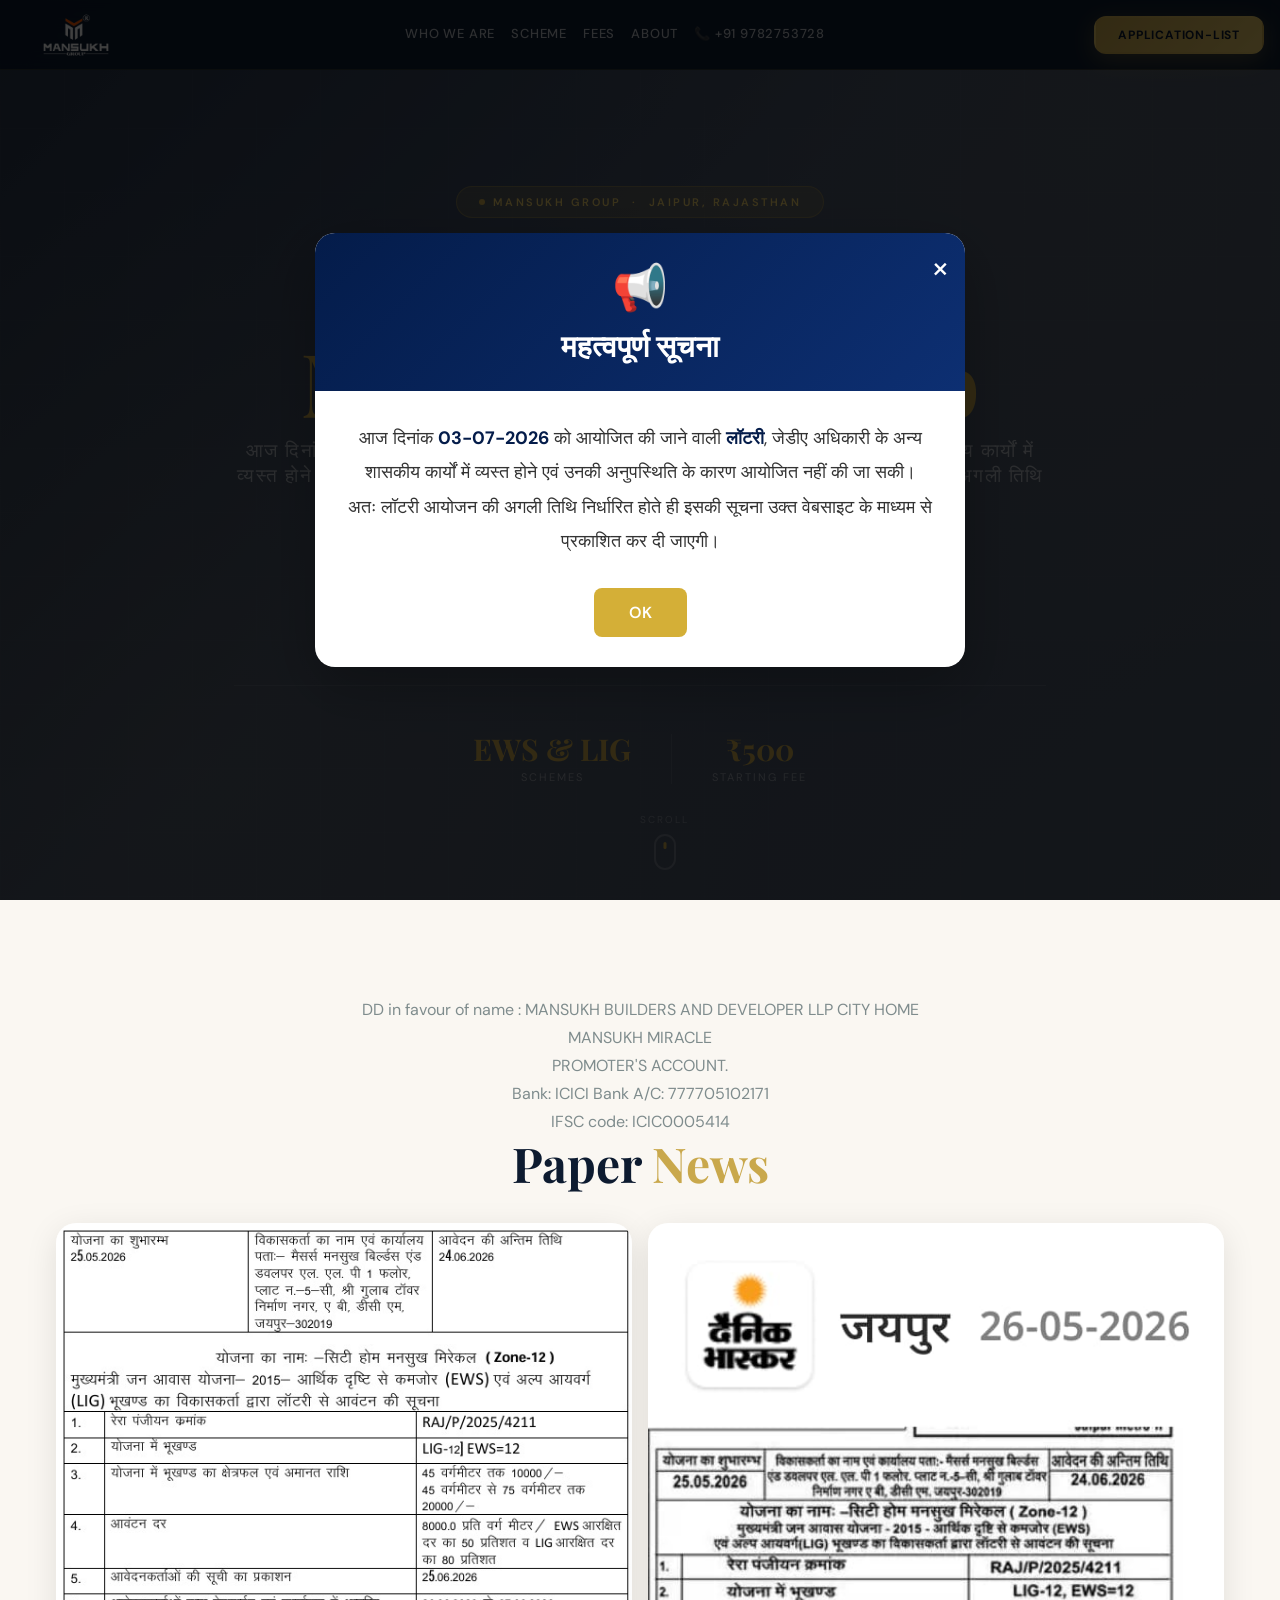
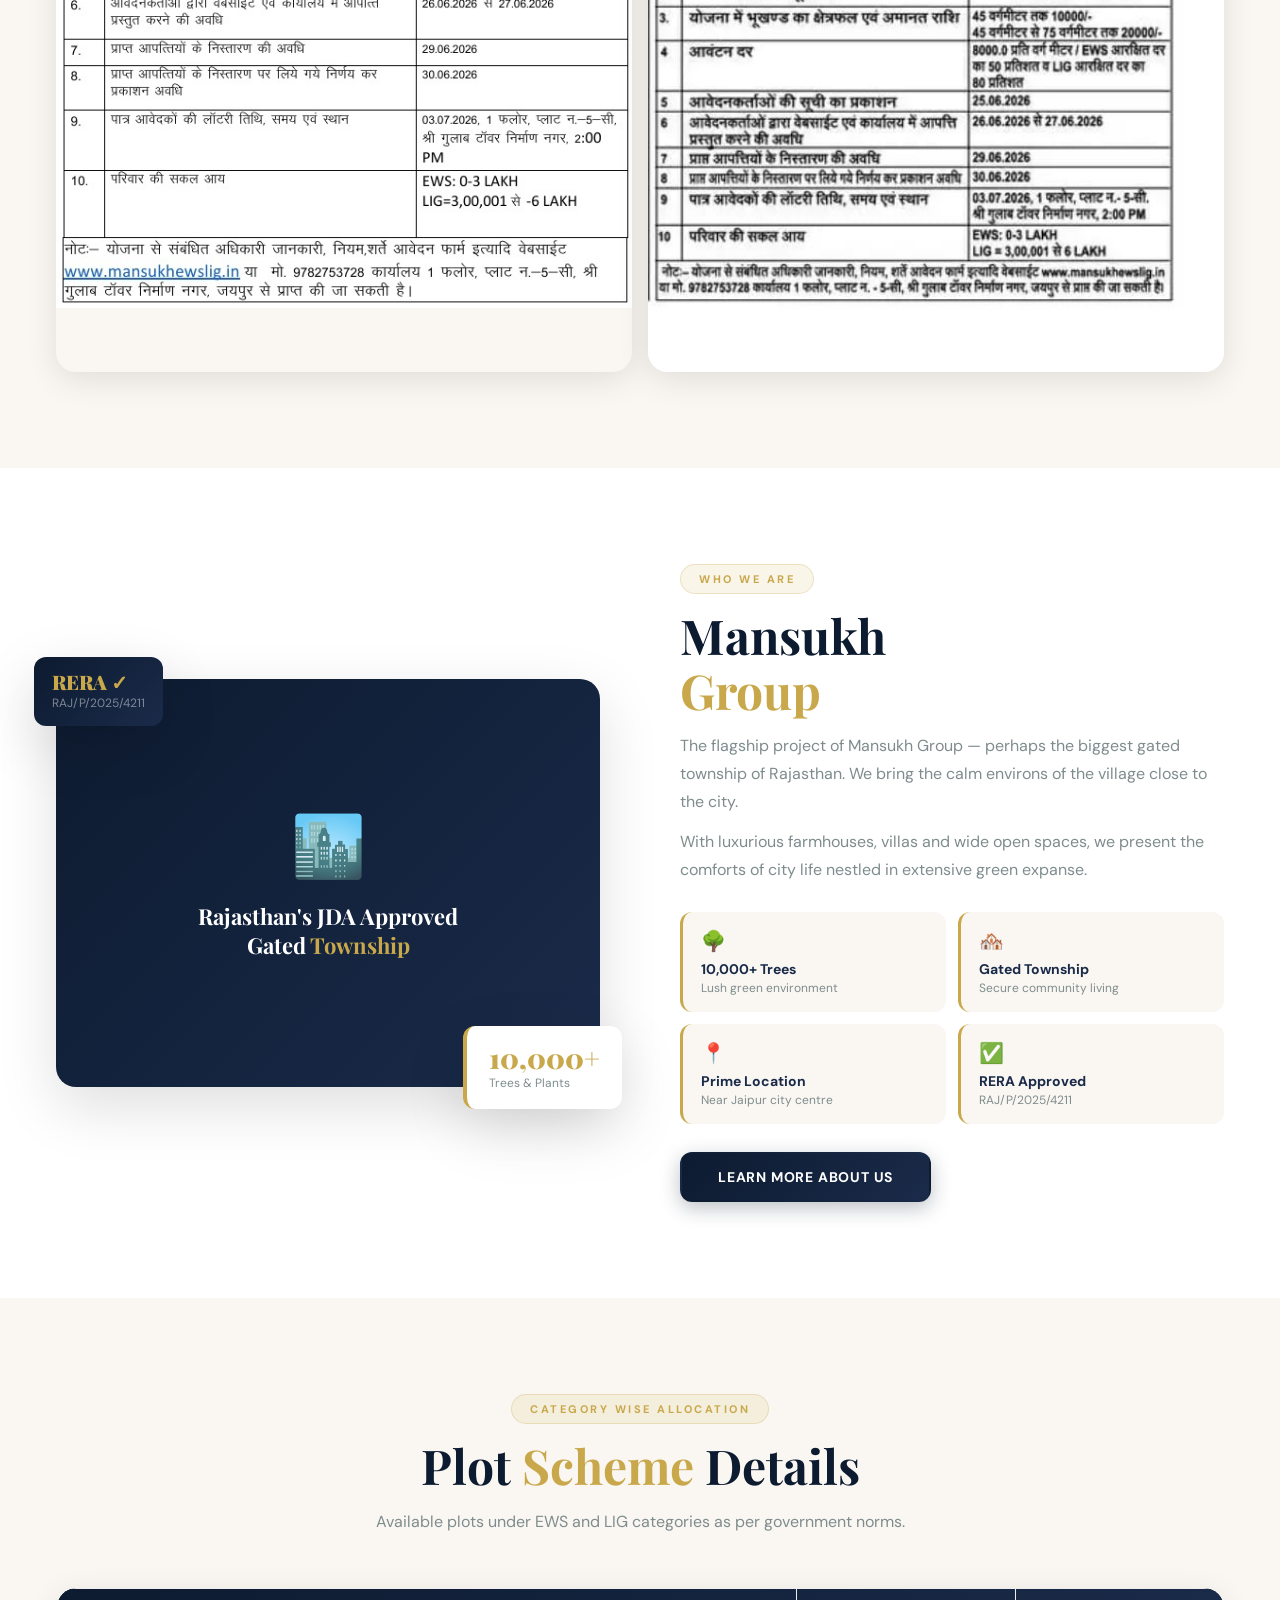
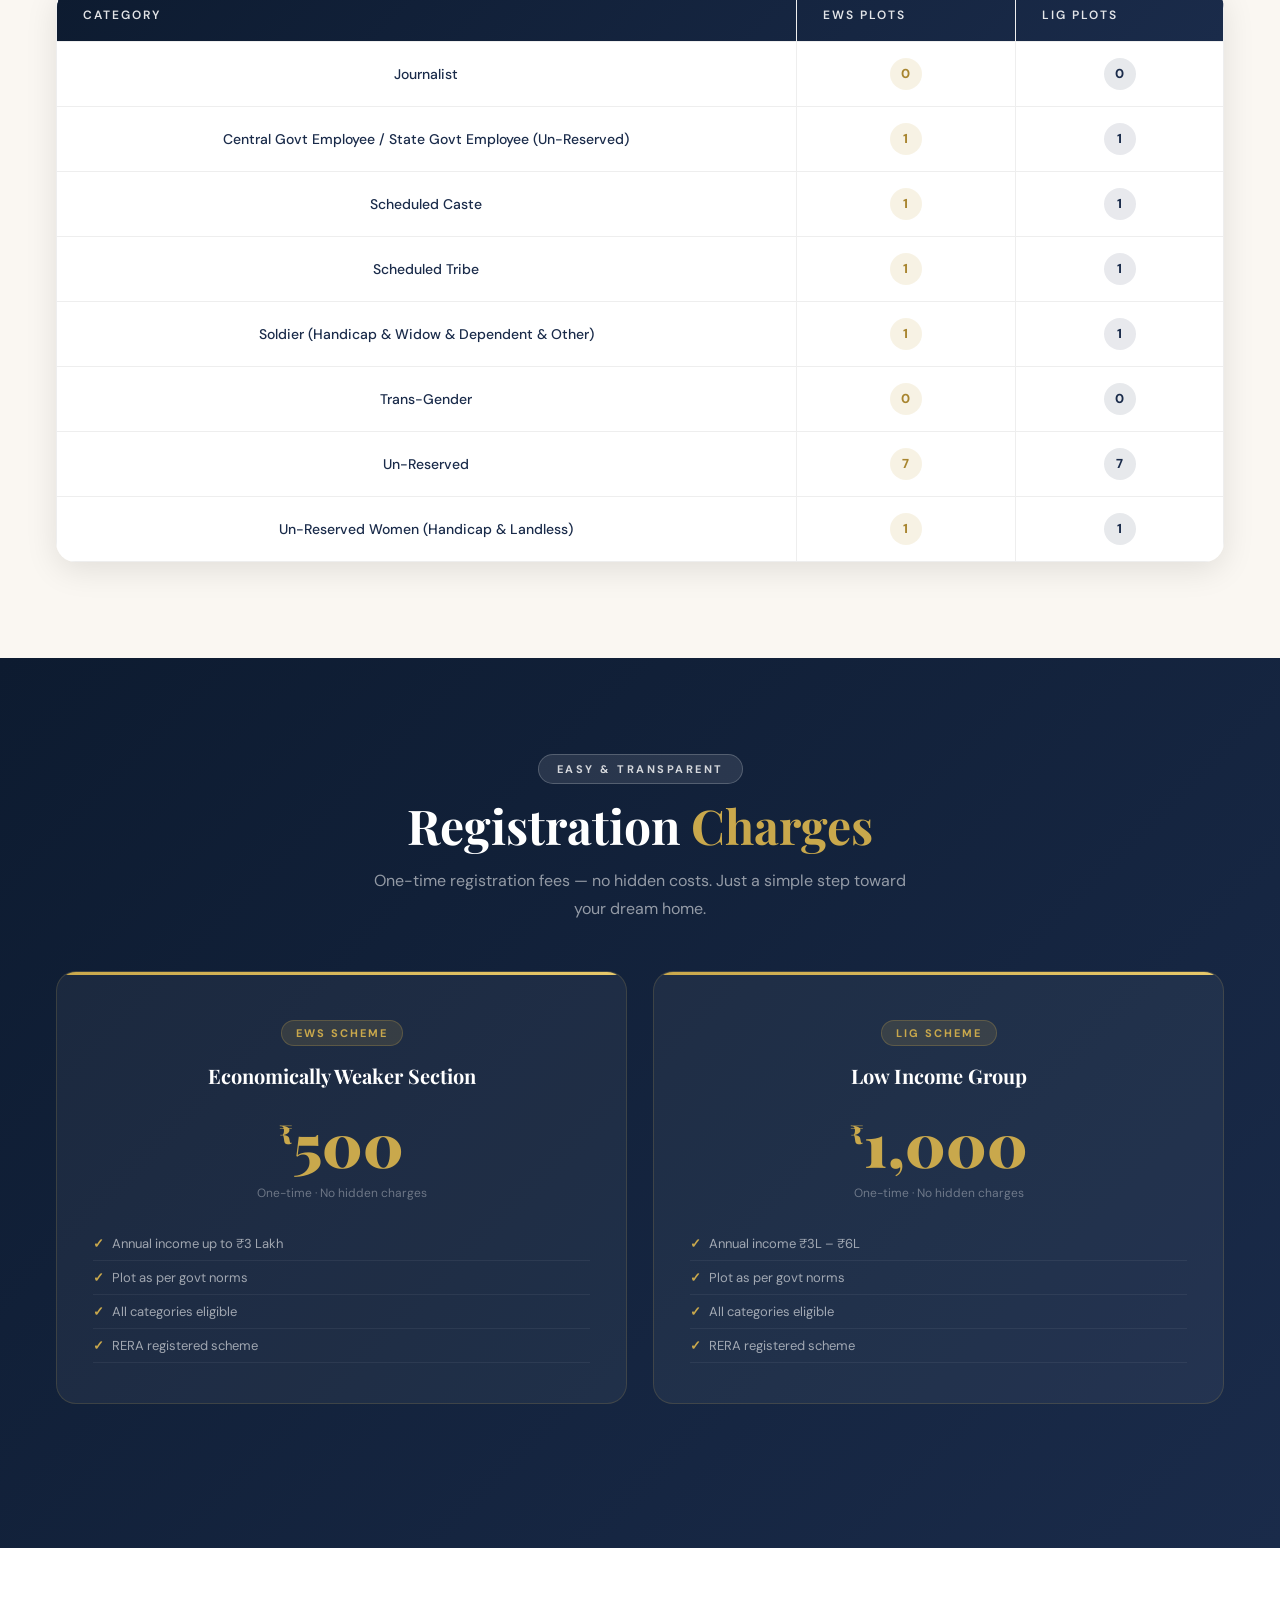
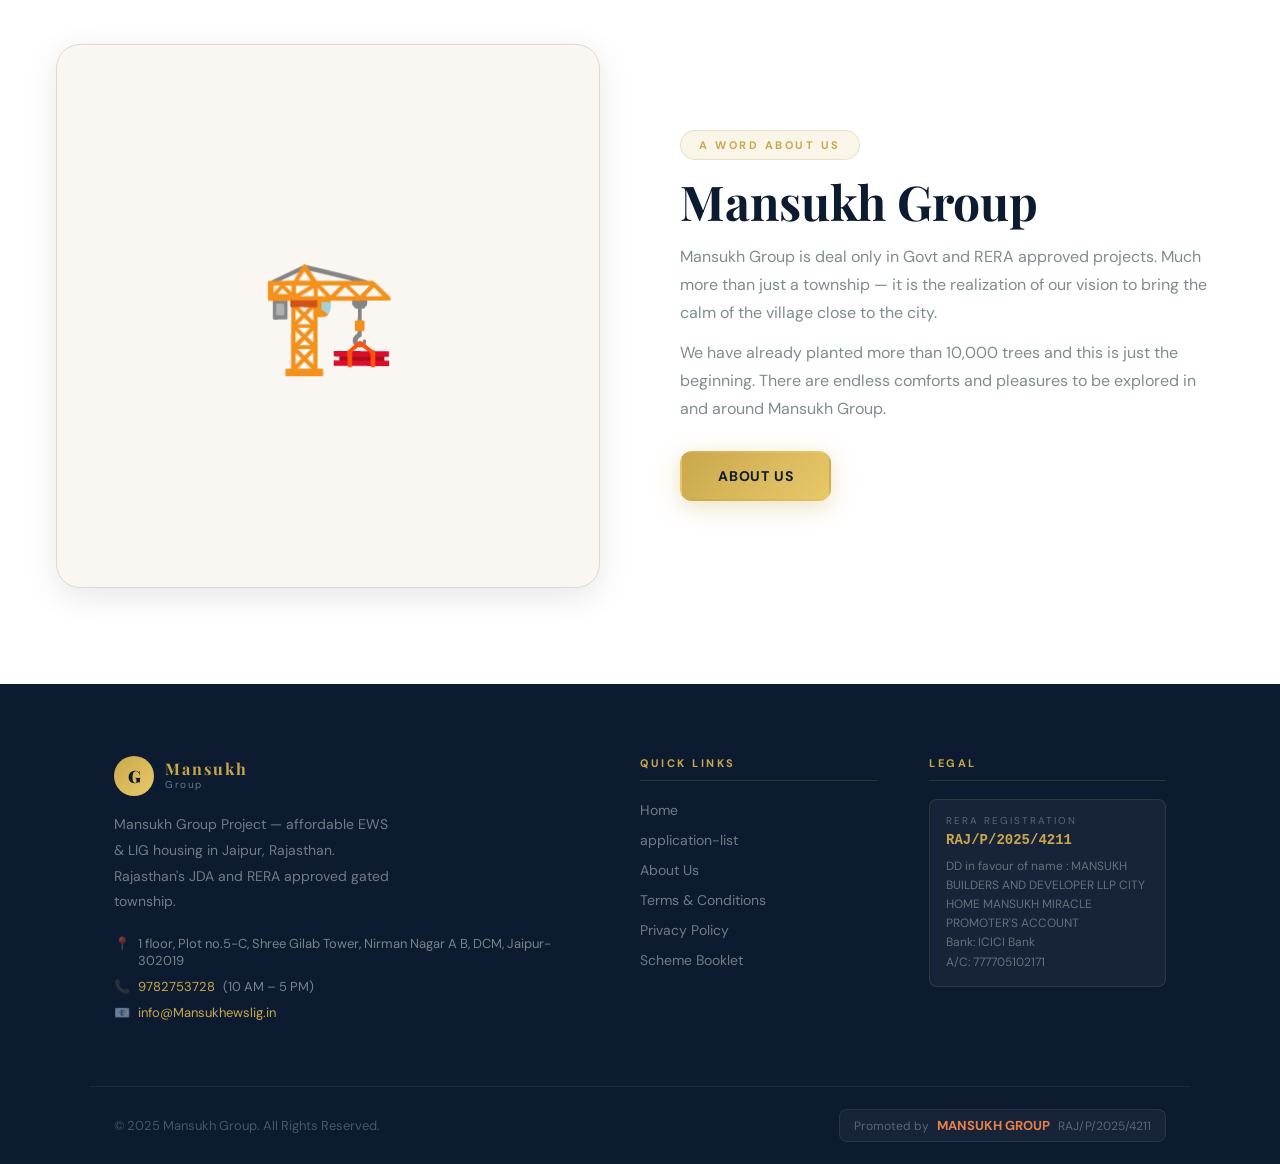
==== index.html @ f11f123a "final update apply page" ====
<!DOCTYPE html>
<html lang="en">
<head>
<meta charset="UTF-8">
<meta name="viewport" content="width=device-width, initial-scale=1.0">
<title>Mansukh Group – Mansukh Group</title>
<meta name="description" content="Mansukh Group – Affordable EWS & LIG housing in Jaipur, Rajasthan. Register from ₹500.">
<link rel="stylesheet" href="css/style.css">
</head>
<body>

<!-- ── NAVBAR ── -->
<nav class="navbar">
  
    
    <a class="nav-logo" href="index.html">
      <img src="/Images/white logo.png" alt="Mansukh Group Logo" class="nav-logo-img">
    </a>
    
 
  <div class="nav-links">
    <a href="#who-we-are">Who We Are</a>
    <a href="#scheme">Scheme</a>
    <a href="#fees">Fees</a>
    <a href="about.html">About</a>
    <a href="tel:919782753728">📞 +91 9782753728</a>
  </div>
  <div style="display:flex;align-items:center;gap:12px;">
    <a href="application-list.html" class="btn btn-gold btn-sm">application-list</a>
    <button class="nav-hamburger" id="navHamburger"><span></span><span></span><span></span></button>
  </div>
</nav>
<div class="nav-drawer" id="navDrawer">
  <a href="#who-we-are">Who We Are</a>
  <a href="#scheme">Scheme</a>
  <a href="#fees">Fees</a>
  <a href="about.html">About</a>
  <a href="terms.html">Terms</a>
  <a href="privacy.html">Privacy Policy</a>
  <!-- <a href="apply.html" class="drawer-cta">Apply Now →</a> -->
</div>


<!-- ══════════ HERO ══════════ -->
<section class="hero" id="home">
  <div class="hero-bg">
    <img
      class="hero-bg-img"
      src="https://images.unsplash.com/photo-1600585154340-be6161a56a0c?w=1600&q=80&auto=format"
      alt="Mansukh Group – Gated Township Jaipur"
      loading="eager"
      onerror="this.style.display='none'"
    >
    <div class="hero-overlay"></div>
    <div class="hero-pattern"></div>
    <div class="hero-grid"></div>
  </div>

  <div class="hero-content">
    <div class="hero-badge">
      <span class="hero-badge-dot"></span>
      Mansukh Group &nbsp;·&nbsp; Jaipur, Rajasthan
    </div>
    <h1 class="hero-title">
      Welcome to
      <span>Mansukh Group</span>
    </h1>
    <p class="hero-tagline">आज दिनांक 03-07-2026 को आयोजित की जाने वाली लॉटरी, जेडीए अधिकारी के अन्य शासकीय कार्यों में व्यस्त होने एवं उनकी अनुपस्थिति के कारण, आयोजित नहीं की जा सकी।

      अतः लॉटरी आयोजन की अगली तिथि निर्धारित होते ही इसकी सूचना उक्त वेबसाइट के माध्यम से प्रकाशित कर दी जाएगी।</p>
    <div class="hero-btns">
      <a href="about.html" class="btn btn-gold btn-lg">About Us</a>
      <a href="#scheme" class="btn btn-outline btn-lg">View Scheme</a>
    </div>
    <div class="hero-stats">
      <div class="hero-stat"><div class="hero-stat-num">EWS &amp; LIG</div><div class="hero-stat-lbl">Schemes</div></div>
      <div class="hero-stat"><div class="hero-stat-num">₹500</div><div class="hero-stat-lbl">Starting Fee</div></div>
    </div>
  </div>

  <div class="scroll-hint">
    <span>Scroll</span>
    <div class="scroll-mouse"></div>
  </div>
</section>


<!-- ══════════ PAPER NEWS SECTION ══════════ -->
<section class="section section--cream" id="paper-news">
  <div class="container">
    <div class="text-center reveal" style="margin-bottom:32px;">
      <p class="section-sub" style="margin:0 auto;"> DD in favour of name : MANSUKH BUILDERS AND DEVELOPER LLP CITY HOME MANSUKH MIRACLE <br/> PROMOTER'S ACCOUNT. <br/>Bank: ICICI Bank A/C: 777705102171 <br/> IFSC code: ICIC0005414 </p>

      <h2 class="section-title">Paper <span>News</span></h2>
    </div>
    <div class="news-grid">
      <div class="news-item">
        <img src="/Images/paper 1.jpeg" alt="News 1" class="news-img">
      </div>
      <div class="news-item">
        <img src="/Images/News.jpeg" alt="News 2" class="news-img">
      </div>
    </div>
  </div>
</section>

<!-- ══════════ WHO WE ARE ══════════ -->
<section class="section section--white" id="who-we-are">
  <div class="container">
    <div class="who-grid">
      <div class="who-visual reveal-l">
        <div class="who-img">
          <div class="who-img-inner">
            <div class="icon">🏙️</div>
            <h3>Rajasthan's JDA Approved<br>Gated <span>Township</span></h3>
          </div>
        </div>
        <div class="who-float">
          <div class="who-float-num">10,000+</div>
          <div class="who-float-lbl">Trees &amp; Plants</div>
        </div>
        <div class="who-float2">
          <div class="who-float-num" style="color:var(--gold);">RERA ✓</div>
          <div class="who-float-lbl">RAJ/P/2025/4211</div>
        </div>
      </div>
      <div class="reveal-r">
        <div class="section-tag">Who We Are</div>
        <h2 class="section-title">Mansukh<br><span>Group</span></h2>
        <p class="section-sub">The flagship project of Mansukh Group —  perhaps the biggest gated township of Rajasthan. We bring the calm environs of the village close to the city.</p>
        <p class="section-sub" style="margin-top:12px;">With luxurious farmhouses, villas and wide open spaces, we present the comforts of city life nestled in extensive green expanse.</p>
        <div class="who-highlights">
          <div class="who-hl"><div class="who-hl-icon">🌳</div><div class="who-hl-title">10,000+ Trees</div><div class="who-hl-desc">Lush green environment</div></div>
          <div class="who-hl"><div class="who-hl-icon">🏘️</div><div class="who-hl-title">Gated Township</div><div class="who-hl-desc">Secure community living</div></div>
          <div class="who-hl"><div class="who-hl-icon">📍</div><div class="who-hl-title">Prime Location</div><div class="who-hl-desc">Near Jaipur city centre</div></div>
          <div class="who-hl"><div class="who-hl-icon">✅</div><div class="who-hl-title">RERA Approved</div><div class="who-hl-desc">RAJ/P/2025/4211</div></div>
        </div>
        <div style="margin-top:28px;">
          <a href="about.html" class="btn btn-navy">Learn More About Us</a>
        </div>
      </div>
    </div>
  </div>
</section>

<!-- ══════════ SCHEME TABLE ══════════ -->
<section class="section section--cream" id="scheme">
  <div class="container">
    <div class="text-center reveal" style="margin-bottom:52px;">
      <div class="section-tag">Category Wise Allocation</div>
      <h2 class="section-title">Plot <span>Scheme</span> Details</h2>
      <p class="section-sub" style="margin:0 auto;">Available plots under EWS and LIG categories as per government norms.</p>
    </div>
    <div class="table-wrap reveal">
      <table>
        <thead><tr><th>Category</th><th>EWS Plots</th><th>LIG Plots</th></tr></thead>
        <tbody>
          <tr><td>Journalist</td><td><span class="tbadge tbadge-ews">0</span></td><td><span class="tbadge tbadge-lig">0</span></td></tr>
          <tr><td>Central Govt Employee / State Govt Employee (Un-Reserved)</td><td><span class="tbadge tbadge-ews">1</span></td><td><span class="tbadge tbadge-lig">1</span></td></tr>
          <tr><td>Scheduled Caste</td><td><span class="tbadge tbadge-ews">1</span></td><td><span class="tbadge tbadge-lig">1</span></td></tr>
          <tr><td>Scheduled Tribe</td><td><span class="tbadge tbadge-ews">1</span></td><td><span class="tbadge tbadge-lig">1</span></td></tr>
          <!-- <tr><td>Soldier (Handicap)</td><td><span class="tbadge tbadge-ews">0</span></td><td><span class="tbadge tbadge-lig">0</span></td></tr> -->
          <!-- <tr><td>Soldier (Widow &amp; Dependent)</td><td><span class="tbadge tbadge-ews">0</span></td><td><span class="tbadge tbadge-lig">0</span></td></tr> -->
          <tr><td>Soldier (Handicap &amp; Widow &amp; Dependent &amp; Other)</td><td><span class="tbadge tbadge-ews">1</span></td><td><span class="tbadge tbadge-lig">1</span></td></tr>
          <tr><td>Trans-Gender</td><td><span class="tbadge tbadge-ews">0</span></td><td><span class="tbadge tbadge-lig">0</span></td></tr>
          <tr><td>Un-Reserved</td><td><span class="tbadge tbadge-ews">7</span></td><td><span class="tbadge tbadge-lig">7</span></td></tr>
          <!-- <tr><td>Un-Reserved (Handicap)</td><td><span class="tbadge tbadge-ews">0</span></td><td><span class="tbadge tbadge-lig">0</span></td></tr> -->
          <tr><td>Un-Reserved Women (Handicap &amp; Landless)</td><td><span class="tbadge tbadge-ews">1</span></td><td><span class="tbadge tbadge-lig">1</span></td></tr>
        </tbody>
      </table>
    </div>
  </div>
</section>

<!-- ══════════ FEES ══════════ -->
<section class="section section--dark" id="fees">
  <div class="container fees-inner">
    <div class="reveal">
      <div class="section-tag section-tag--light">Easy &amp; Transparent</div>
      <h2 class="section-title section-title--white">Registration <span>Charges</span></h2>
      <p class="section-sub" style="color:rgba(255,255,255,.55);margin:0 auto 48px;">One-time registration fees — no hidden costs. Just a simple step toward your dream home.</p>
    </div>
    <div class="fees-cards">
      <div class="fee-card reveal d1">
        <div class="fee-card-badge">EWS Scheme</div>
        <div class="fee-card-name">Economically Weaker Section</div>
        <div class="fee-card-amt"><sup>₹</sup>500</div>
        <div class="fee-card-note">One-time · No hidden charges</div>
        <ul class="fee-card-list">
          <li>Annual income up to ₹3 Lakh</li>
          <li>Plot as per govt norms</li>
          <li>All categories eligible</li>
          <li>RERA registered scheme</li>
        </ul>
      </div>
      <div class="fee-card reveal d2">
        <div class="fee-card-badge">LIG Scheme</div>
        <div class="fee-card-name">Low Income Group</div>
        <div class="fee-card-amt"><sup>₹</sup>1,000</div>
        <div class="fee-card-note">One-time · No hidden charges</div>
        <ul class="fee-card-list">
          <li>Annual income ₹3L – ₹6L</li>
          <li>Plot as per govt norms</li>
          <li>All categories eligible</li>
          <li>RERA registered scheme</li>
        </ul>
      </div>
    </div>
    <!-- <div class="text-center reveal">
      <a href="apply.html" class="btn btn-gold btn-lg">Apply &amp; Register Now</a>
    </div> -->
  </div>
</section>

<!-- ══════════ ABOUT PREVIEW ══════════ -->
<section class="section section--white">
  <div class="container">
    <div class="about-preview-grid">
      <div class="about-preview-img reveal-l">🏗️</div>
      <div class="reveal-r">
        <div class="section-tag">A Word About Us</div>
        <h2 class="section-title">Mansukh Group<br><span></span></h2>
        <p class="section-sub">Mansukh Group is deal only in Govt and RERA approved projects. Much more than just a township — it is the realization of our vision to bring the calm of the village close to the city.</p>
        <p class="section-sub" style="margin-top:12px;">We have already planted more than 10,000 trees and this is just the beginning. There are endless comforts and pleasures to be explored in and around Mansukh Group.</p>
        <div style="margin-top:28px;display:flex;gap:12px;flex-wrap:wrap;">
          <a href="about.html" class="btn btn-gold">About Us</a>
          <!-- <a href="apply.html" class="btn btn-outline-navy">Apply Now</a> -->
        </div>
      </div>
    </div>
  </div>
</section>

<!-- ══════════ FOOTER ══════════ -->
<footer class="footer">
  <div class="footer-main">
    <div>
      <div class="footer-logo">
        <a class="nav-logo" href="index.html">
          <div class="nav-logo-icon">G</div>
          <div><span class="nav-logo-top">Mansukh</span><span class="nav-logo-bot">Group</span></div>
        </a>
      </div>
      <p class="footer-desc"> Mansukh Group Project  — affordable EWS &amp; LIG housing in Jaipur, Rajasthan. Rajasthan's JDA and RERA approved  gated township.</p>
      <div class="footer-contact-row">📍 <span>1 floor, Plot no.5-C, Shree Gilab Tower, Nirman Nagar A B, DCM, Jaipur-302019</span></div>
      <div class="footer-contact-row">📞 <a href="tel:1234567890">9782753728</a> <span>(10 AM – 5 PM)</span></div>
      <div class="footer-contact-row">📧 <a href="mailto:info@Mansukhewslig.in">info@Mansukhewslig.in</a></div>
    </div>
    <div class="footer-col">
      <div class="footer-col-title">Quick Links</div>
      <ul>
        <li><a href="index.html">Home</a></li>
        <li><a href="application-list.html">application-list</a></li>
        <li><a href="about.html">About Us</a></li>
        <li><a href="terms.html">Terms &amp; Conditions</a></li>
        <li><a href="privacy.html">Privacy Policy</a></li>
        <li><a href="/Images/EWS_Book_City Home Mansukh Miracle.pdf" target="_blank" rel="noopener noreferrer">Scheme Booklet</a></li>
      </ul>
    </div>
    <div class="footer-col">
      <div class="footer-col-title">Legal</div>
      <div class="footer-rera">
        <div class="footer-rera-lbl">RERA Registration</div>
        <div class="footer-rera-val">RAJ/P/2025/4211</div>
        <div class="footer-rera-bank">DD in favour of name : MANSUKH BUILDERS AND DEVELOPER LLP CITY HOME MANSUKH MIRACLE PROMOTER'S ACCOUNT
          
           <br/>Bank: ICICI Bank<br>A/C: 777705102171</div>
      </div>
    </div>
  </div>
  <div class="footer-bottom">
    <p class="footer-copy">© 2025 Mansukh Group. All Rights Reserved.</p>
    <div class="footer-mansukh">
      <span>Promoted by</span>
      <strong>MANSUKH GROUP</strong>
      <span>RAJ/P/2025/4211</span>
    </div>
  </div>
</footer>

<!-- Lottery Notice Popup -->
<div id="lotteryPopup" class="popup-overlay">
  <div class="popup-box">

      <button class="popup-close" onclick="closeLotteryPopup()">
          &times;
      </button>

      <div class="popup-header">
          <div class="popup-icon">📢</div>
          <h2>महत्वपूर्ण सूचना</h2>
      </div>

      <div class="popup-body">

          <p>
              आज दिनांक <strong>03-07-2026</strong> को आयोजित की जाने वाली
              <strong>लॉटरी</strong>, जेडीए अधिकारी के अन्य शासकीय कार्यों में
              व्यस्त होने एवं उनकी अनुपस्थिति के कारण आयोजित नहीं की जा सकी।
          </p>

          <p>
              अतः लॉटरी आयोजन की अगली तिथि निर्धारित होते ही इसकी सूचना
              उक्त वेबसाइट के माध्यम से प्रकाशित कर दी जाएगी।
          </p>

      </div>

      <div class="popup-footer">
          <button onclick="closeLotteryPopup()" class="popup-btn">
              OK
          </button>
      </div>

  </div>
</div>

<script src="js/main.js"></script>
</body>
</html>
---- css/style.css ----
/* ============================================================
   GALAXY STAR CITY — style.css
   All styles: reset, variables, nav, footer, pages
   ============================================================ */

@import url('https://fonts.googleapis.com/css2?family=Playfair+Display:wght@400;700;900&family=DM+Sans:wght@300;400;500;600;700&display=swap');

/* ── VARIABLES ── */
:root {
  --gold:       #C9A84C;
  --gold-light: #E8C96A;
  --navy:       #1A2B4A;
  --navy-deep:  #0D1B30;
  --cream:      #FAF7F2;
  --white:      #fff;
  --text:       #2C3E50;
  --muted:      #7F8C8D;
  --border:     #E0D9CF;
  --error:      #E74C3C;
  --success:    #27AE60;
  --shadow:     0 8px 32px rgba(0,0,0,0.10);
  --shadow-lg:  0 20px 60px rgba(0,0,0,0.13);
  --radius:     12px;
  --radius-lg:  20px;
  --nav-h:      70px;
}

/* ── RESET ── */
*,*::before,*::after { margin:0; padding:0; box-sizing:border-box; }
html { scroll-behavior:smooth; }
body { font-family:'DM Sans',sans-serif; background:var(--cream); color:var(--text); overflow-x:hidden; -webkit-font-smoothing:antialiased; }
img { max-width:100%; display:block; }
a { text-decoration:none; color:inherit; }
ul,ol { list-style:none; }
button { font-family:'DM Sans',sans-serif; cursor:pointer; }
input,select,textarea { font-family:'DM Sans',sans-serif; }

/* ── UTILITIES ── */
.container { max-width:1100px; margin:0 auto; padding:0 24px; }
.container--narrow { max-width:800px; margin:0 auto; padding:0 24px; }
.section { padding:96px 0; }
.section--dark { background:linear-gradient(135deg,var(--navy-deep),var(--navy)); }
.section--white { background:var(--white); }
.section--cream { background:var(--cream); }
.text-center { text-align:center; }

.section-tag {
  display:inline-flex; align-items:center; gap:6px;
  background:rgba(201,168,76,0.12); border:1px solid rgba(201,168,76,0.28);
  color:var(--gold); font-size:11px; font-weight:700; letter-spacing:2.5px;
  text-transform:uppercase; padding:7px 18px; border-radius:50px; margin-bottom:14px;
}
.section-tag--light { background:rgba(255,255,255,0.1); border-color:rgba(255,255,255,0.2); color:rgba(255,255,255,0.8); }

.section-title {
  font-family:'Playfair Display',serif;
  font-size:clamp(28px,4vw,48px); color:var(--navy-deep);
  font-weight:700; line-height:1.15; margin-bottom:14px;
}
.section-title span { color:var(--gold); }
.section-title--white { color:var(--white); }
.section-sub { color:var(--muted); font-size:16px; line-height:1.75; max-width:560px; }

/* ── BUTTONS ── */
.btn {
  display:inline-flex; align-items:center; gap:8px;
  padding:14px 36px; border-radius:var(--radius); font-size:14px;
  font-weight:700; letter-spacing:0.8px; text-transform:uppercase;
  border:2px solid transparent; cursor:pointer; transition:all 0.3s;
}
.btn-gold {
  background:linear-gradient(135deg,var(--gold),var(--gold-light));
  color:var(--navy-deep); box-shadow:0 6px 24px rgba(201,168,76,0.35);
}
.btn-gold:hover { transform:translateY(-3px); box-shadow:0 12px 36px rgba(201,168,76,0.55); }
.btn-navy { background:linear-gradient(135deg,var(--navy-deep),var(--navy)); color:var(--white); box-shadow:0 6px 20px rgba(13,27,48,0.28); }
.btn-navy:hover { transform:translateY(-3px); box-shadow:0 12px 32px rgba(13,27,48,0.42); }
.btn-outline { background:transparent; border-color:rgba(255,255,255,0.35); color:var(--white); }
.btn-outline:hover { border-color:var(--gold); color:var(--gold); transform:translateY(-2px); }
.btn-outline-navy { background:transparent; border-color:var(--navy); color:var(--navy); }
.btn-outline-navy:hover { background:var(--navy); color:var(--white); }
.btn-lg { padding:17px 48px; font-size:15px; }
.btn-sm { padding:9px 22px; font-size:12px; }

/* ── SCROLL REVEAL ── */
.reveal { opacity:0; transform:translateY(28px); transition:opacity .7s ease,transform .7s ease; }
.reveal.visible { opacity:1; transform:translateY(0); }
.reveal-l { opacity:0; transform:translateX(-28px); transition:opacity .7s ease,transform .7s ease; }
.reveal-l.visible { opacity:1; transform:translateX(0); }
.reveal-r { opacity:0; transform:translateX(28px); transition:opacity .7s ease,transform .7s ease; }
.reveal-r.visible { opacity:1; transform:translateX(0); }
.d1{transition-delay:.1s} .d2{transition-delay:.2s} .d3{transition-delay:.3s} .d4{transition-delay:.4s}

/* ── NAVBAR ── */
/* ── NAVBAR ── */
.navbar {
  position:fixed; top:0; left:0; right:0; z-index:999;
  height:var(--nav-h);
  background:rgba(13,27,48,0.97); backdrop-filter:blur(14px);
  border-bottom:1px solid rgba(201,168,76,0.18);
  padding:0 40px;
  display:flex; align-items:center; justify-content:space-between;
  animation:slideDown .6s ease both;
}
@keyframes slideDown { from{transform:translateY(-100%);opacity:0} to{transform:translateY(0);opacity:1} }

.nav-logo { display:flex; align-items:center; gap:11px; }
.nav-logo-icon {
  width:40px; height:40px; border-radius:50%;
  background:linear-gradient(135deg,var(--gold),var(--gold-light));
  display:flex; align-items:center; justify-content:center;
  font-family:'Playfair Display',serif; font-weight:900; font-size:17px; color:var(--navy-deep);
}
.nav-logo-top { font-family:'Playfair Display',serif; font-size:16px; color:var(--gold); font-weight:700; letter-spacing:2px; display:block; line-height:1.1; }
.nav-logo-bot { font-size:10px; color:rgba(255,255,255,0.4); letter-spacing:1.5px; display:block; }

.nav-links { display:flex; align-items:center; gap:28px; }
.nav-links a {
  color:rgba(255,255,255,0.7); font-size:13px; font-weight:500;
  letter-spacing:0.8px; text-transform:uppercase; transition:color .25s;
  position:relative; padding-bottom:2px;
}
.nav-links a::after { content:''; position:absolute; bottom:-2px; left:0; right:0; height:1.5px; background:var(--gold); transform:scaleX(0); transition:transform .25s; transform-origin:left; }
.nav-links a:hover,.nav-links a.active { color:var(--gold); }
.nav-links a:hover::after,.nav-links a.active::after { transform:scaleX(1); }

.nav-hamburger { display:none; flex-direction:column; gap:5px; background:none; border:none; padding:4px; }
.nav-hamburger span { display:block; width:24px; height:2px; background:rgba(255,255,255,0.7); border-radius:2px; transition:all .3s; }
.nav-hamburger.open span:nth-child(1) { transform:translateY(7px) rotate(45deg); }
.nav-hamburger.open span:nth-child(2) { opacity:0; }
.nav-hamburger.open span:nth-child(3) { transform:translateY(-7px) rotate(-45deg); }

.nav-drawer {
  display:none; position:fixed;
  top:var(--nav-h); left:0; right:0;
  background:var(--navy-deep); border-bottom:1px solid rgba(201,168,76,0.15);
  padding:20px 32px 28px; z-index:998; flex-direction:column; gap:2px;
}
.nav-drawer.open { display:flex; }
.nav-drawer a { color:rgba(255,255,255,0.7); font-size:14px; font-weight:500; padding:12px 0; border-bottom:1px solid rgba(255,255,255,0.06); letter-spacing:.8px; text-transform:uppercase; }
.nav-drawer a:hover { color:var(--gold); }
.nav-drawer .drawer-cta { margin-top:14px; background:linear-gradient(135deg,var(--gold),var(--gold-light)); color:var(--navy-deep); font-weight:800; text-align:center; padding:13px; border-radius:var(--radius); }

/* NAVBAR LOGO */
.nav-logo {
  display: flex;
  align-items: center;
}

.nav-logo-img {
  max-width: 120px; /* Adjust the size of the logo */
  height: auto;
}

/* RESPONSIVE NAVBAR */
.navbar {
  display: flex;
  justify-content: space-between;
  align-items: center;
  padding: 16px;
}

.nav-links {
  display: flex;
  gap: 16px;
}

.nav-hamburger {
  display: none;
}

/* RESPONSIVE DESIGN */
@media (max-width: 768px) {
  .nav-links {
    display: none; /* Hide links on smaller screens */
  }

  

}

/* ── FOOTER ── */
.footer { background:var(--navy-deep); color:rgba(255,255,255,0.6); }
.footer-main { max-width:1100px; margin:0 auto; padding:72px 24px 56px; display:grid; grid-template-columns:2fr 1fr 1fr; gap:52px; }
.footer-logo { margin-bottom:16px; }
.footer-desc { font-size:14px; line-height:1.85; color:rgba(255,255,255,0.42); max-width:280px; margin-bottom:20px; }
.footer-contact-row { display:flex; gap:8px; font-size:13px; margin-bottom:9px; color:rgba(255,255,255,0.45); }
.footer-contact-row a { color:var(--gold); }
.footer-col-title { font-size:11px; font-weight:700; letter-spacing:2.5px; text-transform:uppercase; color:var(--gold); margin-bottom:18px; padding-bottom:10px; border-bottom:1px solid rgba(201,168,76,0.18); }
.footer-col ul li { margin-bottom:9px; }
.footer-col ul li a { font-size:14px; color:rgba(255,255,255,0.42); transition:color .25s; }
.footer-col ul li a:hover { color:var(--gold); }
.footer-rera { background:rgba(255,255,255,0.04); border:1px solid rgba(201,168,76,0.15); border-radius:8px; padding:14px 16px; margin-top:4px; }
.footer-rera-lbl { font-size:10px; letter-spacing:2px; text-transform:uppercase; color:rgba(255,255,255,0.3); margin-bottom:5px; }
.footer-rera-val { font-size:14px; color:var(--gold); font-weight:600; font-family:monospace; }
.footer-rera-bank { font-size:12px; color:rgba(255,255,255,0.35); margin-top:9px; line-height:1.6; }
.footer-bottom { border-top:1px solid rgba(255,255,255,0.07); padding:22px 24px; max-width:1100px; margin:0 auto; display:flex; justify-content:space-between; align-items:center; flex-wrap:wrap; gap:10px; }
.footer-copy { font-size:13px; color:rgba(255,255,255,0.25); }
.footer-mansukh { display:flex; align-items:center; gap:8px; background:rgba(255,255,255,0.04); border:1px solid rgba(255,255,255,0.08); padding:7px 14px; border-radius:8px; font-size:12px; }
.footer-mansukh strong { color:#E8804A; font-size:13px; }
.footer-mansukh span { color:rgba(255,255,255,0.3); }

/* ── PAGE HERO (inner pages) ── */
.page-hero {
  background:linear-gradient(135deg,var(--navy-deep),var(--navy));
  padding:80px 24px 72px; text-align:center;
  position:relative; overflow:hidden; margin-top:var(--nav-h);
}
.page-hero::before { content:''; position:absolute; inset:0; background:radial-gradient(circle at 20% 80%,rgba(201,168,76,0.08) 0%,transparent 50%),radial-gradient(circle at 80% 20%,rgba(201,168,76,0.06) 0%,transparent 50%); }
.page-hero-inner { position:relative; z-index:1; }
.page-hero h1 { font-family:'Playfair Display',serif; font-size:clamp(32px,5vw,54px); color:var(--white); font-weight:900; margin-bottom:12px; }
.page-hero h1 span { color:var(--gold); }
.page-hero p { color:rgba(255,255,255,0.55); font-size:16px; max-width:500px; margin:0 auto; }

/* ── BREADCRUMB ── */
.breadcrumb-bar { background:var(--navy-deep); border-bottom:1px solid rgba(201,168,76,0.12); padding:13px 24px; display:flex; align-items:center; gap:8px; font-size:13px; color:rgba(255,255,255,0.4); }
.breadcrumb-bar a { color:var(--gold); }
.breadcrumb-bar .sep { color:rgba(255,255,255,0.2); }

/* ── TOAST ── */
.toast { position:fixed; bottom:28px; right: 50%; background:var(--navy-deep); color:white; padding:14px 22px; border-radius:var(--radius); box-shadow:var(--shadow-lg); font-size:14px; font-weight:500; display:flex; align-items:center; gap:10px; z-index:9999; transform:translateY(80px); opacity:0; transition:all .4s cubic-bezier(0.175,0.885,0.32,1.275); border-left:4px solid var(--gold); max-width:340px; }
.toast.show { transform:translateY(0); opacity:1; }
.toast.t-success { border-left-color:var(--success); }
.toast.t-error { border-left-color:var(--error); }

/* ============================================================
   HOME PAGE
   ============================================================ */

/* HERO */
.hero { min-height:100vh; position:relative; display:flex; align-items:center; justify-content:center; overflow:hidden; padding-top:var(--nav-h); }
.hero-bg { position:absolute; inset:0; z-index:0; }
.hero-bg-img { width:100%; height:100%; object-fit:cover; object-position:center; }
.hero-overlay { position:absolute; inset:0; background:linear-gradient(135deg,rgba(13,27,48,.88) 0%,rgba(26,43,74,.80) 45%,rgba(13,27,48,.72) 100%); }
.hero-pattern { position:absolute; inset:0; background:radial-gradient(circle at 15% 85%,rgba(201,168,76,.09) 0%,transparent 45%),radial-gradient(circle at 85% 15%,rgba(201,168,76,.07) 0%,transparent 45%); }
.hero-grid { position:absolute; inset:0; opacity:.03; background-image:linear-gradient(rgba(255,255,255,.4) 1px,transparent 1px),linear-gradient(90deg,rgba(255,255,255,.4) 1px,transparent 1px); background-size:64px 64px; }

.hero-content { position:relative; z-index:2; text-align:center; padding:48px 24px; max-width:860px; margin:0 auto; }

.hero-badge { display:inline-flex; align-items:center; gap:8px; background:rgba(201,168,76,.18); border:1px solid rgba(201,168,76,.35); color:var(--gold-light); font-size:11px; font-weight:600; letter-spacing:2.5px; text-transform:uppercase; padding:8px 22px; border-radius:50px; margin-bottom:26px; animation:fadeUp .8s .3s both; }
.hero-badge-dot { width:6px; height:6px; background:var(--gold); border-radius:50%; animation:pulse 2s infinite; }
@keyframes pulse { 0%,100%{opacity:1;transform:scale(1)} 50%{opacity:.5;transform:scale(.7)} }

.hero-title { font-family:'Playfair Display',serif; font-size:clamp(44px,8vw,88px); color:var(--white); font-weight:900; line-height:1.05; margin-bottom:10px; animation:fadeUp .8s .45s both; }
.hero-title span { color:var(--gold); display:block; }
.hero-tagline { font-size:clamp(15px,2vw,19px); color:rgba(255,255,255,.55); margin-bottom:42px; letter-spacing:1.5px; font-weight:300; animation:fadeUp .8s .6s both; }
.hero-btns { display:flex; gap:14px; justify-content:center; flex-wrap:wrap; animation:fadeUp .8s .75s both; margin-bottom:72px; }


.hero-stats { display:flex; justify-content:center; border-top:1px solid rgba(255,255,255,.1); padding-top:48px; flex-wrap:wrap; animation:fadeUp .8s .9s both; }
.hero-stat { text-align:center; padding:0 40px; border-right:1px solid rgba(255,255,255,.1); }
.hero-stat:last-child { border-right:none; }
.hero-stat-num { font-family:'Playfair Display',serif; font-size:30px; font-weight:700; color:var(--gold); line-height:1; margin-bottom:6px; }
.hero-stat-lbl { font-size:11px; color:rgba(255,255,255,.42); letter-spacing:2px; text-transform:uppercase; }

.scroll-hint { position:absolute; bottom:30px; left:50%; transform:translateX(-50%); z-index:2; text-align:center; animation:fadeUp 1s 1.2s both; }
.scroll-hint span { font-size:10px; letter-spacing:2px; color:rgba(255,255,255,.3); text-transform:uppercase; display:block; margin-bottom:8px; }
.scroll-mouse { width:22px; height:36px; border:2px solid rgba(255,255,255,.22); border-radius:12px; position:relative; margin:0 auto; }
.scroll-mouse::after { content:''; position:absolute; top:6px; left:50%; transform:translateX(-50%); width:3px; height:7px; background:var(--gold); border-radius:2px; animation:scrollDown 1.8s ease infinite; }
@keyframes scrollDown { 0%{opacity:1;transform:translateX(-50%) translateY(0)} 100%{opacity:0;transform:translateX(-50%) translateY(14px)} }
@keyframes fadeUp { from{opacity:0;transform:translateY(26px)} to{opacity:1;transform:translateY(0)} }


/* PAPER NEWS SECTION */
.news-grid {
  display: grid;
  grid-template-columns: 1fr 1fr;
  gap: 16px;
}

.news-item {
  overflow: hidden;
  border-radius: var(--radius-lg);
  box-shadow: var(--shadow);
}

.news-img {
  width: 100%;
  height: auto;
  display: block;
  transition: transform 0.3s ease;
}

.news-item:hover .news-img {
  transform: scale(1.05);
}

/* RESPONSIVE */
@media (max-width: 768px) {
  .news-grid {
    grid-template-columns: 1fr;
  }
}


/* WHO WE ARE */
.who-grid { display:grid; grid-template-columns:1fr 1fr; gap:80px; align-items:center; }
.who-visual { position:relative; }
.who-img { width:100%; aspect-ratio:4/3; border-radius:var(--radius-lg); background:linear-gradient(135deg,var(--navy-deep),var(--navy)); display:flex; align-items:center; justify-content:center; box-shadow:var(--shadow-lg); overflow:hidden; }
.who-img-inner { text-align:center; padding:36px; }
.who-img-inner .icon { font-size:60px; margin-bottom:16px; }
.who-img-inner h3 { font-family:'Playfair Display',serif; font-size:22px; color:white; font-weight:700; line-height:1.3; }
.who-img-inner h3 span { color:var(--gold); }
.who-float { position:absolute; bottom:-22px; right:-22px; background:var(--white); border-radius:var(--radius); padding:18px 22px; box-shadow:var(--shadow-lg); border-left:4px solid var(--gold); }
.who-float-num { font-family:'Playfair Display',serif; font-size:28px; font-weight:900; color:var(--gold); line-height:1; }
.who-float-lbl { font-size:12px; color:var(--muted); margin-top:3px; }
.who-float2 { position:absolute; top:-22px; left:-22px; background:linear-gradient(135deg,var(--navy-deep),var(--navy)); border-radius:var(--radius); padding:15px 18px; box-shadow:var(--shadow-lg); }
.who-float2 .who-float-num { font-size:20px; }
.who-float2 .who-float-lbl { color:rgba(255,255,255,.45); }

.who-text .section-sub { margin-bottom:14px; }
.who-highlights { display:grid; grid-template-columns:1fr 1fr; gap:12px; margin-top:28px; }
.who-hl { background:var(--cream); border-radius:var(--radius); padding:16px 18px; border-left:3px solid var(--gold); transition:all .3s; }
.who-hl:hover { transform:translateX(5px); background:white; box-shadow:0 4px 16px rgba(0,0,0,.06); }
.who-hl-icon { font-size:20px; margin-bottom:6px; }
.who-hl-title { font-size:14px; font-weight:700; color:var(--navy); margin-bottom:2px; }
.who-hl-desc { font-size:12px; color:var(--muted); }

/* SCHEME TABLE */
.table-wrap { overflow-x:auto; border-radius:var(--radius-lg); box-shadow:var(--shadow); }
table { width:100%; border-collapse:collapse; background:var(--white); }
thead tr { background:linear-gradient(135deg,var(--navy-deep),var(--navy)); }
thead th { padding:18px 26px; color:rgba(255,255,255,.88); font-size:12px; letter-spacing:2px; text-transform:uppercase; text-align:left; font-weight:600; }
thead th:first-child { border-radius:var(--radius-lg) 0 0 0; }
thead th:last-child { border-radius:0 var(--radius-lg) 0 0; }
tbody tr { border-bottom:1px solid rgba(0,0,0,.045); transition:background .2s; }
tbody tr:last-child { border-bottom:none; }
tbody tr:hover { background:rgba(201,168,76,.04); }
tbody td { padding:16px 26px; font-size:14px; }
tbody td:first-child { font-weight:500; color:var(--navy); }
.tbadge { display:inline-flex; width:32px; height:32px; align-items:center; justify-content:center; border-radius:50%; font-weight:800; font-size:13px; }
.tbadge-ews { background:rgba(201,168,76,.15); color:#A8852F; }
.tbadge-lig { background:rgba(26,43,74,.10); color:var(--navy); }

/* FEES */
.fees-inner { text-align:center; position:relative; z-index:1; }
.fees-inner .section-sub { margin:0 auto 52px; }
.fees-cards { display:grid; grid-template-columns:repeat(auto-fit,minmax(280px,1fr)); gap:26px; margin-bottom:48px; }
.fee-card { background:rgba(255,255,255,.05); border:1px solid rgba(201,168,76,.18); border-radius:var(--radius-lg); padding:48px 36px 40px; position:relative; overflow:hidden; transition:all .4s; }
.fee-card:hover { transform:translateY(-10px); border-color:var(--gold); box-shadow:0 24px 60px rgba(201,168,76,.18); }
.fee-card::before { content:''; position:absolute; top:0; left:0; right:0; height:3px; background:linear-gradient(90deg,var(--gold),var(--gold-light)); }
.fee-card-badge { display:inline-block; background:rgba(201,168,76,.15); border:1px solid rgba(201,168,76,.25); color:var(--gold); font-size:11px; letter-spacing:2px; text-transform:uppercase; padding:5px 14px; border-radius:50px; margin-bottom:16px; font-weight:700; }
.fee-card-name { font-family:'Playfair Display',serif; font-size:20px; color:var(--white); font-weight:700; margin-bottom:24px; }
.fee-card-amt { font-family:'Playfair Display',serif; font-size:60px; color:var(--gold); font-weight:900; line-height:1; }
.fee-card-amt sup { font-size:26px; vertical-align:top; margin-top:8px; display:inline-block; }
.fee-card-note { font-size:12px; color:rgba(255,255,255,.35); margin-top:12px; }
.fee-card-list { margin-top:26px; text-align:left; }
.fee-card-list li { font-size:13px; color:rgba(255,255,255,.58); padding:8px 0; border-bottom:1px solid rgba(255,255,255,.06); display:flex; align-items:center; gap:8px; }
.fee-card-list li::before { content:'✓'; color:var(--gold); font-weight:900; flex-shrink:0; }

/* ABOUT PREVIEW */
.about-preview-grid { display:grid; grid-template-columns:1fr 1fr; gap:80px; align-items:center; }
.about-preview-img { aspect-ratio:1; background:var(--cream); border-radius:24px; display:flex; align-items:center; justify-content:center; font-size:110px; box-shadow:var(--shadow); border:1px solid var(--border); }

/* ============================================================
   APPLY PAGE
   ============================================================ */

/* PROGRESS */
.progress-bar { background:var(--navy-deep); padding:18px 24px; display:flex; align-items:center; justify-content:center; gap:4px; border-bottom:1px solid rgba(201,168,76,.12); flex-wrap:wrap; }
.prog-step { display:flex; align-items:center; gap:9px; }
.prog-circle { width:32px; height:32px; border-radius:50%; display:flex; align-items:center; justify-content:center; font-weight:800; font-size:13px; transition:all .4s; flex-shrink:0; }
.prog-step.active .prog-circle { background:var(--gold); color:var(--navy-deep); box-shadow:0 0 0 4px rgba(201,168,76,.2); }
.prog-step.done .prog-circle { background:var(--success); color:white; }
.prog-step.inactive .prog-circle { background:rgba(255,255,255,.08); color:rgba(255,255,255,.3); }
.prog-label { font-size:12px; font-weight:600; letter-spacing:.8px; text-transform:uppercase; }
.prog-step.active .prog-label { color:var(--gold); }
.prog-step.done .prog-label { color:var(--success); }
.prog-step.inactive .prog-label { color:rgba(255,255,255,.25); }
.prog-line { width:52px; height:2px; background:rgba(255,255,255,.1); margin:0 5px; border-radius:2px; transition:background .5s; }
.prog-line.done { background:var(--success); }

/* FORM MAIN */
.apply-main { max-width:960px; margin:0 auto; padding:52px 24px 90px; }
.apply-header { text-align:center; margin-bottom:44px; animation:fadeUp .6s both; }
.apply-header .section-sub { margin:8px auto 0; }

/* FORM CARD */
.form-card { background:var(--white); border-radius:var(--radius-lg); box-shadow:var(--shadow-lg); overflow:hidden; border:1px solid var(--border); }

/* FORM SECTION */
.form-sec { display:none; padding:40px 48px; animation:fadeUp .45s both; border-bottom:1px solid rgba(0,0,0,.05); }
.form-sec.active { display:block; }
.form-sec-head { display:flex; align-items:center; gap:14px; margin-bottom:32px; padding-bottom:22px; border-bottom:1px solid var(--border); }
.fsec-num { width:38px; height:38px; border-radius:50%; flex-shrink:0; background:linear-gradient(135deg,var(--navy-deep),var(--navy)); color:white; font-weight:800; font-size:14px; display:flex; align-items:center; justify-content:center; box-shadow:0 4px 12px rgba(13,27,48,.25); }
.fsec-title { font-family:'Playfair Display',serif; font-size:20px; color:var(--navy-deep); font-weight:700; margin-bottom:2px; }
.fsec-sub { font-size:13px; color:var(--muted); }

/* FORM GRID */
.fg { display:grid; gap:20px; }
.fg-1 { grid-template-columns:1fr; }
.fg-2 { grid-template-columns:1fr 1fr; }
.fg-3 { grid-template-columns:1fr 1fr 1fr; }
.fg-4 { grid-template-columns:1fr 1fr 1fr 1fr; }
.fg + .fg { margin-top:20px; }
.span-2 { grid-column:span 2; }
.span-3 { grid-column:span 3; }

/* FIELD */
.field { display:flex; flex-direction:column; gap:7px; }
.field-lbl { font-size:11px; font-weight:700; letter-spacing:1.5px; text-transform:uppercase; color:var(--navy); display:flex; align-items:center; gap:4px; }
.req { color:var(--error); }
.field-input,.field-select,.field-textarea {
  border:2px solid var(--border); border-radius:var(--radius);
  padding:12px 15px; font-size:15px; color:var(--text); background:var(--white);
  transition:border-color .25s,box-shadow .25s; outline:none; width:100%;
}
.field-input:focus,.field-select:focus,.field-textarea:focus { border-color:var(--gold); box-shadow:0 0 0 3px rgba(201,168,76,.14); }
.field-input.err,.field-select.err,.field-textarea.err { border-color:var(--error); box-shadow:0 0 0 3px rgba(231,76,60,.1); animation:shake .4s ease; }
@keyframes shake { 0%,100%{transform:translateX(0)} 25%{transform:translateX(-6px)} 75%{transform:translateX(6px)} }
.field-select { background-image:url("data:image/svg+xml,%3Csvg xmlns='http://www.w3.org/2000/svg' width='16' height='16' viewBox='0 0 24 24' fill='none' stroke='%237F8C8D' stroke-width='2'%3E%3Cpath d='M6 9l6 6 6-6'/%3E%3C/svg%3E"); background-repeat:no-repeat; background-position:right 13px center; padding-right:40px; cursor:pointer; -webkit-appearance:none; appearance:none; }
.field-textarea { resize:vertical; min-height:105px; line-height:1.6; }
.field-disabled { background:#F5F5F5 !important; color:var(--muted) !important; cursor:not-allowed !important; }
.field-hint { font-size:11px; color:var(--muted); }

/* RADIO PILLS */
.radio-grp { display:flex; gap:9px; flex-wrap:wrap; padding:3px 0; }
.radio-pill { display:flex; align-items:center; gap:7px; cursor:pointer; font-size:14px; font-weight:500; color:var(--text); padding:10px 18px; border:2px solid var(--border); border-radius:var(--radius); transition:all .22s; user-select:none; background:var(--white); }
.radio-pill input { display:none; }
.radio-pill:hover { border-color:rgba(201,168,76,.5); }
.radio-pill.sel { border-color:var(--gold); background:rgba(201,168,76,.08); color:var(--navy-deep); font-weight:700; }
.rdot { width:15px; height:15px; border-radius:50%; border:2px solid var(--border); display:flex; align-items:center; justify-content:center; flex-shrink:0; transition:all .22s; }
.radio-pill.sel .rdot { border-color:var(--gold); background:var(--gold); }
.radio-pill.sel .rdot::after { content:''; width:5px; height:5px; border-radius:50%; background:white; }

/* SUMMARY */
.summary-grid { display:grid; grid-template-columns:1fr 1fr; gap:10px; }
.sum-item { background:var(--cream); border-radius:var(--radius); padding:13px 16px; border-left:3px solid var(--gold); }
.sum-lbl { font-size:10px; font-weight:700; letter-spacing:1.5px; text-transform:uppercase; color:var(--muted); margin-bottom:3px; }
.sum-val { font-size:14px; font-weight:600; color:var(--navy-deep); }

/* TERMS */
.terms-bar { padding:20px 48px; background:#FAFAFA; border-bottom:1px solid var(--border); display:none; }
.terms-bar.show { display:block; }
.terms-lbl { display:flex; align-items:flex-start; gap:11px; cursor:pointer; }
.terms-lbl input[type=checkbox] { width:17px; height:17px; margin-top:2px; accent-color:var(--gold); flex-shrink:0; cursor:pointer; }
.terms-txt { font-size:13px; color:var(--muted); line-height:1.7; }
.terms-txt strong { color:var(--navy); }
.terms-txt a { color:var(--gold); }

/* FORM NAV */
.form-foot { display:flex; justify-content:space-between; align-items:center; padding:26px 48px; background:#FAFAFA; }
.form-foot-right { display:flex; align-items:center; gap:12px; }
.step-ctr { font-size:13px; color:var(--muted); font-weight:500; }
.btn-back-f { border:2px solid var(--border); background:white; color:var(--text); padding:11px 28px; border-radius:var(--radius); font-size:14px; font-weight:600; transition:all .25s; visibility:hidden; }
.btn-back-f.show { visibility:visible; }
.btn-back-f:hover { border-color:var(--navy); color:var(--navy); }
.btn-next-f { background:linear-gradient(135deg,var(--navy-deep),var(--navy)); color:white; padding:12px 36px; border-radius:var(--radius); font-size:14px; font-weight:700; border:none; cursor:pointer; transition:all .3s; box-shadow:0 6px 18px rgba(13,27,48,.28); }
.btn-next-f:hover { transform:translateY(-2px); box-shadow:0 10px 26px rgba(13,27,48,.4); }
.btn-submit-f { background:linear-gradient(135deg,var(--gold),var(--gold-light)); color:var(--navy-deep); padding:12px 40px; border-radius:var(--radius); font-size:14px; font-weight:800; border:none; cursor:pointer; transition:all .3s; box-shadow:0 6px 18px rgba(201,168,76,.38); display:none; letter-spacing:.8px; text-transform:uppercase; }
.btn-submit-f:hover { transform:translateY(-2px); box-shadow:0 12px 32px rgba(201,168,76,.52); }
.btn-submit-f.show { display:inline-flex; align-items:center; gap:7px; }
.btn-submit-f.loading::after { content:''; width:13px; height:13px; border:2px solid var(--navy-deep); border-top-color:transparent; border-radius:50%; animation:spin .7s linear infinite; margin-left:4px; }
@keyframes spin { to{transform:rotate(360deg)} }

/* ============================================================
   PAYMENT PAGE
   ============================================================ */

.status-bar { background:linear-gradient(135deg,var(--navy-deep),var(--navy)); padding:15px 24px; display:flex; align-items:center; justify-content:center; gap:22px; flex-wrap:wrap; border-bottom:1px solid rgba(201,168,76,.12); }
.status-step { display:flex; align-items:center; gap:7px; font-size:12px; font-weight:600; letter-spacing:.8px; text-transform:uppercase; }
.status-step.done { color:var(--success); }
.status-step.active { color:var(--gold); }
.status-step.inactive { color:rgba(255,255,255,.25); }
.status-arrow { color:rgba(255,255,255,.18); }

.pay-main { max-width:800px; margin:0 auto; padding:52px 24px 90px; }
.pay-header { text-align:center; margin-bottom:48px; }
.pay-badge { display:inline-flex; align-items:center; gap:8px; background:rgba(39,174,96,.1); border:1px solid rgba(39,174,96,.28); color:var(--success); font-size:11px; font-weight:700; letter-spacing:2px; text-transform:uppercase; padding:7px 18px; border-radius:50px; margin-bottom:16px; }

.order-card { background:var(--white); border-radius:var(--radius-lg); box-shadow:var(--shadow-lg); overflow:hidden; margin-bottom:24px; border:1px solid var(--border); animation:fadeUp .6s .1s both; }
.order-hdr { background:linear-gradient(135deg,var(--navy-deep),var(--navy)); padding:30px 38px; display:flex; align-items:center; justify-content:space-between; flex-wrap:wrap; gap:18px; }
.order-id-lbl { font-size:10px; letter-spacing:2px; text-transform:uppercase; color:rgba(255,255,255,.42); margin-bottom:6px; }
.order-id-val { font-family:monospace; font-size:19px; color:var(--gold); font-weight:600; letter-spacing:2px; }
.order-amt-lbl { font-size:10px; letter-spacing:2px; text-transform:uppercase; color:rgba(255,255,255,.42); margin-bottom:6px; text-align:right; }
.order-amt-val { font-family:'Playfair Display',serif; font-size:38px; color:var(--white); font-weight:900; text-align:right; }
.order-amt-val sup { font-size:18px; color:var(--gold); }
.order-body { padding:34px 38px; }

.instr-title { font-size:11px; font-weight:700; letter-spacing:2px; text-transform:uppercase; color:var(--gold); margin-bottom:20px; }
.instr-step { display:flex; gap:16px; padding:20px 0; border-bottom:1px solid var(--border); }
.instr-step:last-child { border-bottom:none; }
.instr-num { width:36px; height:36px; border-radius:50%; flex-shrink:0; background:linear-gradient(135deg,var(--gold),var(--gold-light)); display:flex; align-items:center; justify-content:center; font-weight:800; font-size:14px; color:var(--navy-deep); box-shadow:0 4px 12px rgba(201,168,76,.28); }
.instr-body strong { font-size:15px; color:var(--navy); display:block; margin-bottom:4px; }
.instr-body p { font-size:13px; color:var(--muted); line-height:1.65; }
.instr-body a { color:var(--gold); font-weight:700; }

.bank-box { background:var(--cream); border:1px solid rgba(201,168,76,.2); border-radius:var(--radius); padding:20px 24px; margin-top:22px; display:flex; align-items:center; gap:18px; flex-wrap:wrap; }
.bank-icon { font-size:34px; }
.bank-info { flex:1; }
.bank-info-lbl { font-size:10px; letter-spacing:2px; text-transform:uppercase; color:var(--muted); margin-bottom:9px; font-weight:700; }
.bank-fields { display:flex; gap:24px; flex-wrap:wrap; }
.bank-fld-lbl { font-size:11px; color:var(--muted); }
.bank-fld-val { font-family:monospace; font-size:14px; font-weight:700; color:var(--navy); }
.btn-copy { background:var(--navy); color:white; border:none; padding:9px 16px; border-radius:8px; font-size:12px; font-weight:700; cursor:pointer; transition:all .25s; flex-shrink:0; }
.btn-copy:hover { background:var(--gold); color:var(--navy-deep); }
.btn-copy.copied { background:var(--success); }

.qr-card { background:var(--white); border-radius:var(--radius-lg); box-shadow:var(--shadow-lg); overflow:hidden; margin-bottom:24px; border:1px solid var(--border); animation:fadeUp .6s .2s both; }
.qr-card-hdr { background:linear-gradient(135deg,#E8410A,#FF5722); padding:20px 38px; display:flex; align-items:center; gap:14px; }
.qr-card-hdr-icon { font-size:24px; }
.qr-card-hdr h3 { color:white; font-size:17px; font-weight:700; margin-bottom:2px; }
.qr-card-hdr p { color:rgba(255,255,255,.68); font-size:13px; }
.qr-body { padding:40px 38px; text-align:center; }
.qr-box { width:200px; height:200px; margin:0 auto 22px; background:white; border:3px solid var(--navy-deep); border-radius:14px; padding:13px; position:relative; box-shadow:0 8px 28px rgba(0,0,0,.12); overflow:hidden; }
.qr-box-inner { width:100%; height:100%; position:relative; }
.qrc { position:absolute; width:40px; height:40px; border:4px solid var(--navy-deep); border-radius:5px; }
.qrc::after { content:''; position:absolute; top:7px; left:7px; width:13px; height:13px; background:var(--navy-deep); border-radius:2px; }
.qrc.tl{top:0;left:0} .qrc.tr{top:0;right:0} .qrc.bl{bottom:0;left:0}
.qr-dots { position:absolute; top:50px; left:50px; right:50px; bottom:50px; background-image:radial-gradient(circle,var(--navy-deep) 1.5px,transparent 1.5px); background-size:8px 8px; opacity:.65; }
.qr-logo { position:absolute; top:50%; left:50%; transform:translate(-50%,-50%); width:40px; height:40px; background:white; border:2px solid var(--navy-deep); border-radius:7px; display:flex; align-items:center; justify-content:center; font-family:'Playfair Display',serif; font-weight:900; font-size:17px; color:var(--navy-deep); }
.qr-merchant { font-size:15px; font-weight:700; color:var(--navy); margin-bottom:4px; }
.qr-upi { font-size:13px; color:var(--muted); margin-bottom:20px; }
.qr-apps { display:flex; gap:9px; justify-content:center; flex-wrap:wrap; }
.qr-app { background:var(--cream); border:1px solid var(--border); border-radius:50px; padding:6px 13px; font-size:12px; font-weight:600; color:var(--navy); }

.wa-card { background:linear-gradient(135deg,#075E54,#128C7E); border-radius:var(--radius-lg); padding:28px 38px; display:flex; align-items:center; gap:22px; flex-wrap:wrap; box-shadow:0 12px 38px rgba(7,94,84,.26); margin-bottom:32px; animation:fadeUp .6s .3s both; }
.wa-icon { font-size:48px; }
.wa-content h3 { color:white; font-size:18px; font-weight:700; margin-bottom:4px; }
.wa-content p { color:rgba(255,255,255,.7); font-size:13px; line-height:1.6; }
.btn-wa { background:white; color:#075E54; padding:12px 26px; border-radius:var(--radius); font-weight:800; font-size:14px; transition:all .3s; white-space:nowrap; box-shadow:0 4px 14px rgba(0,0,0,.14); flex-shrink:0; }
.btn-wa:hover { transform:translateY(-2px); box-shadow:0 8px 26px rgba(0,0,0,.2); }

.confirm-sec { text-align:center; animation:fadeUp .6s .45s both; }
.confirm-sec p { font-size:13px; color:var(--muted); margin-top:11px; }

/* MODAL */
.modal-overlay { display:none; position:fixed; inset:0; background:rgba(0,0,0,.65); z-index:1000; align-items:center; justify-content:center; backdrop-filter:blur(5px); }
.modal-overlay.open { display:flex; }
.modal-box { background:var(--white); border-radius:var(--radius-lg); padding:52px 44px; text-align:center; max-width:460px; width:92%; animation:popIn .5s cubic-bezier(.175,.885,.32,1.275) both; }
@keyframes popIn { from{opacity:0;transform:scale(.78)} to{opacity:1;transform:scale(1)} }
.modal-icon { font-size:72px; margin-bottom:18px; animation:bounce .7s .2s both; }
@keyframes bounce { 0%{transform:scale(0)} 60%{transform:scale(1.12)} 100%{transform:scale(1)} }
.modal-box h2 { font-family:'Playfair Display',serif; font-size:28px; color:var(--navy-deep); margin-bottom:12px; }
.modal-box p { color:var(--muted); font-size:15px; line-height:1.75; margin-bottom:26px; }
.modal-order { font-family:monospace; font-size:15px; color:var(--gold); background:rgba(201,168,76,.08); border:1px solid rgba(201,168,76,.2); padding:9px 18px; border-radius:var(--radius); margin-bottom:22px; display:inline-block; }

/* ============================================================
   INNER PAGES (About, Terms, Privacy)
   ============================================================ */

/* PROSE */
.prose-wrap { background:var(--white); }
.prose-body { max-width:800px; margin:0 auto; padding:68px 24px 90px; }
.prose-meta { display:flex; align-items:center; gap:14px; margin-bottom:44px; flex-wrap:wrap; }
.prose-badge { background:rgba(201,168,76,.1); border:1px solid rgba(201,168,76,.25); color:var(--gold); font-size:11px; font-weight:700; letter-spacing:2px; text-transform:uppercase; padding:6px 14px; border-radius:50px; }
.prose-date { font-size:13px; color:var(--muted); }
.prose-title { font-family:'Playfair Display',serif; font-size:clamp(28px,4vw,44px); color:var(--navy-deep); font-weight:900; line-height:1.15; margin-bottom:18px; }
.prose-title span { color:var(--gold); }
.prose-intro { font-size:16px; color:var(--muted); line-height:1.8; border-left:4px solid var(--gold); padding-left:18px; margin-bottom:48px; }
.prose-toc { background:var(--cream); border-radius:var(--radius); padding:22px 26px; margin-bottom:48px; border:1px solid var(--border); }
.prose-toc-title { font-size:11px; font-weight:700; letter-spacing:2px; text-transform:uppercase; color:var(--muted); margin-bottom:12px; }
.prose-toc ol { list-style:decimal; padding-left:18px; }
.prose-toc li { margin-bottom:7px; }
.prose-toc a { font-size:14px; color:var(--navy); transition:color .2s; }
.prose-toc a:hover { color:var(--gold); }

.prose-section { margin-bottom:48px; scroll-margin-top:90px; }
.prose-sec-num { font-size:11px; font-weight:700; letter-spacing:2px; text-transform:uppercase; color:var(--gold); margin-bottom:5px; }
.prose-section h2 { font-family:'Playfair Display',serif; font-size:22px; color:var(--navy-deep); font-weight:700; margin-bottom:14px; padding-bottom:12px; border-bottom:2px solid var(--border); }
.prose-section p { font-size:15px; color:var(--text); line-height:1.85; margin-bottom:12px; }
.prose-section ul,.prose-section ol { padding-left:20px; margin-bottom:12px; }
.prose-section ul { list-style:disc; }
.prose-section ol { list-style:decimal; }
.prose-section li { font-size:15px; color:var(--text); line-height:1.75; margin-bottom:7px; }
.prose-section strong { color:var(--navy); font-weight:700; }
.prose-section a { color:var(--gold); }
.prose-highlight { background:rgba(201,168,76,.08); border:1px solid rgba(201,168,76,.22); border-radius:var(--radius); padding:16px 20px; margin:18px 0; font-size:14px; color:var(--navy); line-height:1.7; }

.contact-box { background:linear-gradient(135deg,var(--navy-deep),var(--navy)); border-radius:var(--radius-lg); padding:28px 32px; margin-top:48px; }
.contact-box h3 { font-family:'Playfair Display',serif; font-size:21px; color:white; margin-bottom:7px; }
.contact-box p { font-size:14px; color:rgba(255,255,255,.55); margin-bottom:14px; }
.contact-row { display:flex; align-items:center; gap:9px; margin-bottom:8px; font-size:14px; color:rgba(255,255,255,.72); }
.contact-row a { color:var(--gold); }

/* ABOUT US */
.about-story-grid { display:grid; grid-template-columns:1fr 1fr; gap:76px; align-items:center; }
.about-story-vis { border-radius:var(--radius-lg); overflow:hidden; aspect-ratio:4/3; background:linear-gradient(135deg,var(--navy-deep),var(--navy)); display:flex; align-items:center; justify-content:center; box-shadow:var(--shadow-lg); position:relative; }
.about-story-vis::after { content:''; position:absolute; inset:0; background:radial-gradient(circle at 30% 70%,rgba(201,168,76,.1) 0%,transparent 60%); }
.about-story-vis-inner { text-align:center; padding:36px; z-index:1; position:relative; }
.about-story-vis-inner .emoji { font-size:68px; margin-bottom:16px; }
.about-story-vis-inner h3 { font-family:'Playfair Display',serif; font-size:24px; color:white; font-weight:700; line-height:1.3; }
.about-story-vis-inner h3 span { color:var(--gold); }
.about-tags { display:flex; gap:9px; flex-wrap:wrap; margin-top:18px; justify-content:center; }
.about-tag { background:rgba(201,168,76,.15); border:1px solid rgba(201,168,76,.3); color:var(--gold); font-size:11px; padding:5px 13px; border-radius:50px; font-weight:600; }

.about-stats-strip { background:linear-gradient(135deg,var(--navy-deep),var(--navy)); padding:52px 24px; }
.about-stats-inner { max-width:1100px; margin:0 auto; display:grid; grid-template-columns:repeat(4,1fr); }
.about-stat { text-align:center; padding:20px; border-right:1px solid rgba(255,255,255,.1); }
.about-stat:last-child { border-right:none; }
.about-stat-num { font-family:'Playfair Display',serif; font-size:44px; font-weight:900; color:var(--gold); line-height:1; margin-bottom:7px; }
.about-stat-lbl { font-size:12px; color:rgba(255,255,255,.42); letter-spacing:2px; text-transform:uppercase; }

.values-grid { display:grid; grid-template-columns:repeat(3,1fr); gap:22px; }
.val-card { background:var(--white); border-radius:var(--radius-lg); padding:34px 28px; box-shadow:0 4px 18px rgba(0,0,0,.07); border:1px solid var(--border); transition:all .3s; position:relative; overflow:hidden; }
.val-card:hover { transform:translateY(-7px); box-shadow:var(--shadow); border-color:rgba(201,168,76,.3); }
.val-card::before { content:''; position:absolute; top:0; left:0; right:0; height:3px; background:linear-gradient(90deg,var(--gold),var(--gold-light)); transform:scaleX(0); transform-origin:left; transition:transform .35s; }
.val-card:hover::before { transform:scaleX(1); }
.val-icon { font-size:38px; margin-bottom:16px; }
.val-title { font-family:'Playfair Display',serif; font-size:19px; color:var(--navy-deep); font-weight:700; margin-bottom:9px; }
.val-desc { font-size:14px; color:var(--muted); line-height:1.75; }

/* ── RESPONSIVE ── */
@media (max-width:1024px) {
  .navbar { padding:0 24px; }
  .nav-links { display:none; }
  .nav-hamburger { display:flex; }
  .footer-main { grid-template-columns:1fr 1fr; gap:36px; padding:56px 24px 40px; }
  .section { padding:72px 0; }
  .who-grid,.about-preview-grid,.about-story-grid { grid-template-columns:1fr; gap:48px; }
  .who-float,.who-float2 { display:none; }
  .values-grid { grid-template-columns:1fr 1fr; }
  .about-stats-inner { grid-template-columns:1fr 1fr; }
  .about-stat { border-bottom:1px solid rgba(255,255,255,.08); }
  .about-stat:nth-child(2n) { border-right:none; }
  .form-sec { padding:30px 22px; }
  .terms-bar { padding:18px 22px; }
  .form-foot { padding:22px; }
  .order-body,.qr-body { padding:24px 22px; }
  .order-hdr { padding:24px 22px; }
  .wa-card { padding:24px; }
}
@media (max-width:720px) {
  .fg-4,.fg-3,.fg-2 { grid-template-columns:1fr; }
  .span-2,.span-3 { grid-column:span 1; }
  .summary-grid { grid-template-columns:1fr; }
  .hero-stat { padding:10px 20px; width:50%; }
  .hero-stat:nth-child(odd) { border-right:1px solid rgba(255,255,255,.1); }
  .who-highlights { grid-template-columns:1fr; }
  .values-grid { grid-template-columns:1fr; }
  .about-stats-inner { grid-template-columns:1fr 1fr; }
  .footer-main { grid-template-columns:1fr; }
  .prog-label { display:none; }
  .prog-line { width:24px; }
  .order-hdr { flex-direction:column; }
  .order-amt-lbl,.order-amt-val { text-align:left; }
  .bank-box { flex-direction:column; }
  .wa-card { flex-direction:column; }
  .toast { bottom:16px; right:16px; left:16px; max-width:unset; }
}





.app-list-page{
  padding:120px 0 60px;
  background:#f7f8fa;
  min-height:100vh;
}

.container{
  width:95%;
  max-width:1400px;
  margin:auto;
}

.page-header{
  text-align:center;
  margin-bottom:30px;
}

.page-header h1{
  color:#081B3A;
  font-size:36px;
}

.page-header p{
  color:#666;
}

.search-card{
  display:flex;
  gap:15px;
  margin-bottom:25px;
  flex-wrap:wrap;
}

.search-card select,
.search-card input{
  flex:1;
  min-width:250px;
  height:55px;
  border:1px solid #ddd;
  border-radius:8px;
  padding:0 15px;
  font-size:15px;
}

.search-card button{
  background:#C9A84C;
  color:#fff;
  border:none;
  border-radius:8px;
  padding:0 30px;
  cursor:pointer;
  font-weight:600;
}

.category-bar{
  background:#081B3A;
  color:#fff;
  padding:18px 25px;
  display:flex;
  justify-content:space-between;
  align-items:center;
  border-radius:8px;
  margin-bottom:20px;
}

.table-wrapper{
  overflow:auto;
  background:#fff;
  border-radius:12px;
  box-shadow:0 5px 25px rgba(0,0,0,.08);
}

table{
  width:100%;
  border-collapse:collapse;
}

thead{
  background:#081B3A;
  color:#fff;
}

th,td{
  padding:16px;
  border:1px solid #eee;
  text-align:center;
}

.customer-details{
  line-height:1.8;
}

.status-approved{
  background:#1e8e3e;
  color:#fff;
  padding:8px 16px;
  border-radius:6px;
}

.status-rejected{
  background:#dc3545;
  color:#fff;
  padding:8px 16px;
  border-radius:6px;
}

.status-pending{
  background:#ff9800;
  color:#fff;
  padding:8px 16px;
  border-radius:6px;
}

@media(max-width:768px){

  .search-card{
      flex-direction:column;
  }

  .search-card select,
  .search-card input,
  .search-card button{
      width:100%;
  }

  .category-bar{
      flex-direction:column;
      gap:10px;
  }

}


.approve{
  background:#28a745;
  color:#fff;
  padding:8px 15px;
  border-radius:4px;
}

.reject{
  background:#dc3545;
  color:#fff;
  padding:8px 15px;
  border-radius:4px;
}


.loader-container{
  text-align:center;
  padding:50px 20px;
}

.loader{
  width:50px;
  height:50px;
  border:5px solid #e5e5e5;
  border-top:5px solid #d4af37;
  border-radius:50%;
  animation:spin 1s linear infinite;
  margin:0 auto 15px;
}

@keyframes spin{
  0%{
      transform:rotate(0deg);
  }
  100%{
      transform:rotate(360deg);
  }
}

.hide-loader{
  display:none;
}




/* ===== Lottery Popup ===== */

.popup-overlay{
  position:fixed;
  inset:0;
  background:rgba(0,0,0,0.75);
  display:flex;
  align-items:center;
  justify-content:center;
  z-index:99999;
  animation:fadeIn .3s ease;
}

.popup-box{
  width:90%;
  max-width:650px;
  background:#ffffff;
  border-radius:20px;
  overflow:hidden;
  box-shadow:0 20px 60px rgba(0,0,0,.25);
  animation:popupScale .4s ease;
  position:relative;
}

.popup-header{
  background:linear-gradient(
      135deg,
      #041c4a,
      #0d2f72
  );
  color:#fff;
  text-align:center;
  padding:25px;
}

.popup-icon{
  font-size:45px;
  margin-bottom:10px;
}

.popup-header h2{
  margin:0;
  font-size:30px;
  font-weight:700;
}

.popup-body{
  padding:30px;
  color:#333;
  font-size:18px;
  line-height:1.9;
  text-align:center;
}

.popup-body strong{
  color:#041c4a;
}

.popup-footer{
  padding:0 30px 30px;
  text-align:center;
}

.popup-btn{
  background:#d4af37;
  color:#fff;
  border:none;
  padding:14px 35px;
  border-radius:8px;
  font-size:16px;
  font-weight:600;
  cursor:pointer;
  transition:.3s;
}

.popup-btn:hover{
  background:#be9821;
}

.popup-close{
  position:absolute;
  right:15px;
  top:12px;
  border:none;
  background:none;
  color:#fff;
  font-size:34px;
  cursor:pointer;
}

@keyframes popupScale{
  from{
      transform:scale(.8);
      opacity:0;
  }
  to{
      transform:scale(1);
      opacity:1;
  }
}

@keyframes fadeIn{
  from{
      opacity:0;
  }
  to{
      opacity:1;
  }
}

@media(max-width:768px){

  .popup-body{
      font-size:16px;
      padding:20px;
  }

  .popup-header h2{
      font-size:24px;
  }

}
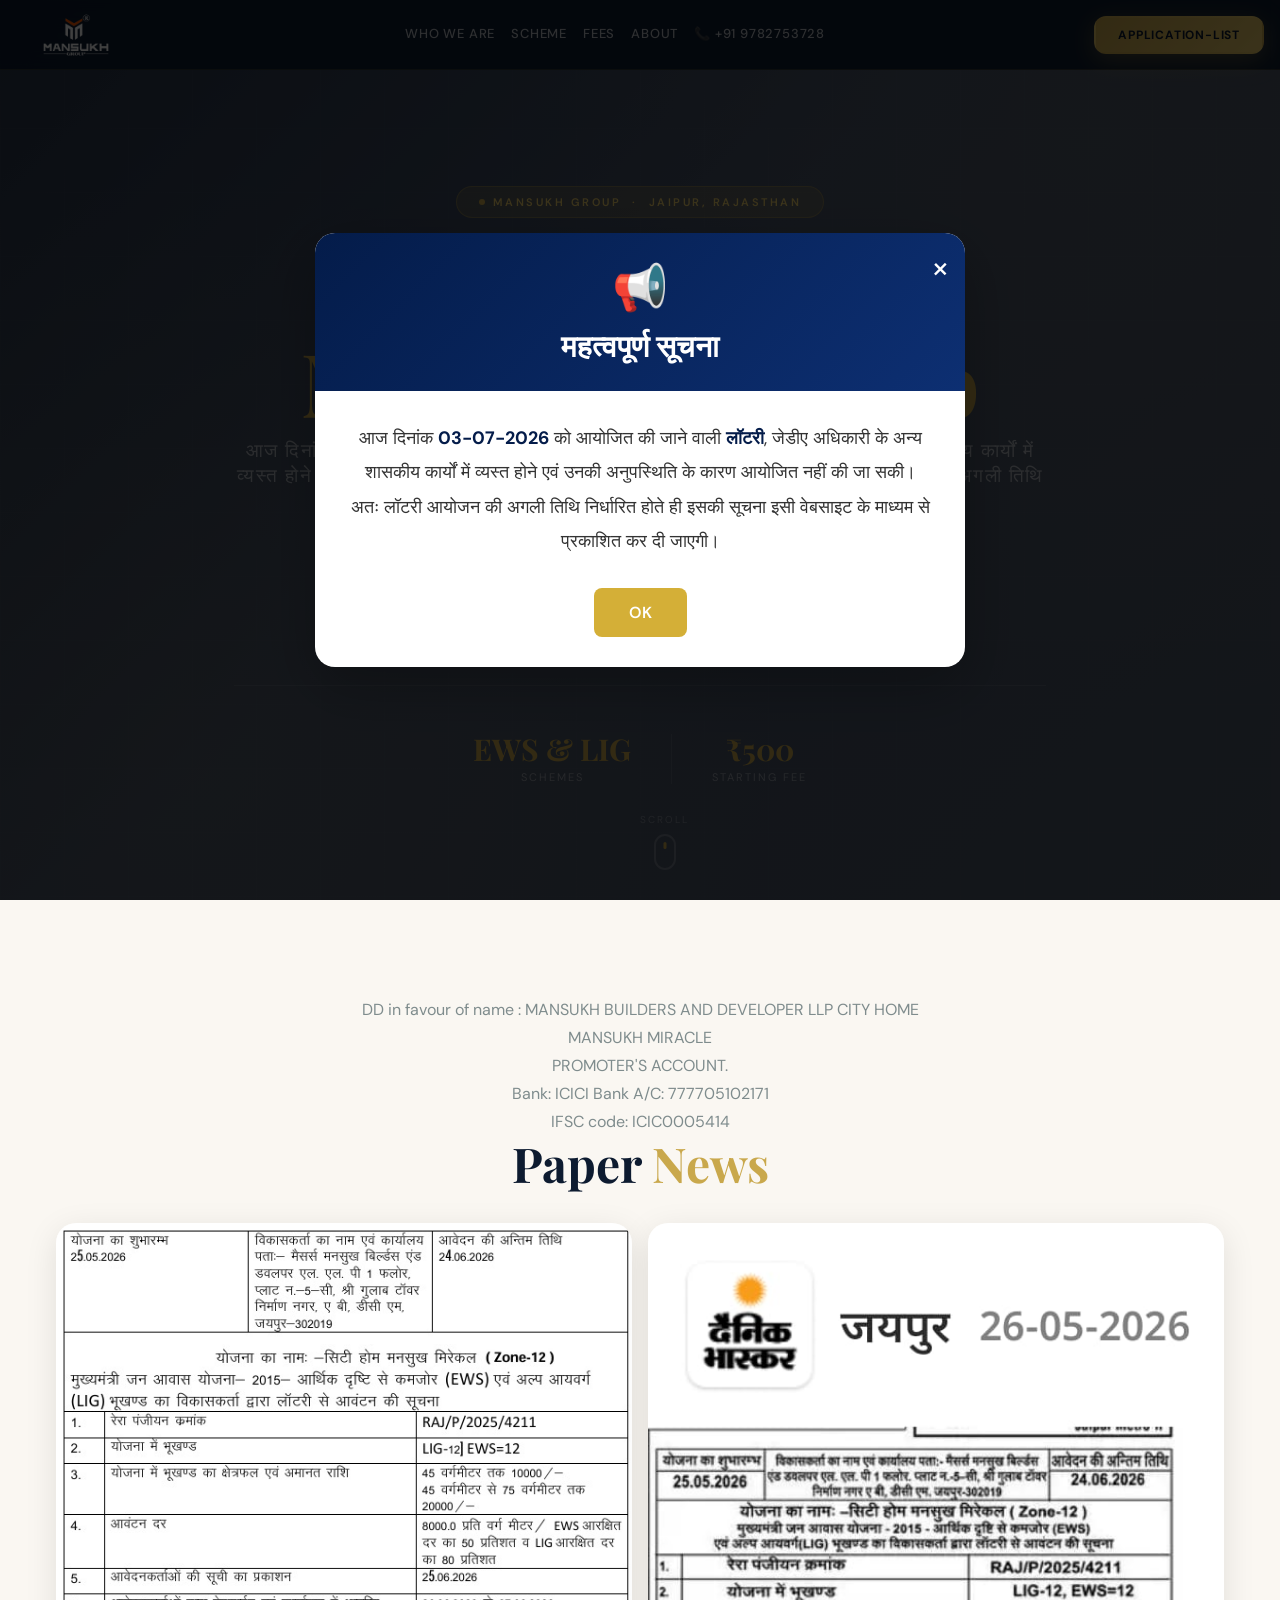
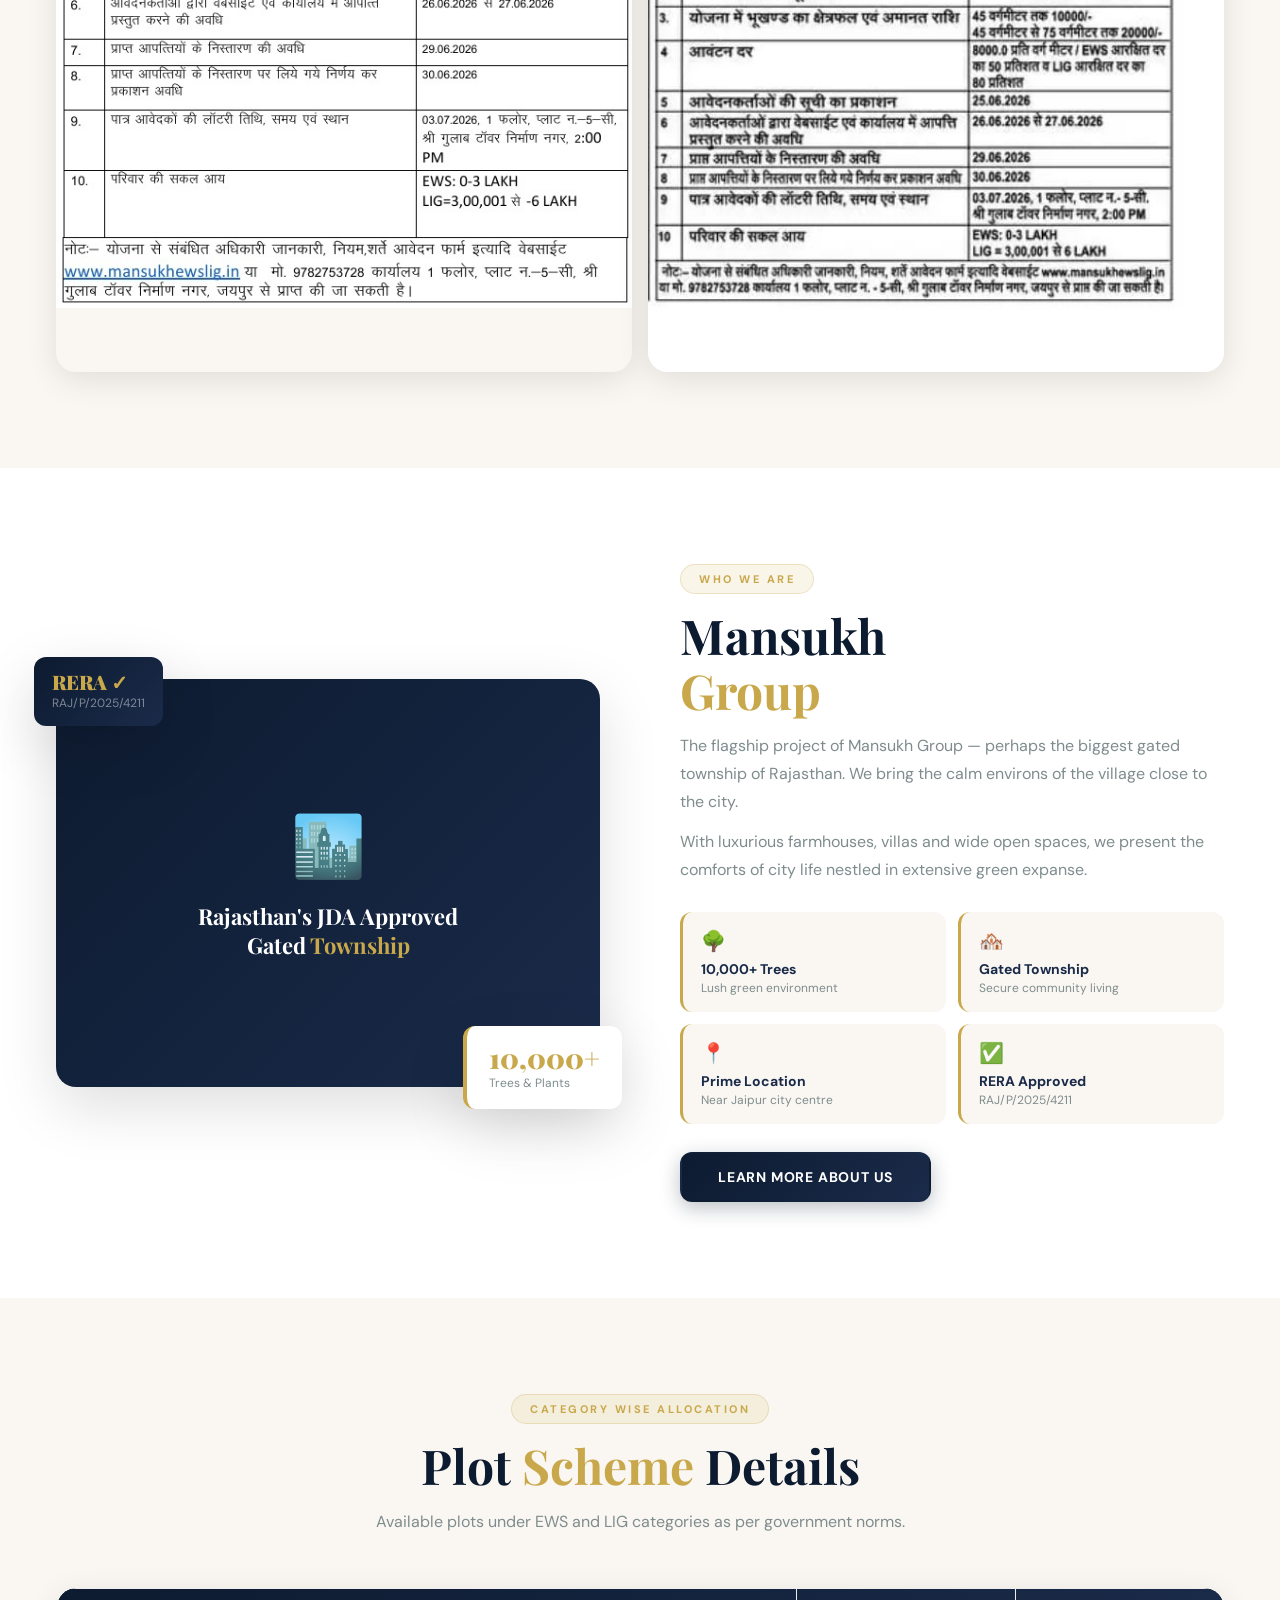
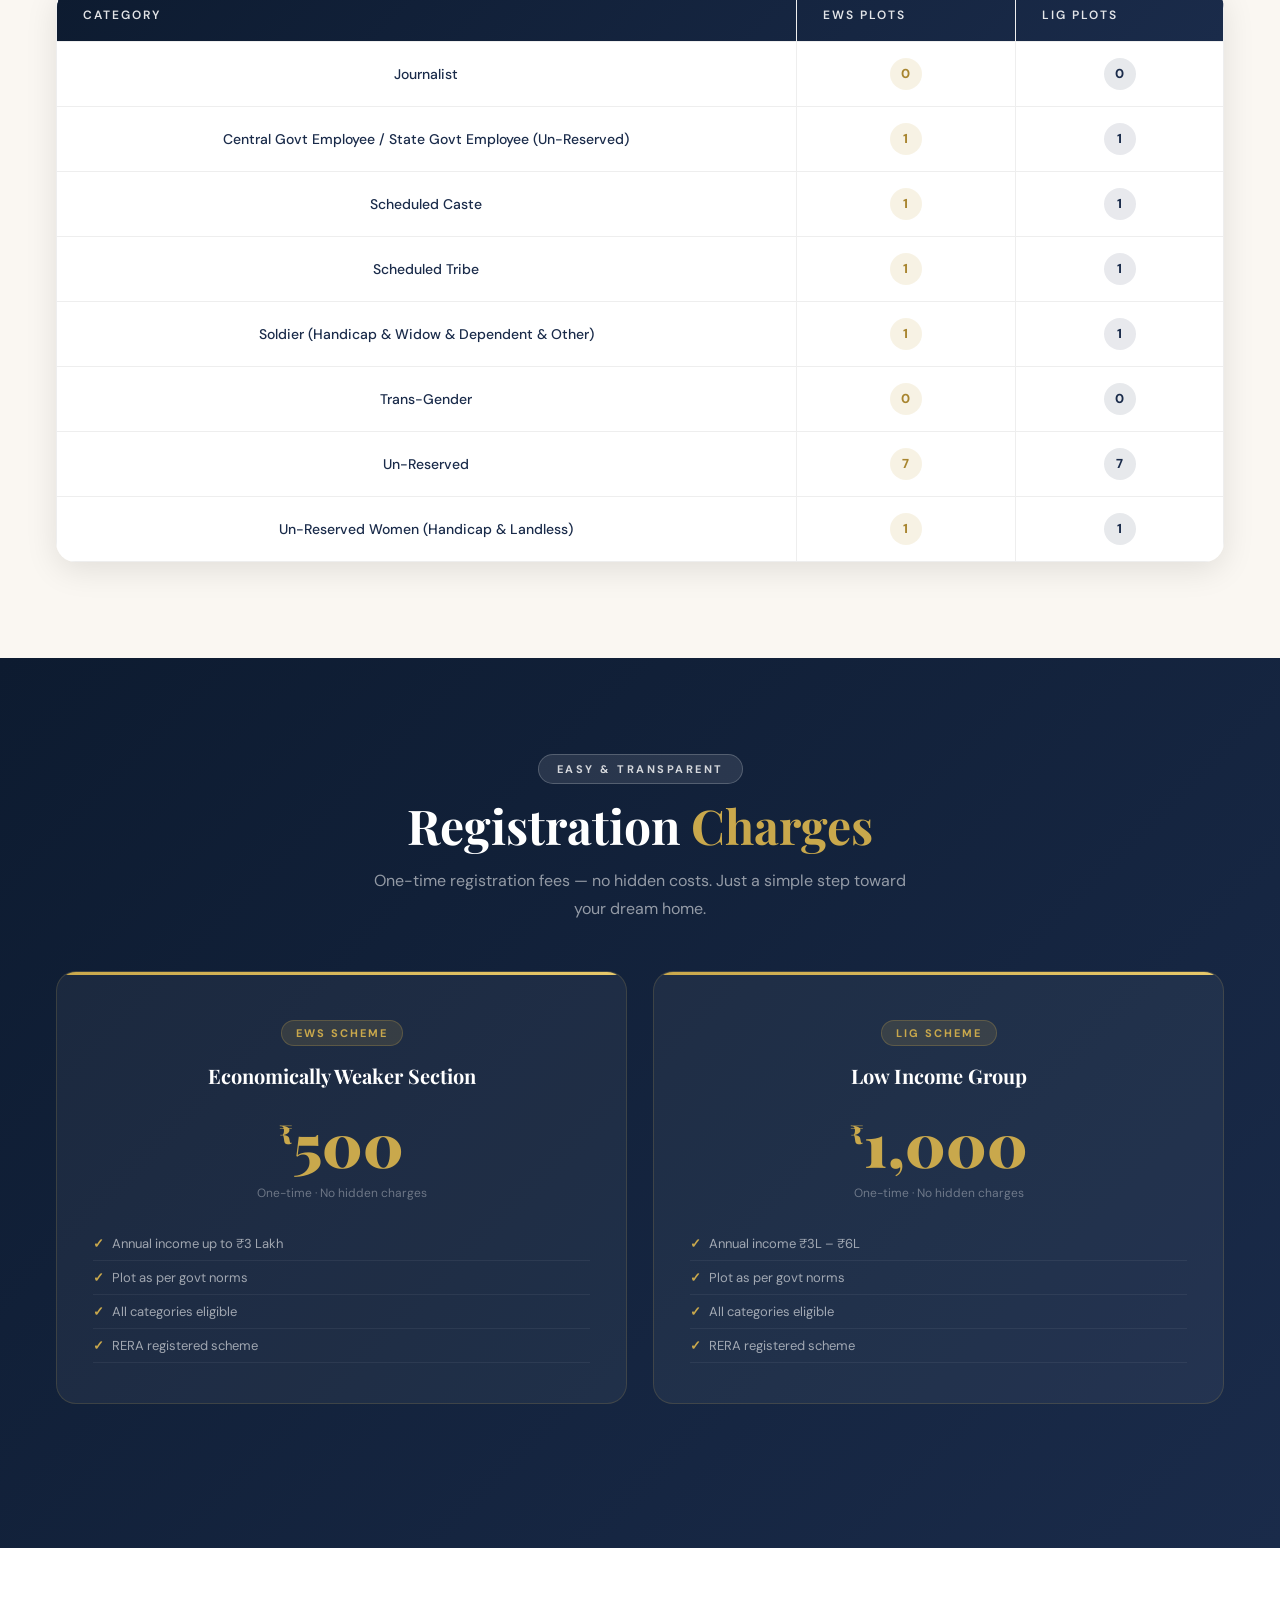
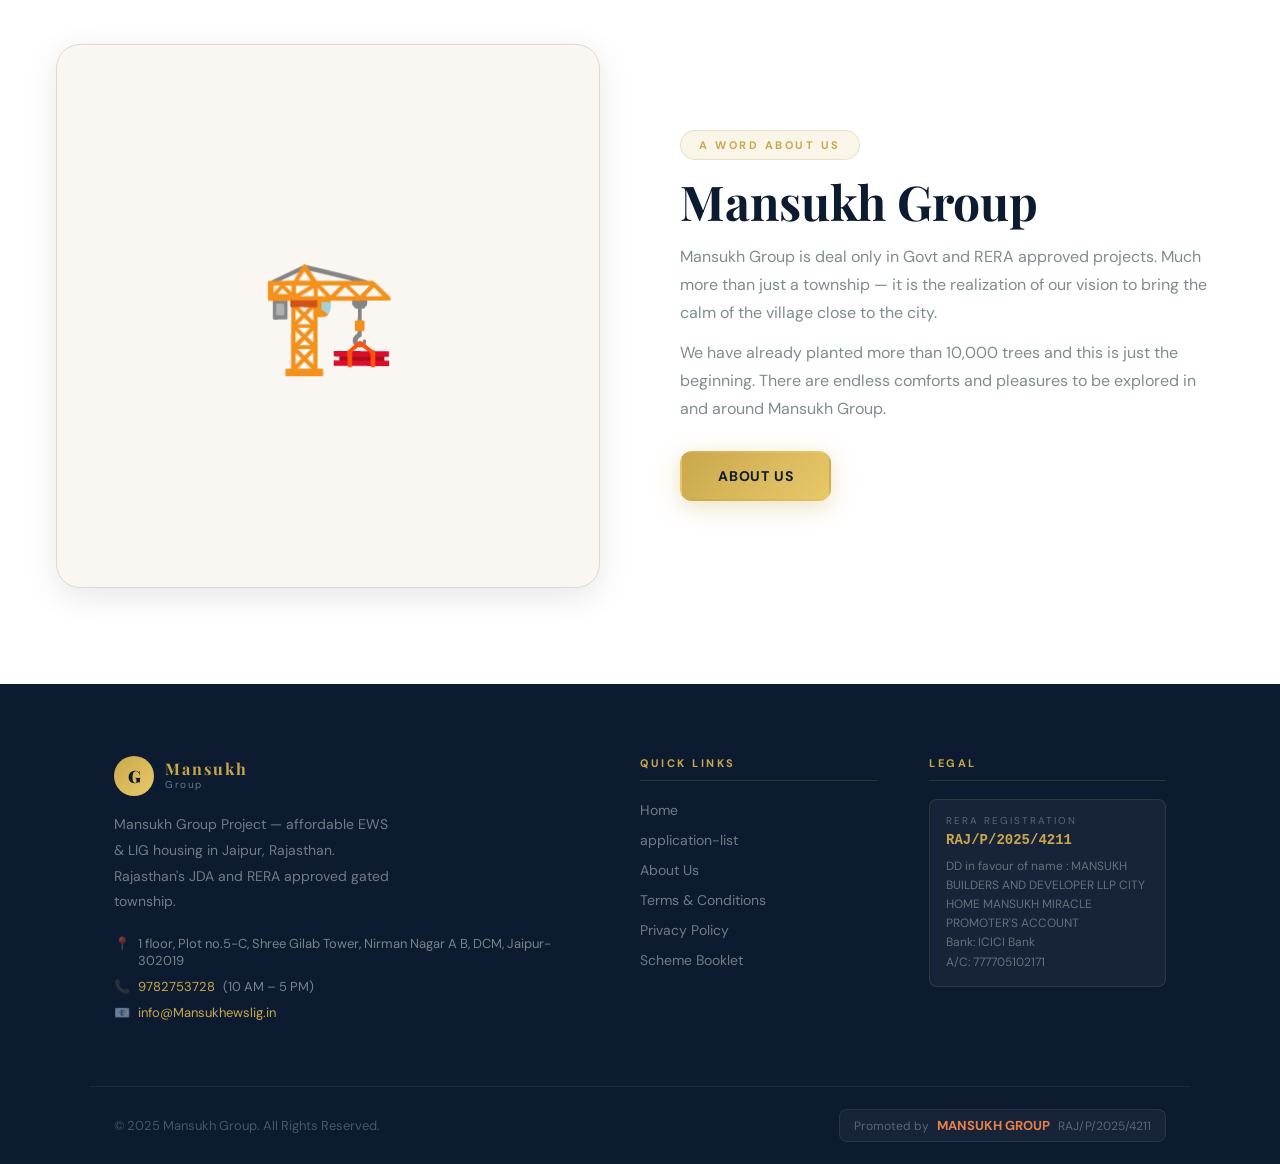
==== commit 349106f7: "final update apply page" ====
--- a/index.html
+++ b/index.html
@@ -67,7 +67,7 @@
     </h1>
     <p class="hero-tagline">आज दिनांक 03-07-2026 को आयोजित की जाने वाली लॉटरी, जेडीए अधिकारी के अन्य शासकीय कार्यों में व्यस्त होने एवं उनकी अनुपस्थिति के कारण, आयोजित नहीं की जा सकी।
 
-      अतः लॉटरी आयोजन की अगली तिथि निर्धारित होते ही इसकी सूचना उक्त वेबसाइट के माध्यम से प्रकाशित कर दी जाएगी।</p>
+      अतः लॉटरी आयोजन की अगली तिथि निर्धारित होते ही इसकी सूचना इसी वेबसाइट के माध्यम से प्रकाशित कर दी जाएगी।</p>
     <div class="hero-btns">
       <a href="about.html" class="btn btn-gold btn-lg">About Us</a>
       <a href="#scheme" class="btn btn-outline btn-lg">View Scheme</a>
@@ -301,7 +301,7 @@
 
           <p>
               अतः लॉटरी आयोजन की अगली तिथि निर्धारित होते ही इसकी सूचना
-              उक्त वेबसाइट के माध्यम से प्रकाशित कर दी जाएगी।
+              इसी  वेबसाइट के माध्यम से प्रकाशित कर दी जाएगी।
           </p>
 
       </div>
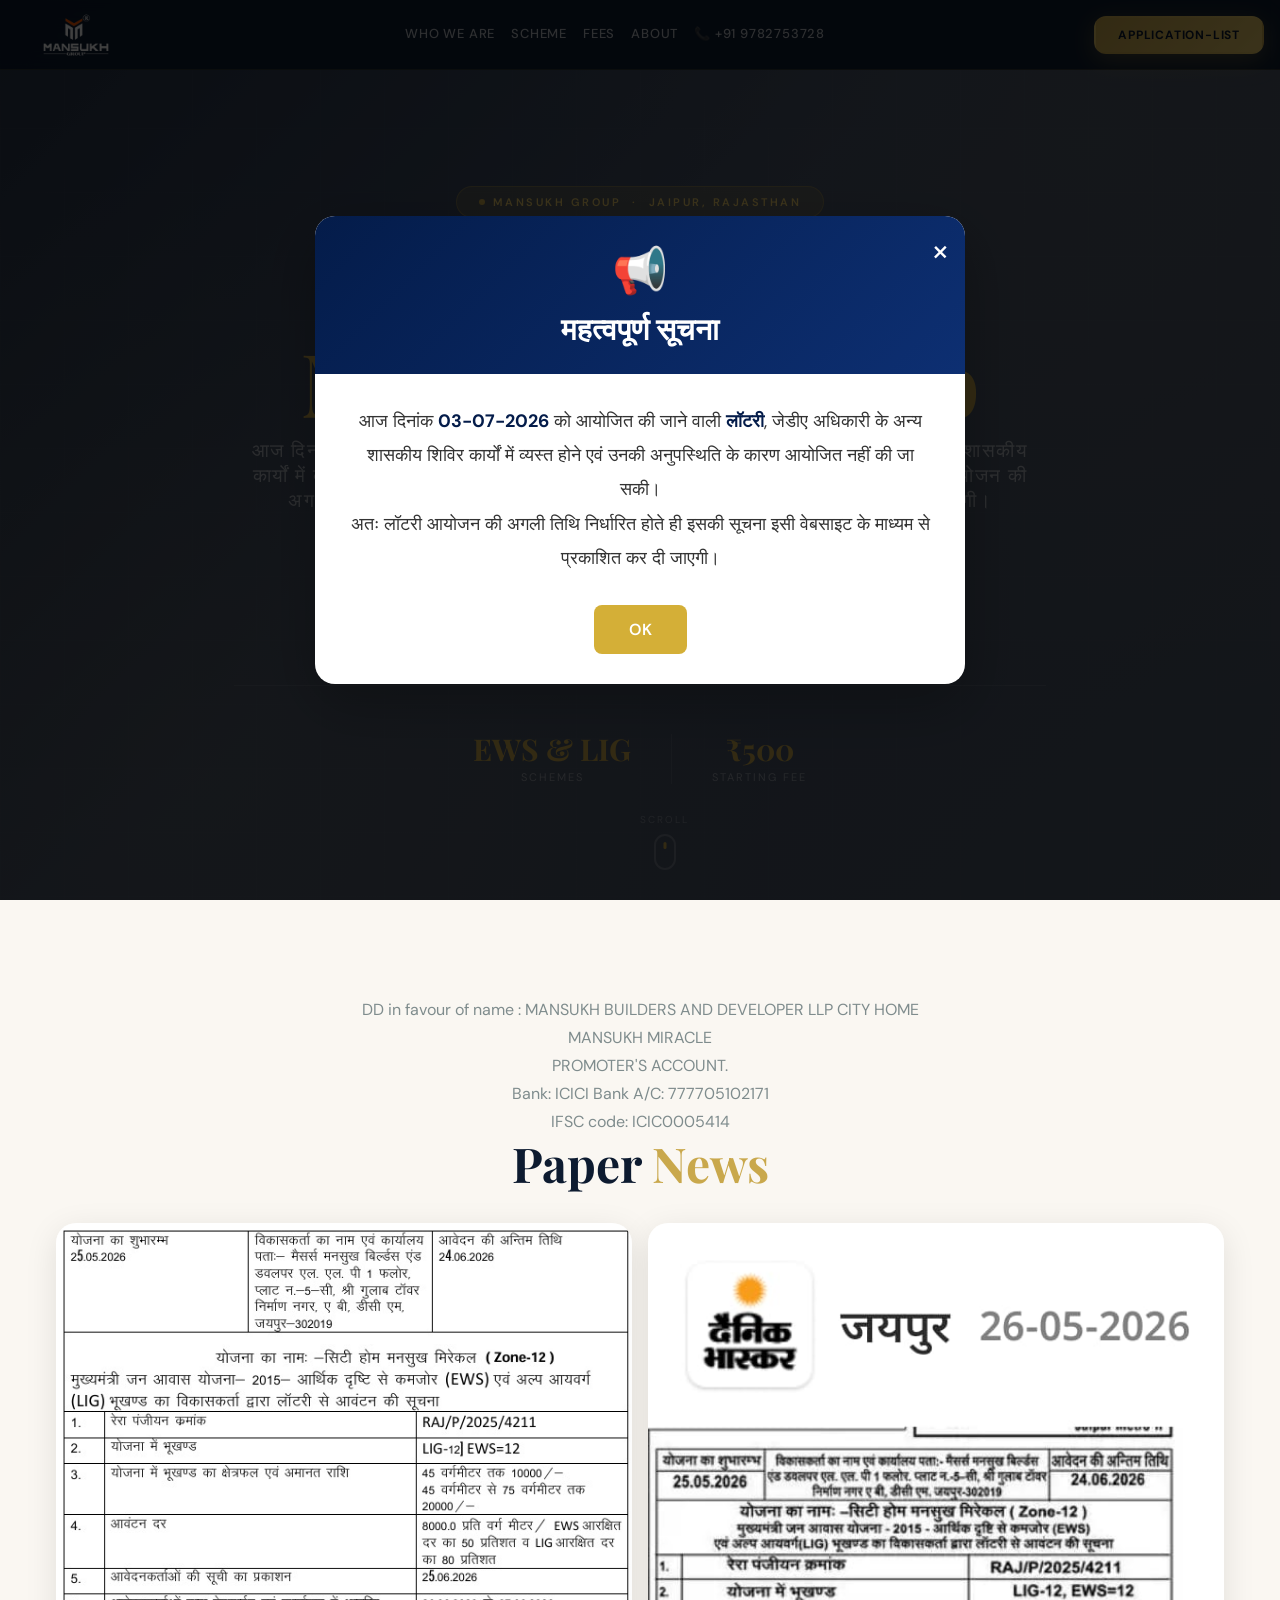
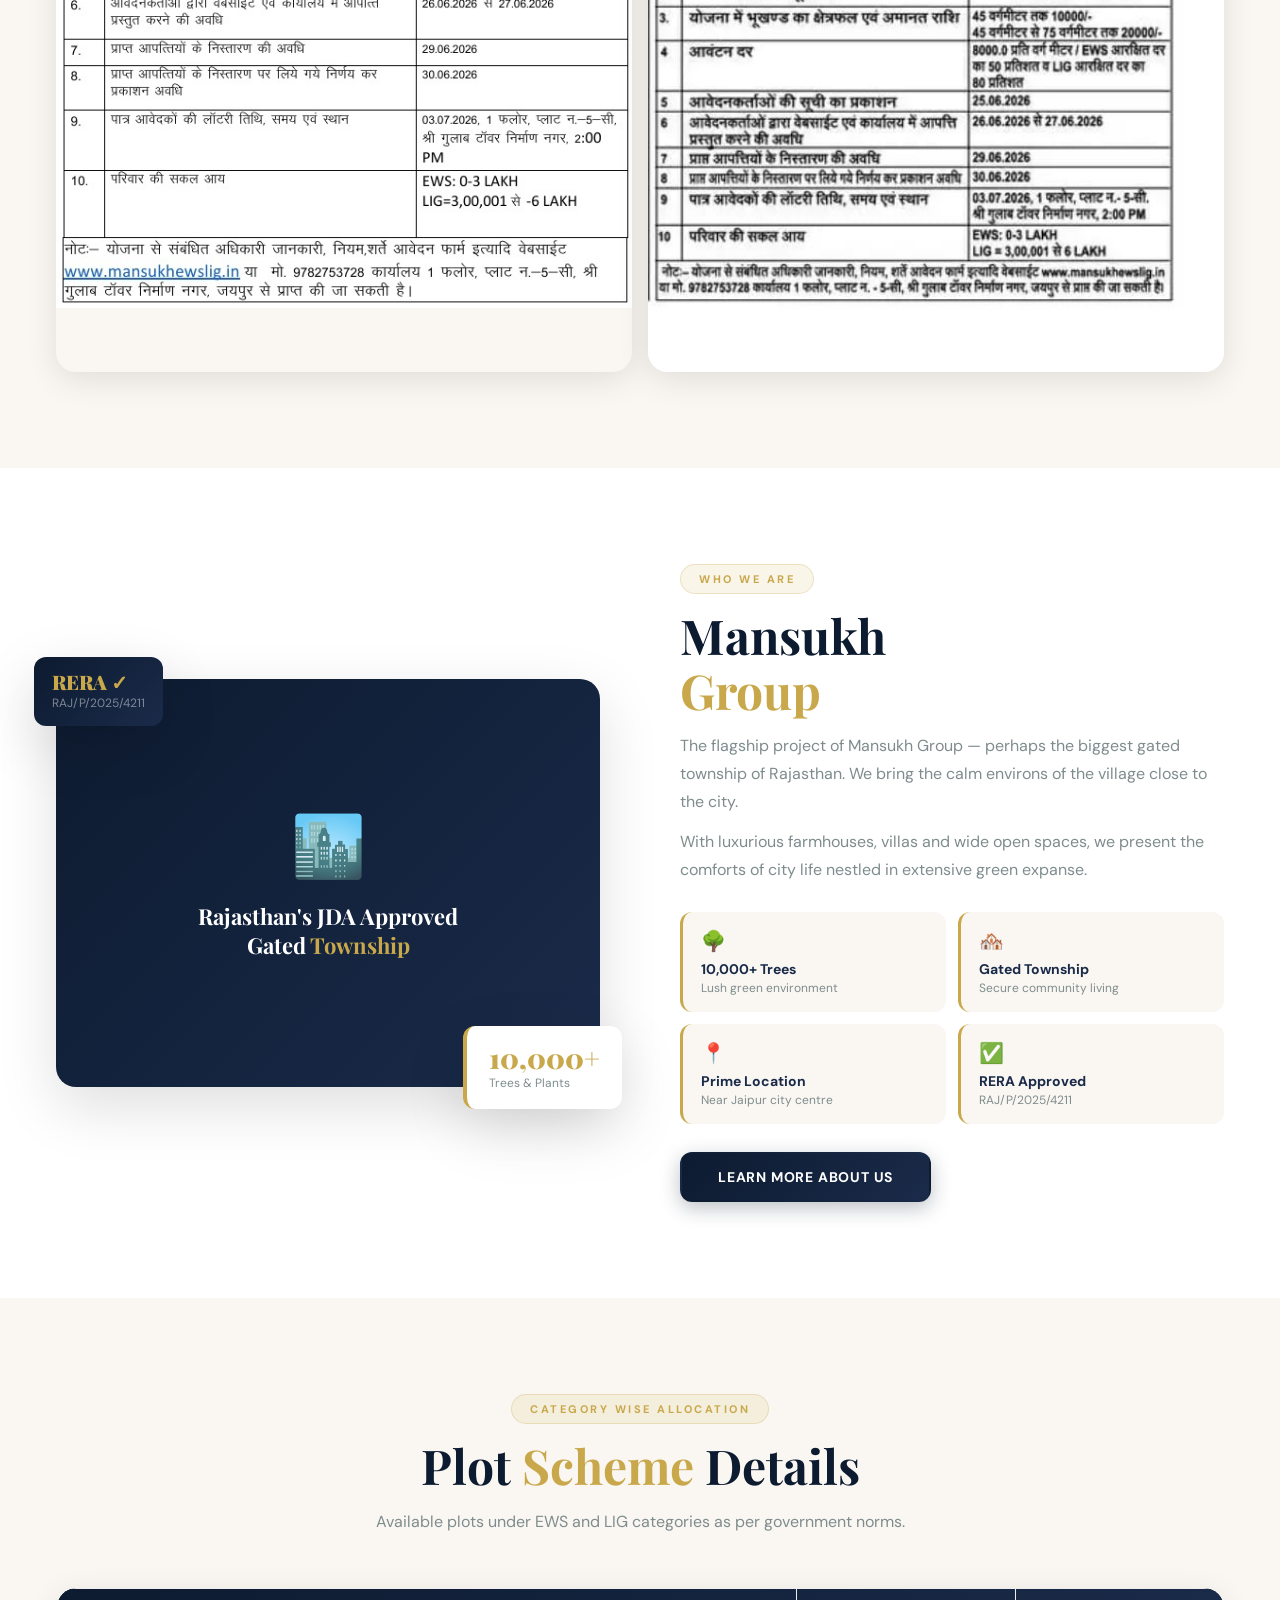
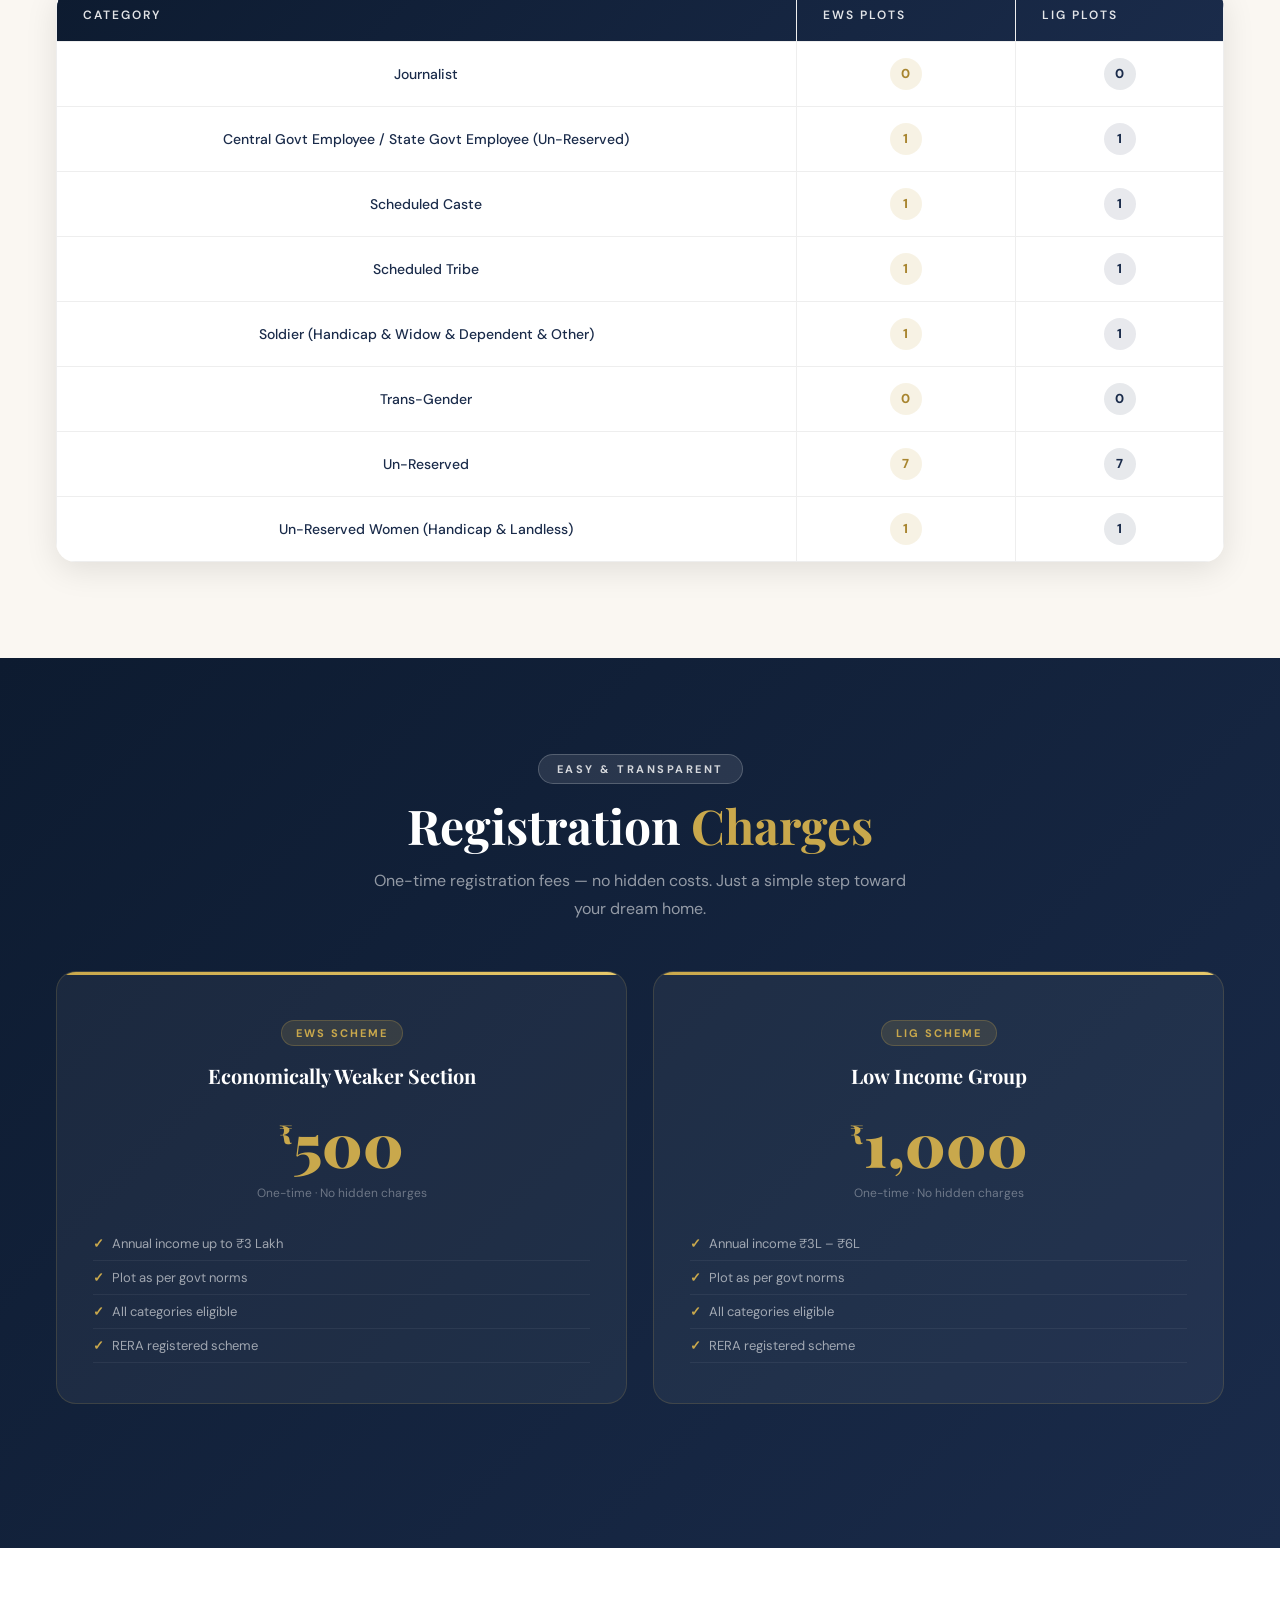
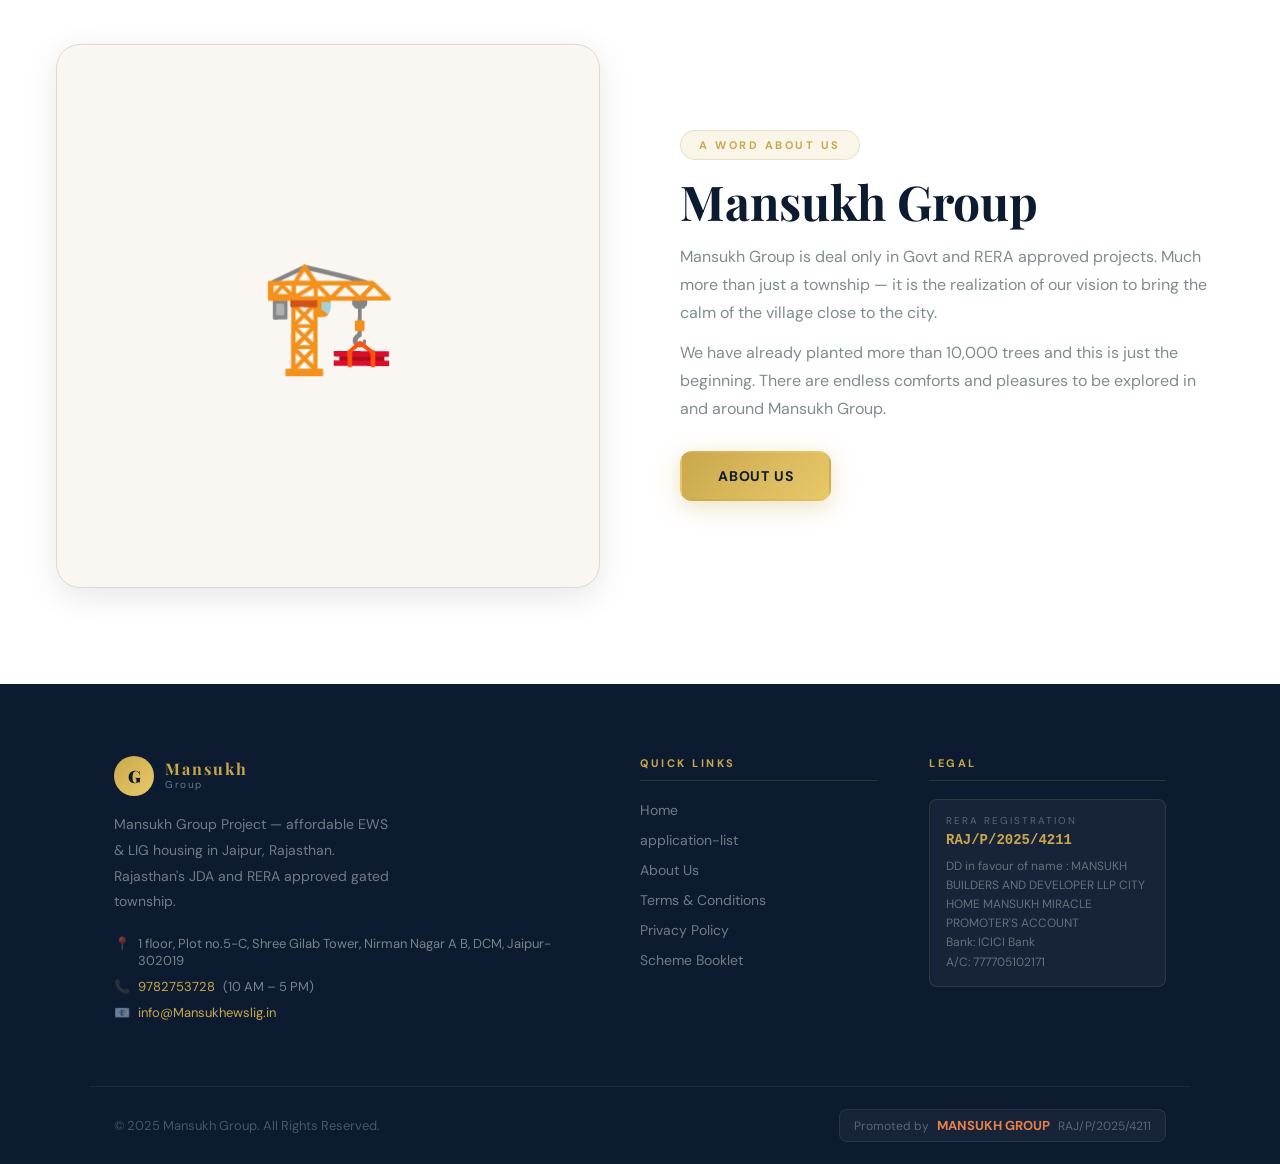
==== commit 2c32bbfc: "final update apply page" ====
--- a/index.html
+++ b/index.html
@@ -65,7 +65,7 @@
       Welcome to
       <span>Mansukh Group</span>
     </h1>
-    <p class="hero-tagline">आज दिनांक 03-07-2026 को आयोजित की जाने वाली लॉटरी, जेडीए अधिकारी के अन्य शासकीय कार्यों में व्यस्त होने एवं उनकी अनुपस्थिति के कारण, आयोजित नहीं की जा सकी।
+    <p class="hero-tagline">आज दिनांक 03-07-2026 को आयोजित की जाने वाली लॉटरी, जेडीए अधिकारी के अन्य शिविर शासकीय कार्यों में व्यस्त होने एवं उनकी अनुपस्थिति के कारण, आयोजित नहीं की जा सकी।
 
       अतः लॉटरी आयोजन की अगली तिथि निर्धारित होते ही इसकी सूचना इसी वेबसाइट के माध्यम से प्रकाशित कर दी जाएगी।</p>
     <div class="hero-btns">
@@ -295,7 +295,7 @@
 
           <p>
               आज दिनांक <strong>03-07-2026</strong> को आयोजित की जाने वाली
-              <strong>लॉटरी</strong>, जेडीए अधिकारी के अन्य शासकीय कार्यों में
+              <strong>लॉटरी</strong>, जेडीए अधिकारी के अन्य शासकीय शिविर कार्यों में
               व्यस्त होने एवं उनकी अनुपस्थिति के कारण आयोजित नहीं की जा सकी।
           </p>
 
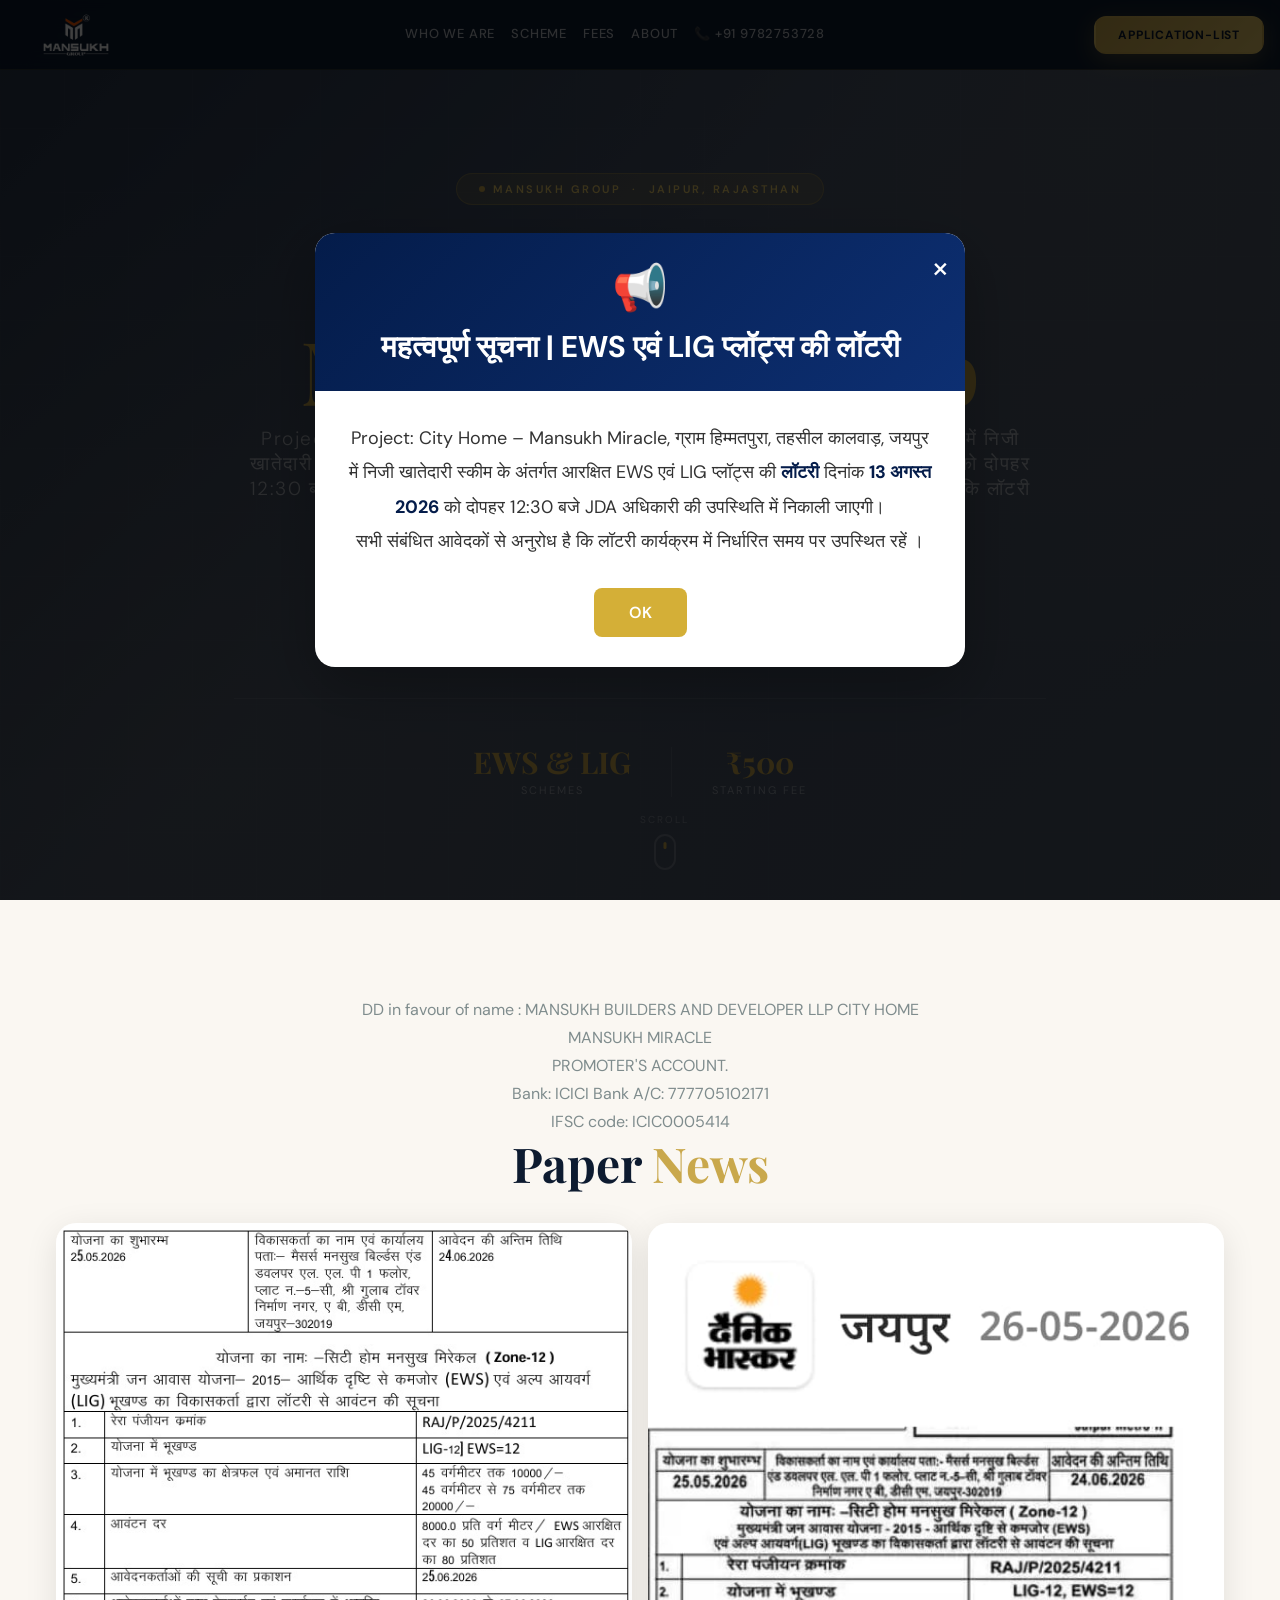
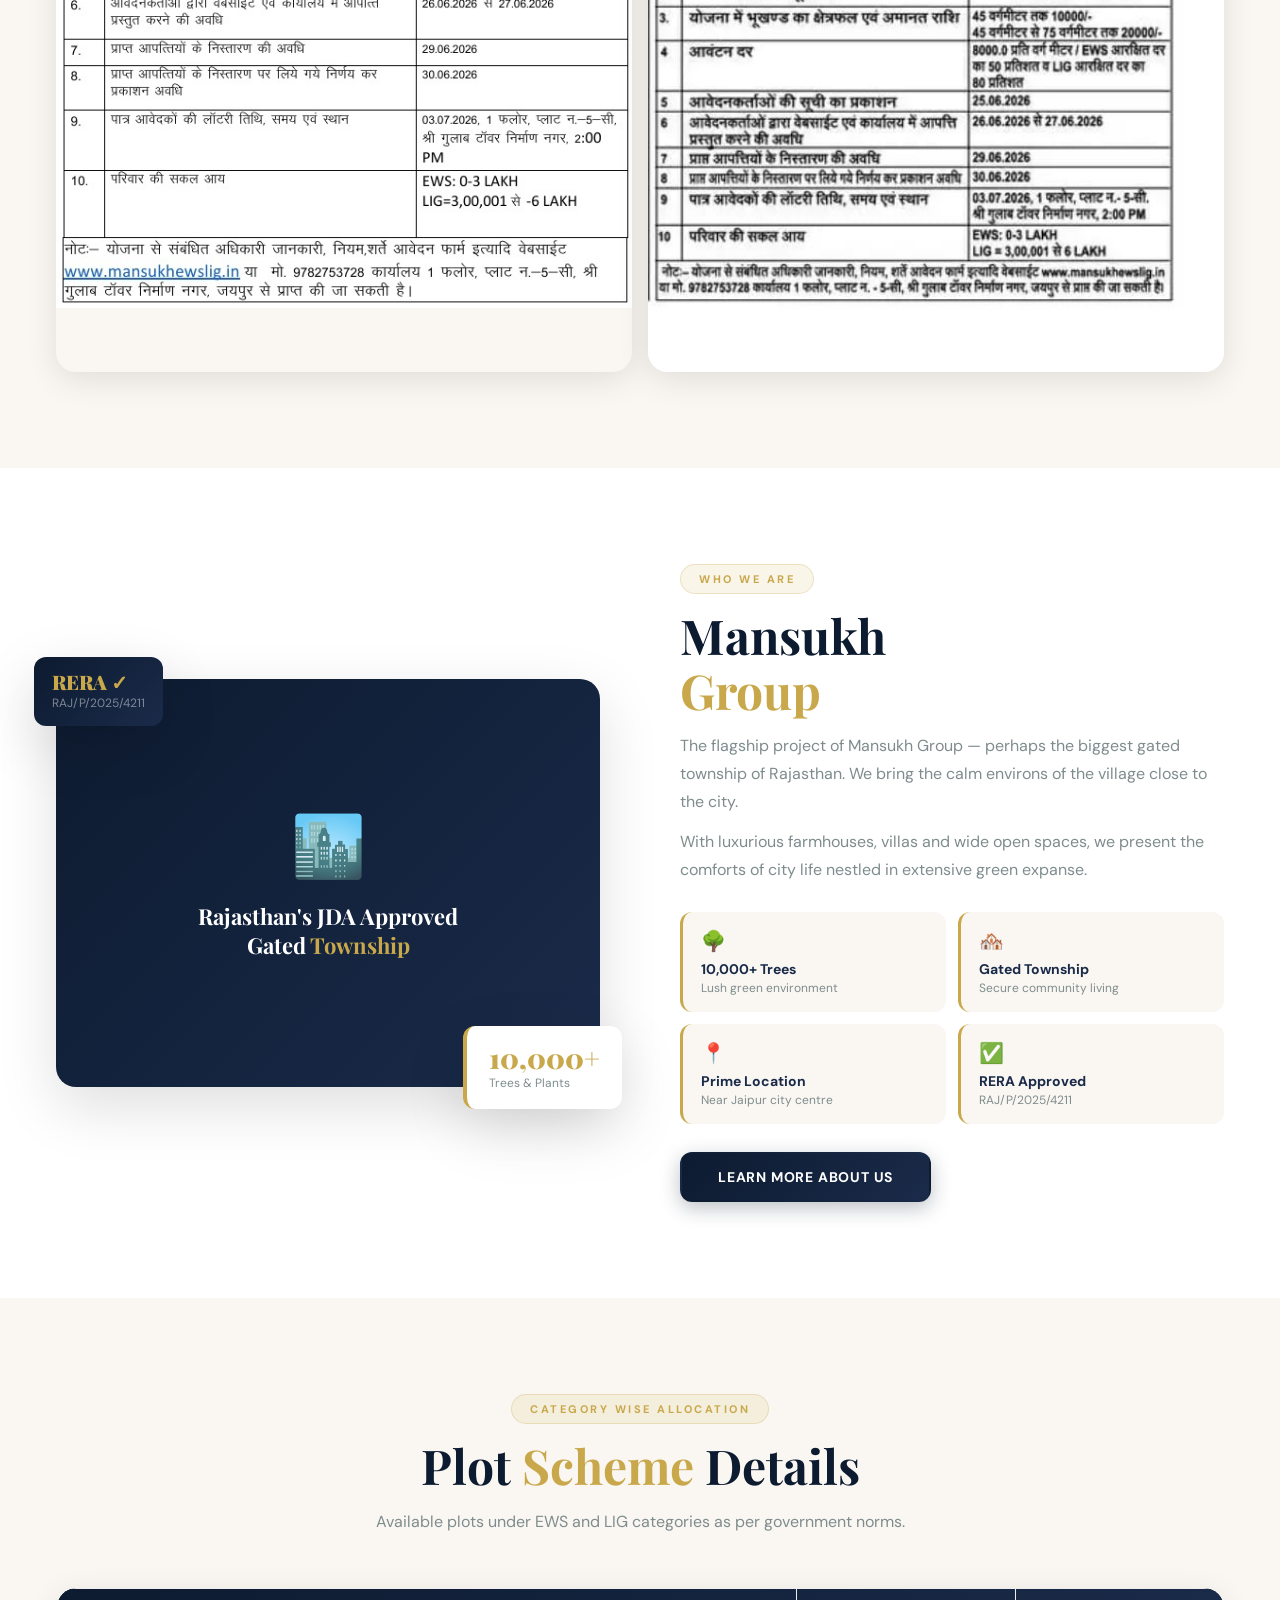
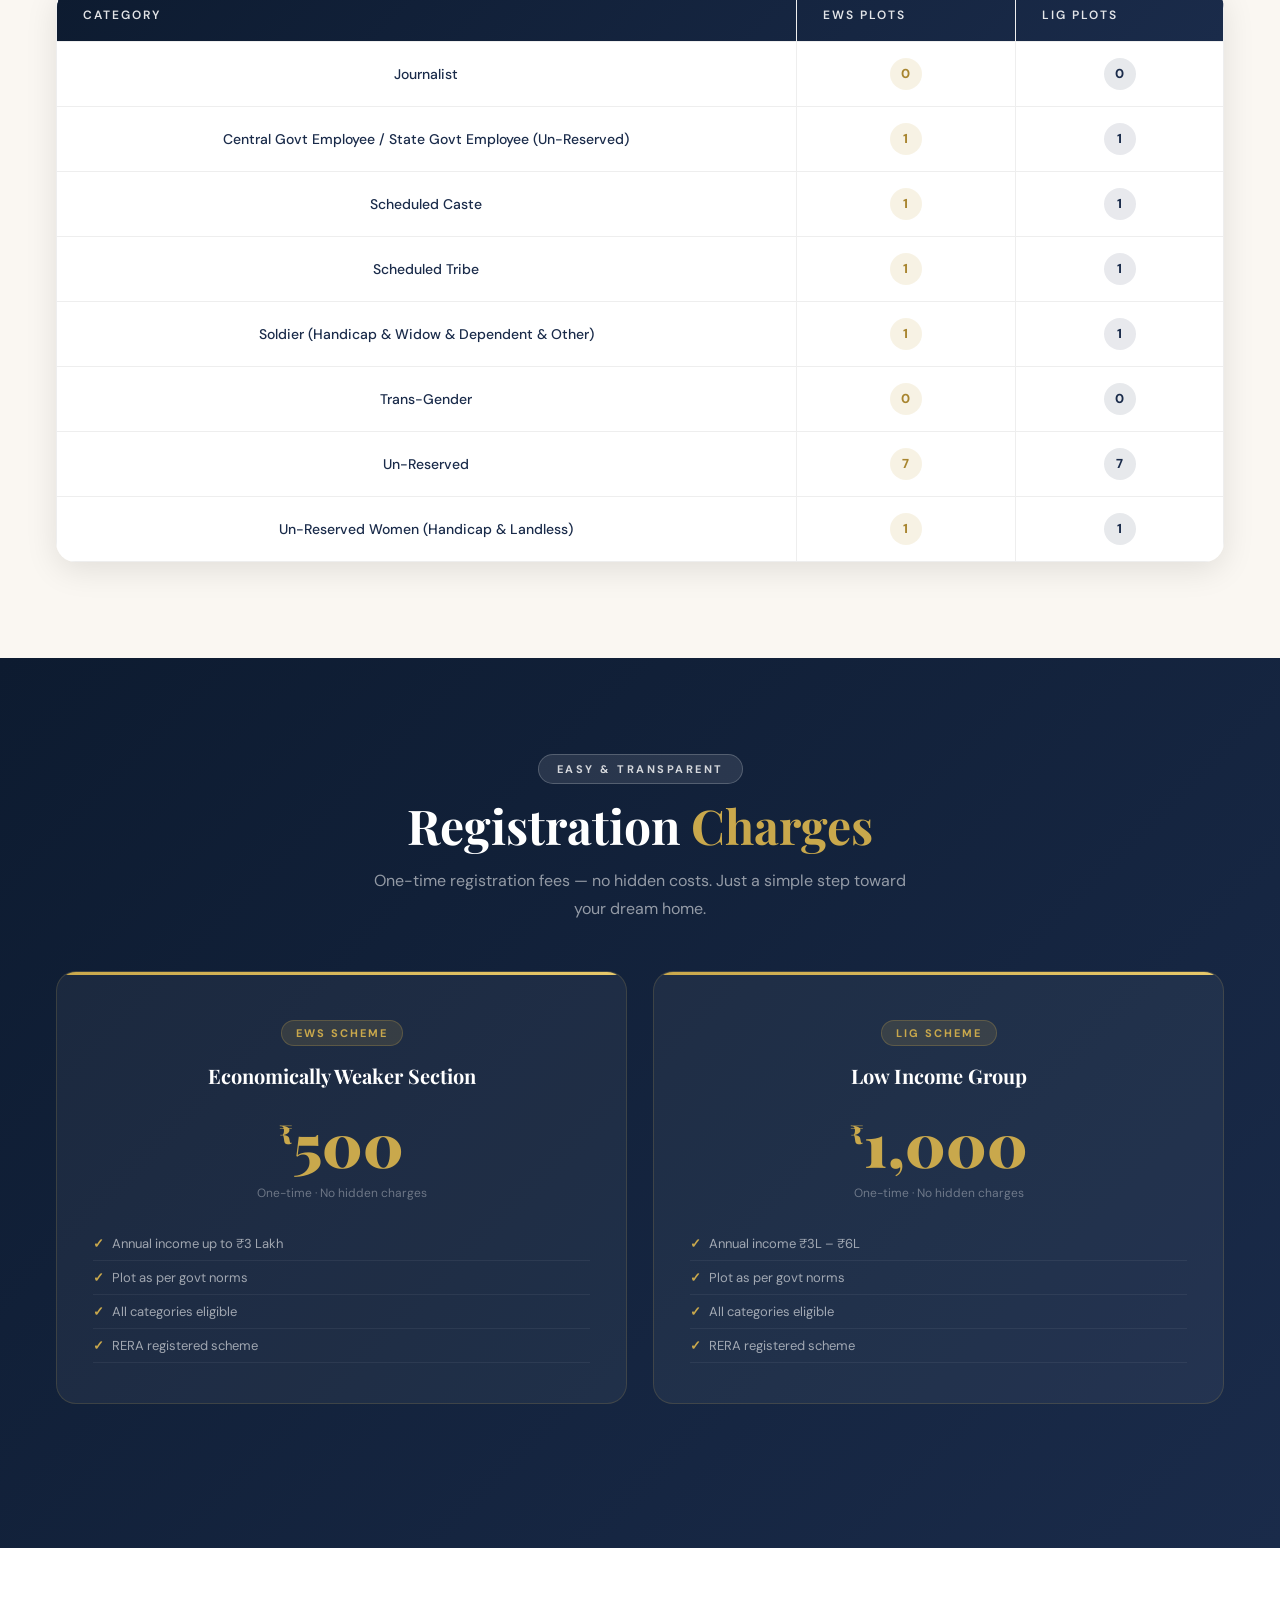
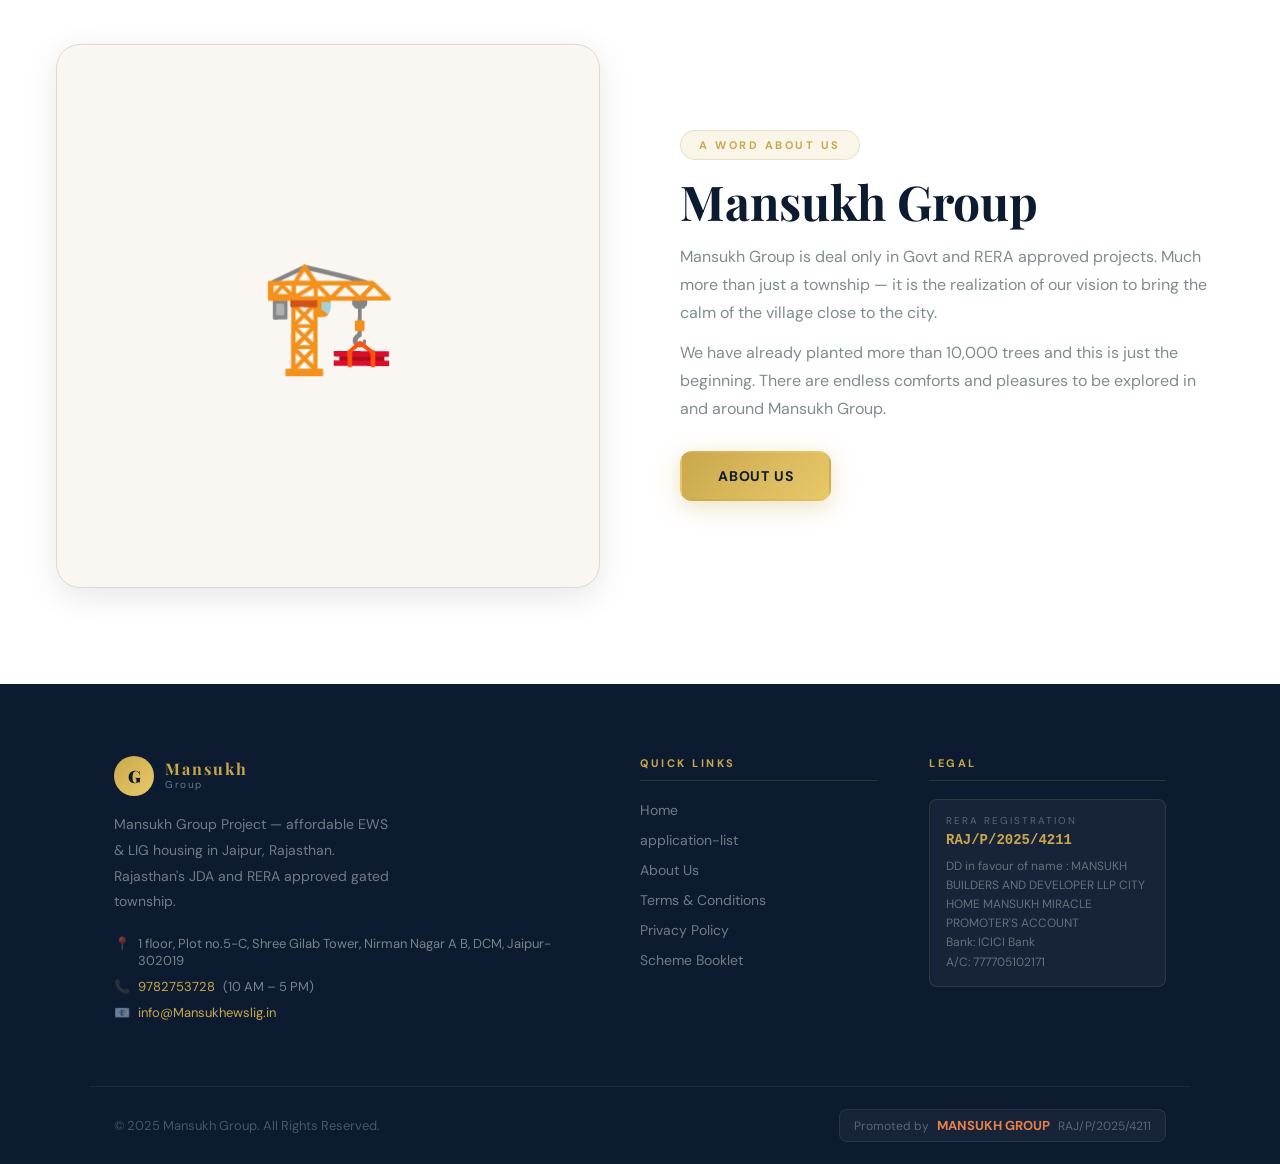
==== commit 0173e8ec: "add files" ====
--- a/index.html
+++ b/index.html
@@ -65,9 +65,9 @@
       Welcome to
       <span>Mansukh Group</span>
     </h1>
-    <p class="hero-tagline">आज दिनांक 03-07-2026 को आयोजित की जाने वाली लॉटरी, जेडीए अधिकारी के अन्य शिविर शासकीय कार्यों में व्यस्त होने एवं उनकी अनुपस्थिति के कारण, आयोजित नहीं की जा सकी।
-
-      अतः लॉटरी आयोजन की अगली तिथि निर्धारित होते ही इसकी सूचना इसी वेबसाइट के माध्यम से प्रकाशित कर दी जाएगी।</p>
+    <p class="hero-tagline">Project: City Home – Mansukh Miracle, ग्राम हिम्मतपुरा, तहसील कालवाड़, जयपुर में निजी खातेदारी स्कीम के अंतर्गत आरक्षित EWS एवं LIG प्लॉट्स की लॉटरी दिनांक 13 अगस्त 2026 को दोपहर 12:30 बजे JDA अधिकारी की उपस्थिति में निकाली जाएगी।
+
+      सभी संबंधित आवेदकों से अनुरोध है कि लॉटरी कार्यक्रम में निर्धारित समय पर उपस्थित रहें।</p>
     <div class="hero-btns">
       <a href="about.html" class="btn btn-gold btn-lg">About Us</a>
       <a href="#scheme" class="btn btn-outline btn-lg">View Scheme</a>
@@ -288,20 +288,18 @@
 
       <div class="popup-header">
           <div class="popup-icon">📢</div>
-          <h2>महत्वपूर्ण सूचना</h2>
+          <h2>महत्वपूर्ण सूचना | EWS एवं LIG प्लॉट्स की लॉटरी</h2>
       </div>
 
       <div class="popup-body">
 
           <p>
-              आज दिनांक <strong>03-07-2026</strong> को आयोजित की जाने वाली
-              <strong>लॉटरी</strong>, जेडीए अधिकारी के अन्य शासकीय शिविर कार्यों में
-              व्यस्त होने एवं उनकी अनुपस्थिति के कारण आयोजित नहीं की जा सकी।
+            Project: City Home – Mansukh Miracle, ग्राम हिम्मतपुरा, तहसील कालवाड़, जयपुर में निजी खातेदारी स्कीम के अंतर्गत आरक्षित EWS एवं LIG प्लॉट्स की <strong>लॉटरी</strong>  दिनांक  <strong>13 अगस्त 2026</strong> को दोपहर 12:30 बजे JDA अधिकारी की उपस्थिति में निकाली जाएगी।
+
           </p>
 
           <p>
-              अतः लॉटरी आयोजन की अगली तिथि निर्धारित होते ही इसकी सूचना
-              इसी  वेबसाइट के माध्यम से प्रकाशित कर दी जाएगी।
+            सभी संबंधित आवेदकों से अनुरोध है कि लॉटरी कार्यक्रम में निर्धारित समय पर उपस्थित रहें ।
           </p>
 
       </div>
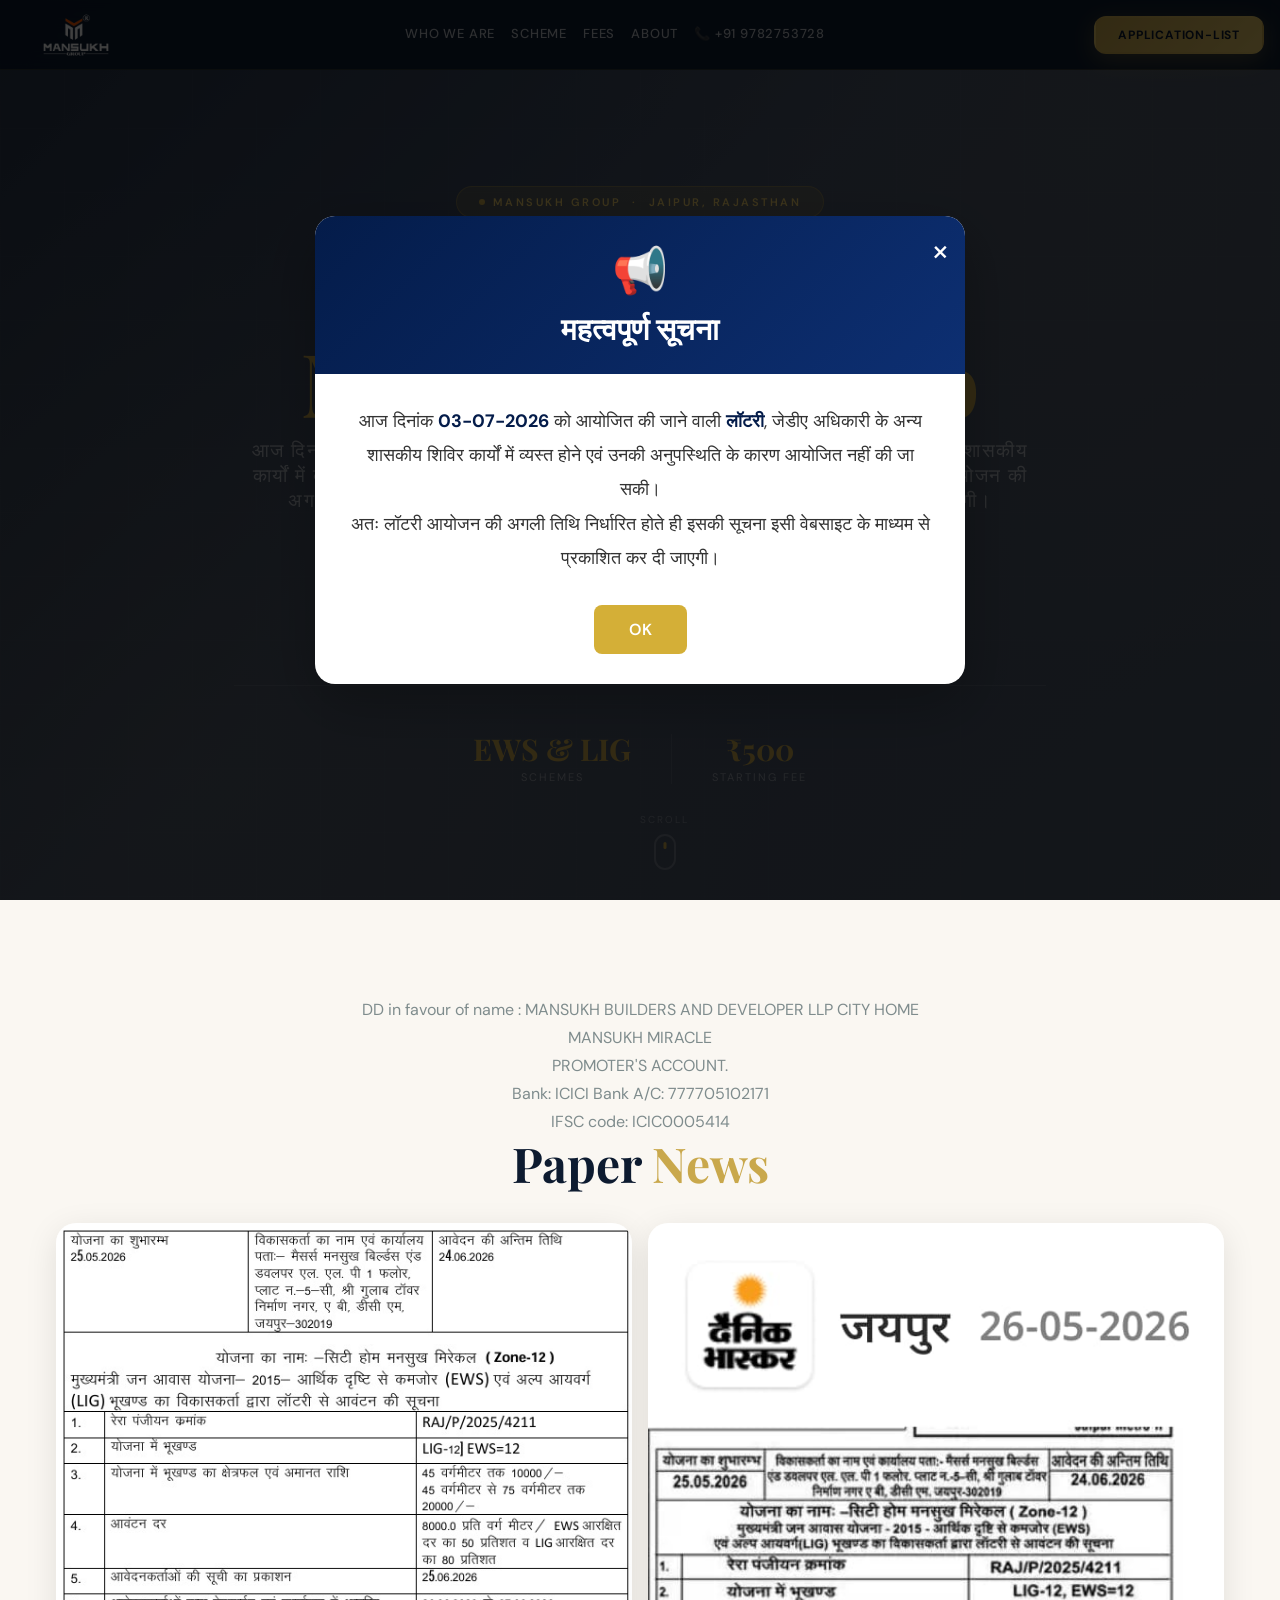
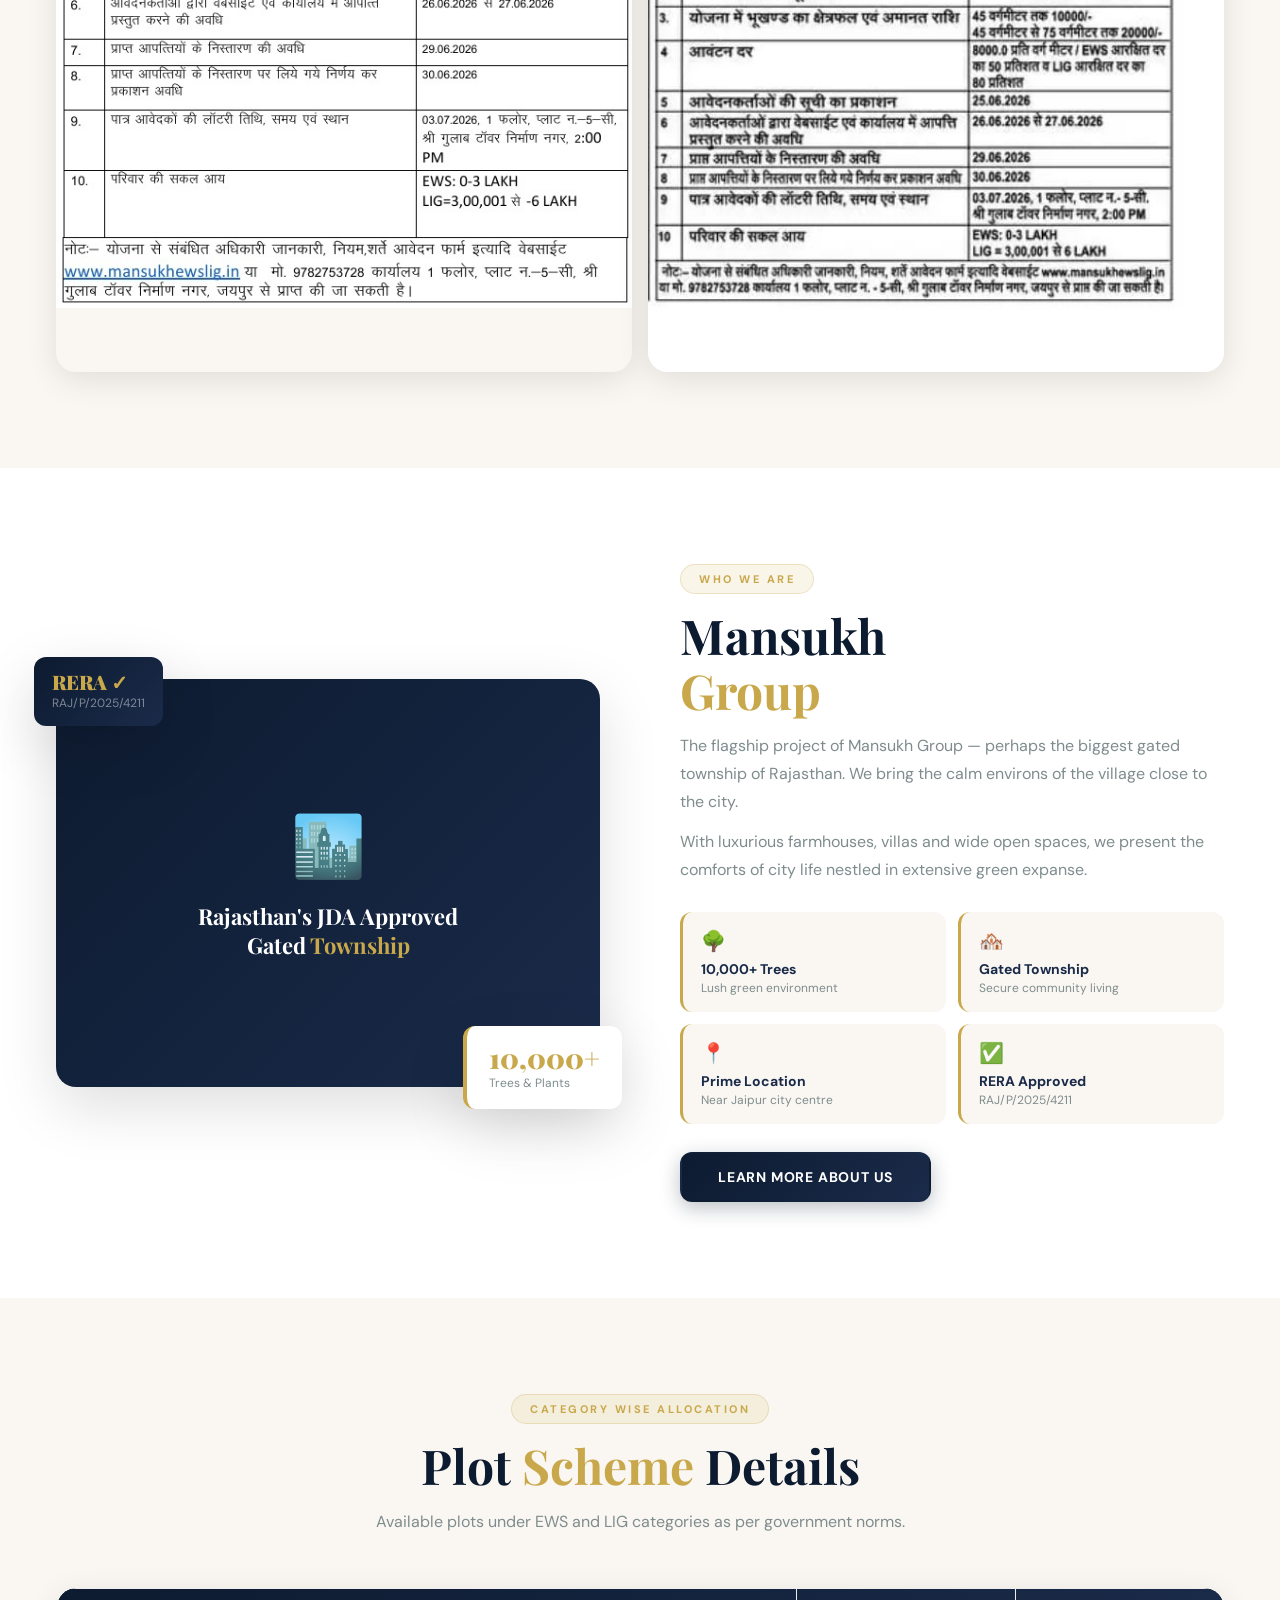
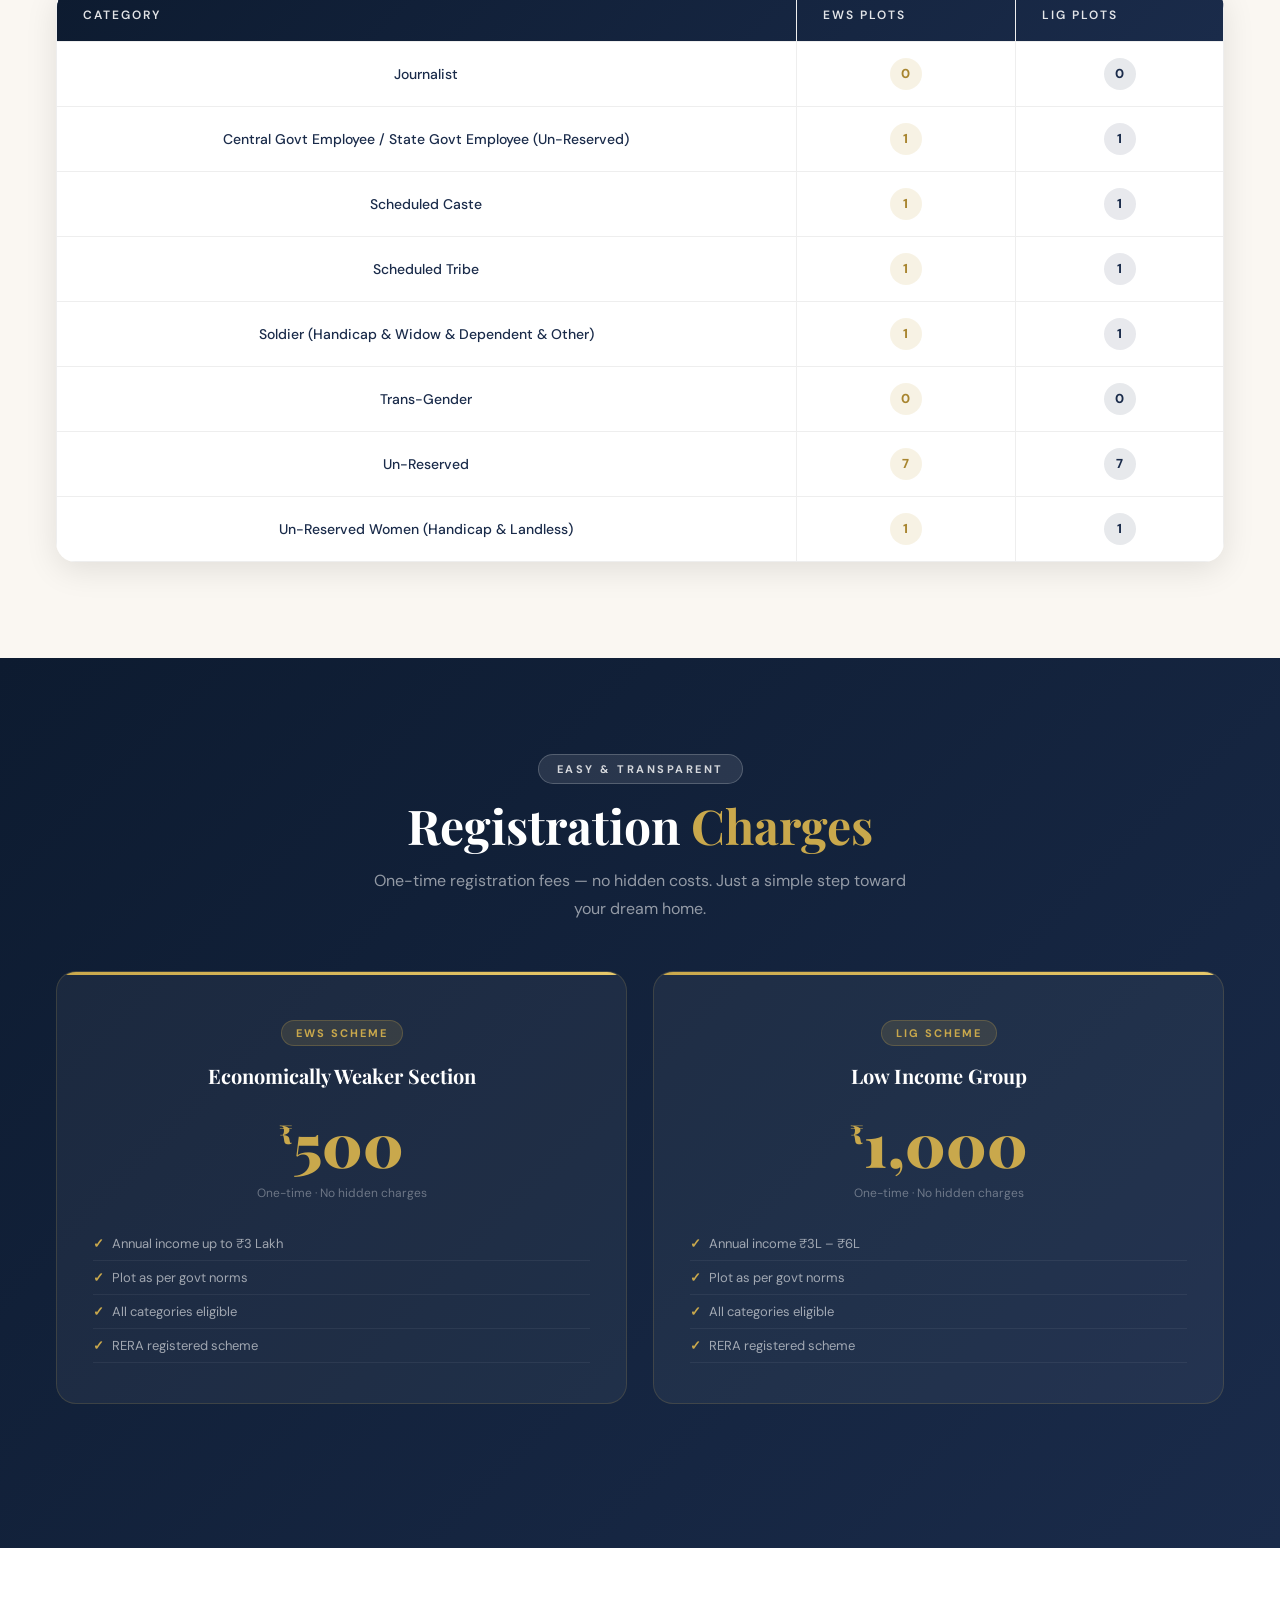
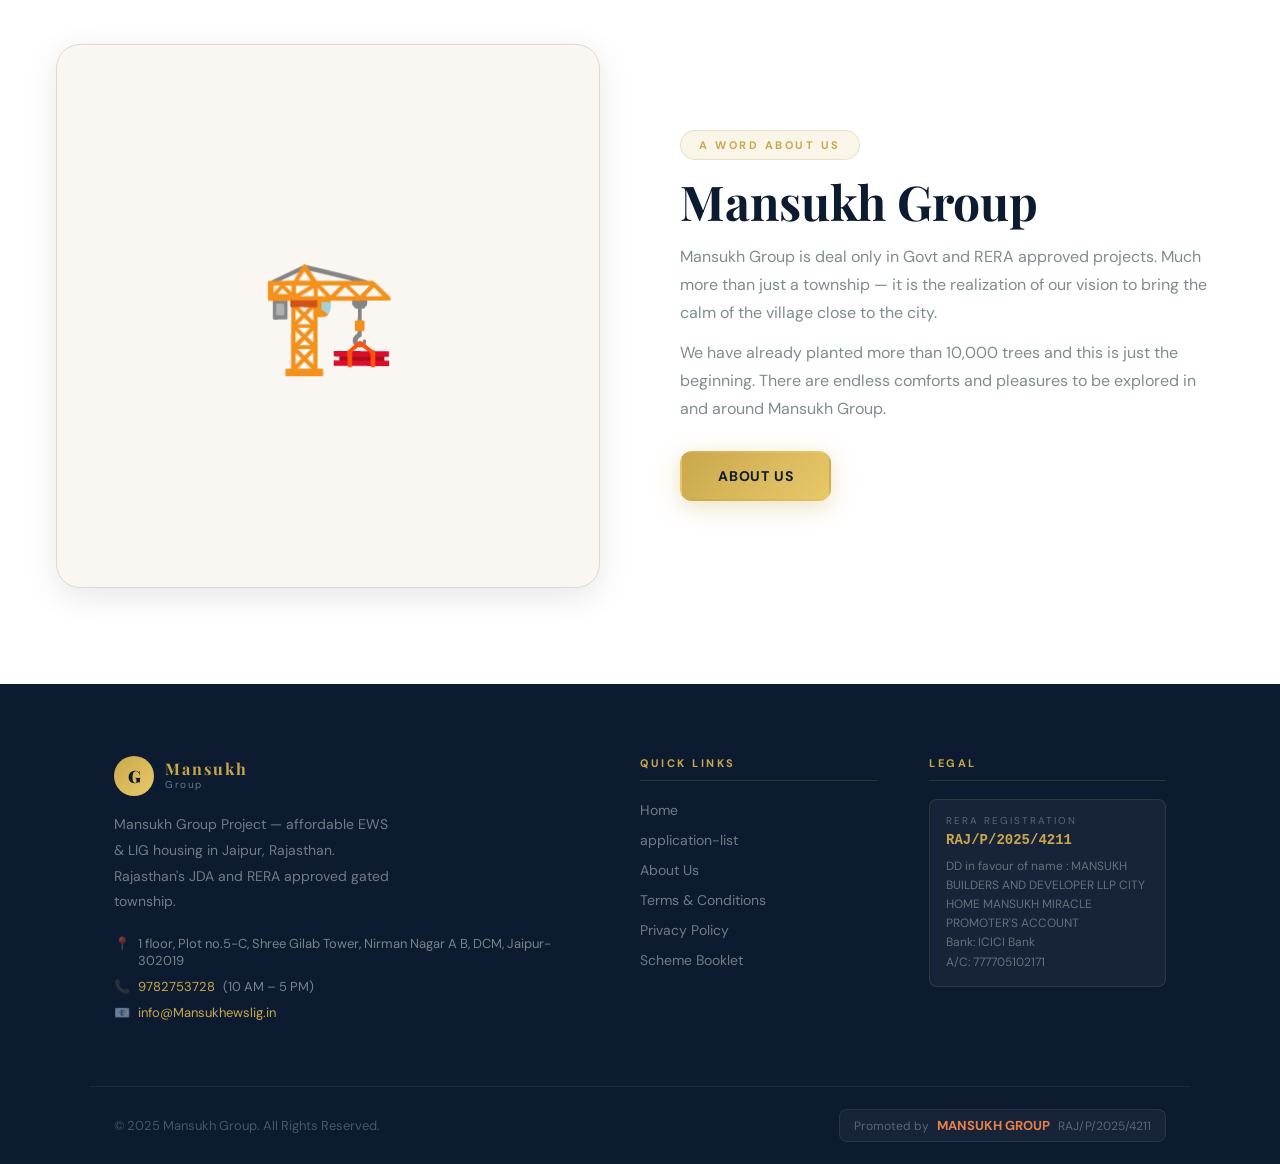
==== commit f3e3d0aa: "add files" ====
--- a/index.html
+++ b/index.html
@@ -65,9 +65,9 @@
       Welcome to
       <span>Mansukh Group</span>
     </h1>
-    <p class="hero-tagline">Project: City Home – Mansukh Miracle, ग्राम हिम्मतपुरा, तहसील कालवाड़, जयपुर में निजी खातेदारी स्कीम के अंतर्गत आरक्षित EWS एवं LIG प्लॉट्स की लॉटरी दिनांक 13 अगस्त 2026 को दोपहर 12:30 बजे JDA अधिकारी की उपस्थिति में निकाली जाएगी।
-
-      सभी संबंधित आवेदकों से अनुरोध है कि लॉटरी कार्यक्रम में निर्धारित समय पर उपस्थित रहें।</p>
+    <p class="hero-tagline">आज दिनांक 03-07-2026 को आयोजित की जाने वाली लॉटरी, जेडीए अधिकारी के अन्य शिविर शासकीय कार्यों में व्यस्त होने एवं उनकी अनुपस्थिति के कारण, आयोजित नहीं की जा सकी।
+
+      अतः लॉटरी आयोजन की अगली तिथि निर्धारित होते ही इसकी सूचना इसी वेबसाइट के माध्यम से प्रकाशित कर दी जाएगी।</p>
     <div class="hero-btns">
       <a href="about.html" class="btn btn-gold btn-lg">About Us</a>
       <a href="#scheme" class="btn btn-outline btn-lg">View Scheme</a>
@@ -288,18 +288,22 @@
 
       <div class="popup-header">
           <div class="popup-icon">📢</div>
-          <h2>महत्वपूर्ण सूचना | EWS एवं LIG प्लॉट्स की लॉटरी</h2>
+          <h2>महत्वपूर्ण सूचना</h2>
       </div>
 
       <div class="popup-body">
 
           <p>
-            Project: City Home – Mansukh Miracle, ग्राम हिम्मतपुरा, तहसील कालवाड़, जयपुर में निजी खातेदारी स्कीम के अंतर्गत आरक्षित EWS एवं LIG प्लॉट्स की <strong>लॉटरी</strong>  दिनांक  <strong>13 अगस्त 2026</strong> को दोपहर 12:30 बजे JDA अधिकारी की उपस्थिति में निकाली जाएगी।
-
+              आज दिनांक <strong>03-07-2026</strong> को आयोजित की जाने वाली
+              <strong>लॉटरी</strong>, जेडीए अधिकारी के अन्य शासकीय शिविर कार्यों में
+              व्यस्त होने एवं उनकी अनुपस्थिति के कारण आयोजित नहीं की जा सकी।
+
+              
           </p>
 
           <p>
-            सभी संबंधित आवेदकों से अनुरोध है कि लॉटरी कार्यक्रम में निर्धारित समय पर उपस्थित रहें ।
+              अतः लॉटरी आयोजन की अगली तिथि निर्धारित होते ही इसकी सूचना
+              इसी  वेबसाइट के माध्यम से प्रकाशित कर दी जाएगी।
           </p>
 
       </div>
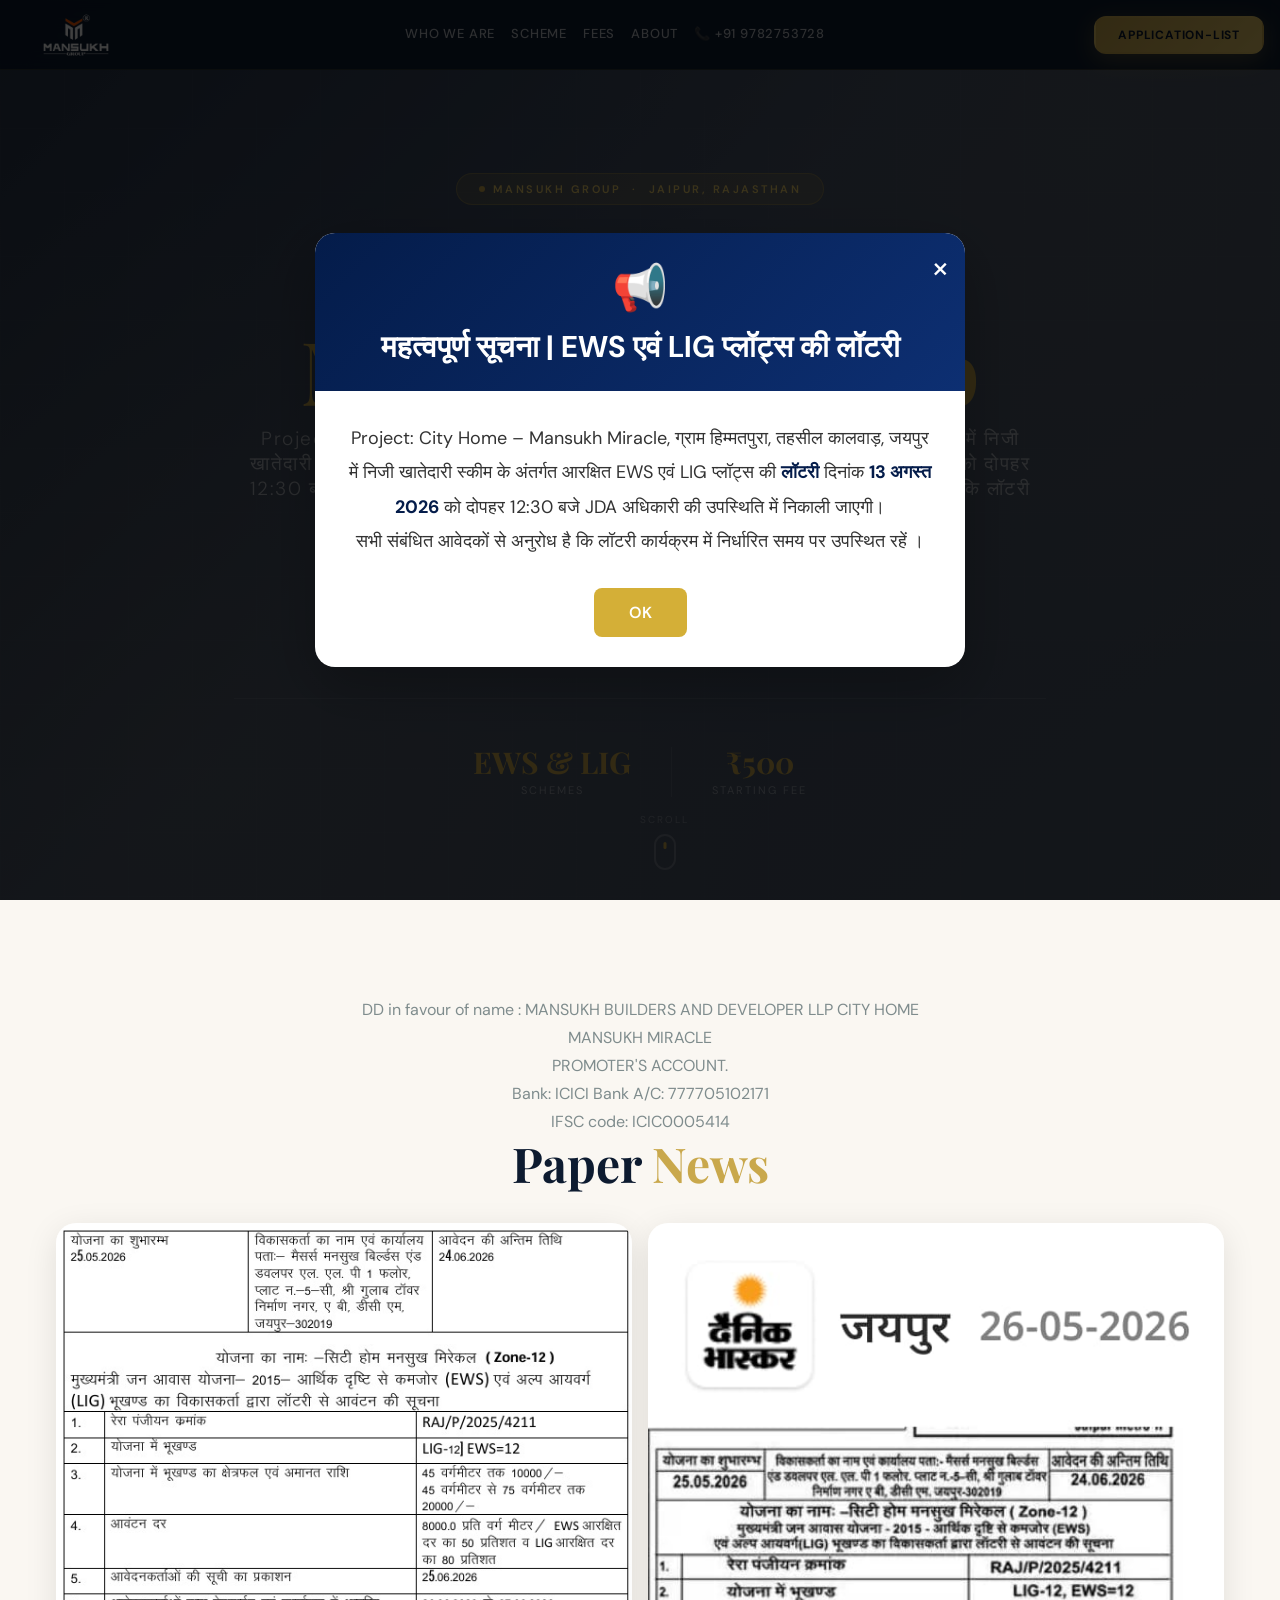
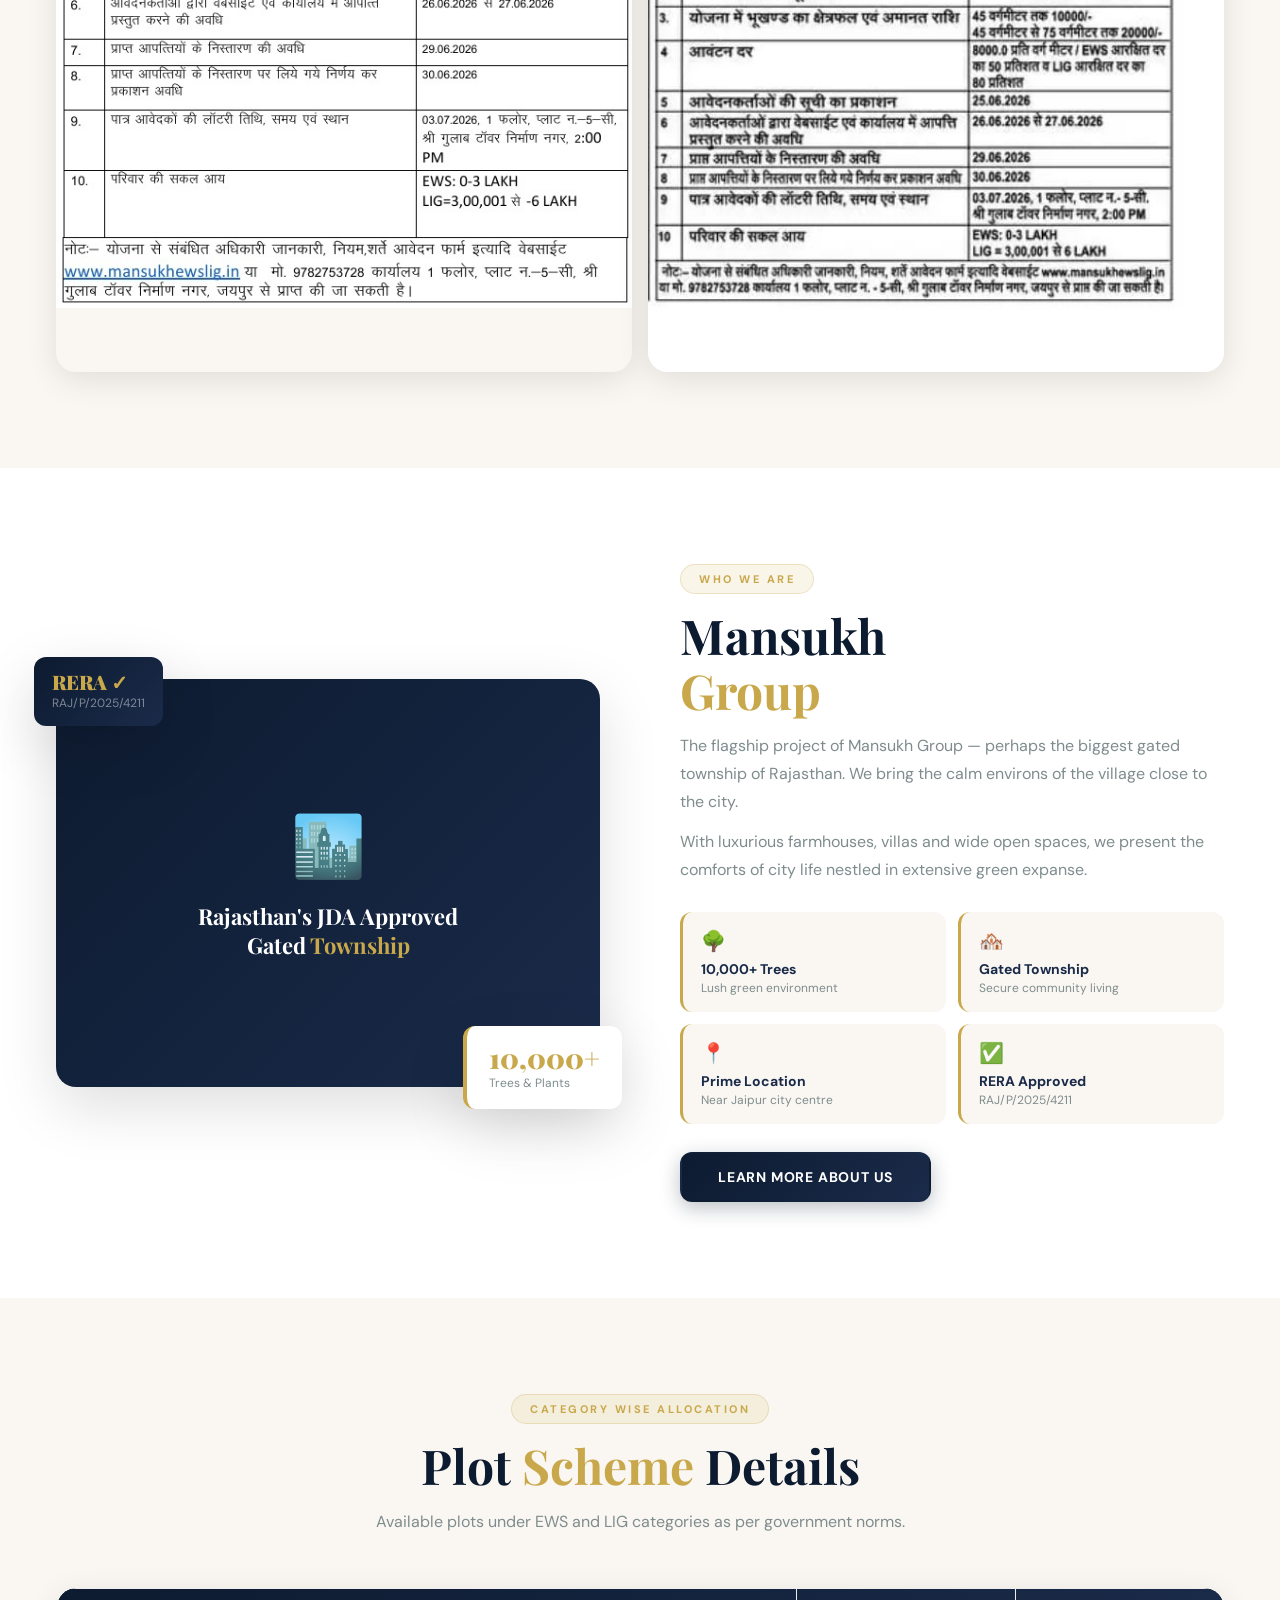
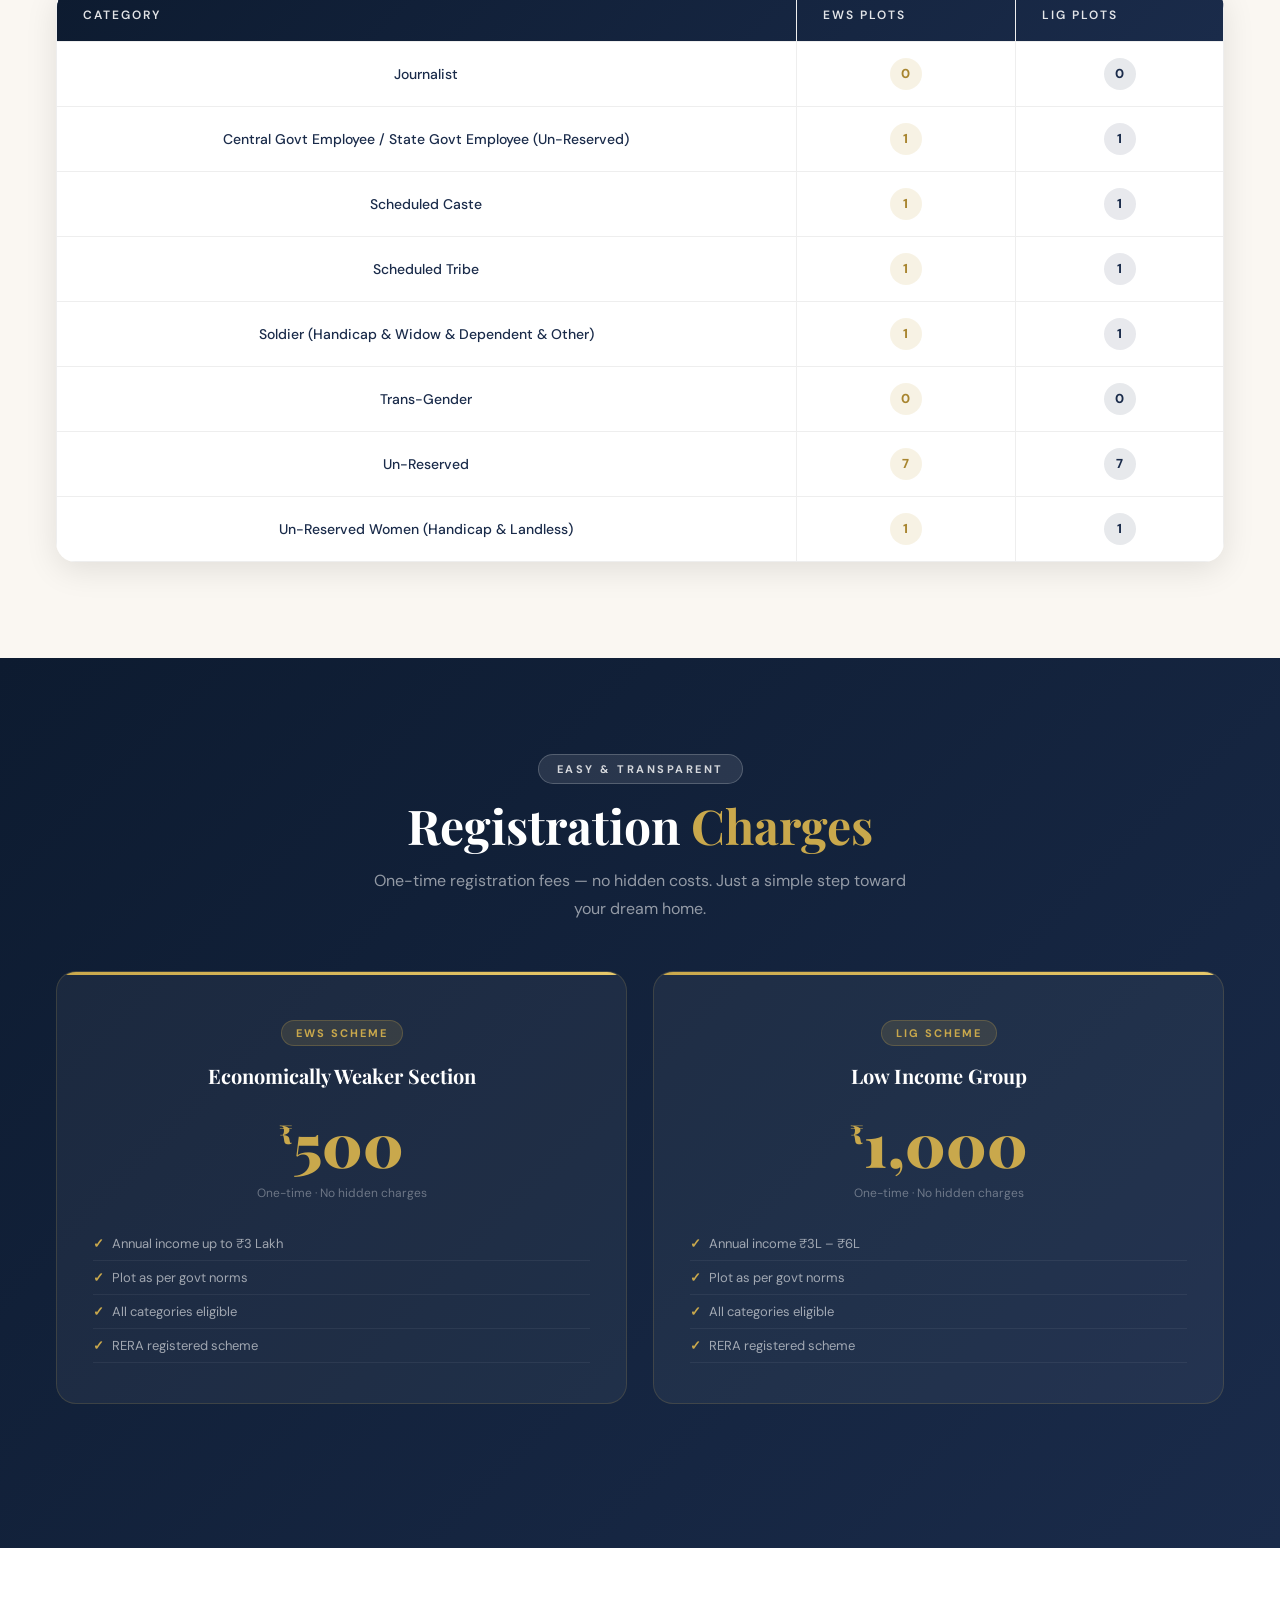
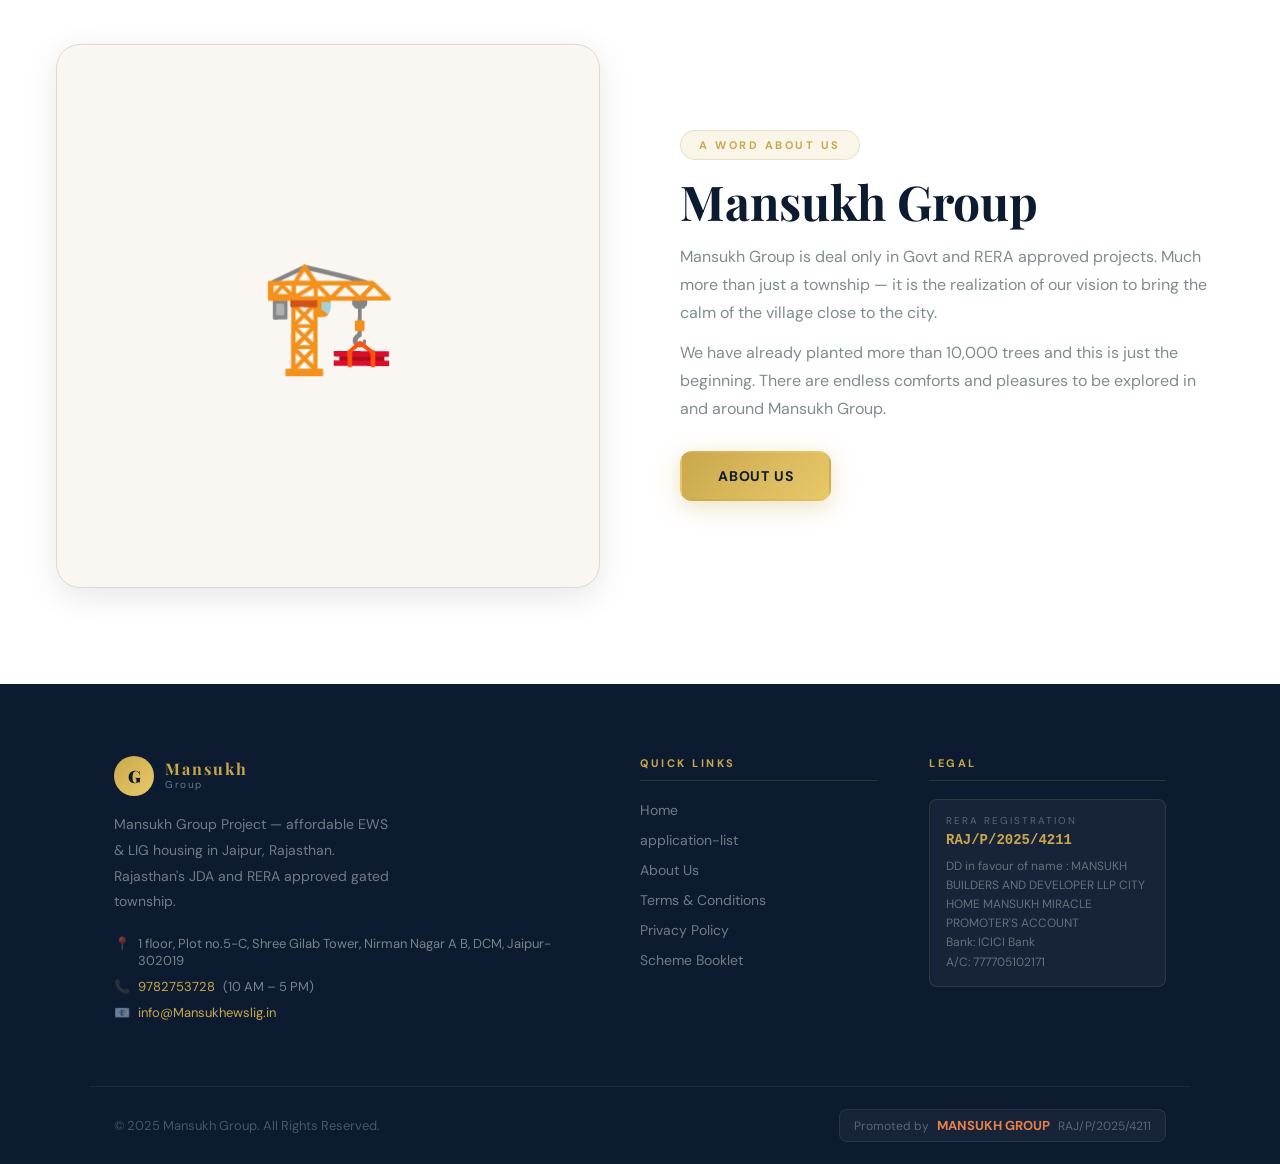
==== commit 2c9e24c8: "add files" ====
--- a/index.html
+++ b/index.html
@@ -65,9 +65,9 @@
       Welcome to
       <span>Mansukh Group</span>
     </h1>
-    <p class="hero-tagline">आज दिनांक 03-07-2026 को आयोजित की जाने वाली लॉटरी, जेडीए अधिकारी के अन्य शिविर शासकीय कार्यों में व्यस्त होने एवं उनकी अनुपस्थिति के कारण, आयोजित नहीं की जा सकी।
-
-      अतः लॉटरी आयोजन की अगली तिथि निर्धारित होते ही इसकी सूचना इसी वेबसाइट के माध्यम से प्रकाशित कर दी जाएगी।</p>
+    <p class="hero-tagline">Project: City Home – Mansukh Miracle, ग्राम हिम्मतपुरा, तहसील कालवाड़, जयपुर में निजी खातेदारी स्कीम के अंतर्गत आरक्षित EWS एवं LIG प्लॉट्स की लॉटरी दिनांक 13 अगस्त 2026 को दोपहर 12:30 बजे JDA अधिकारी की उपस्थिति में निकाली जाएगी।
+
+      सभी संबंधित आवेदकों से अनुरोध है कि लॉटरी कार्यक्रम में निर्धारित समय पर उपस्थित रहें।</p>
     <div class="hero-btns">
       <a href="about.html" class="btn btn-gold btn-lg">About Us</a>
       <a href="#scheme" class="btn btn-outline btn-lg">View Scheme</a>
@@ -288,22 +288,18 @@
 
       <div class="popup-header">
           <div class="popup-icon">📢</div>
-          <h2>महत्वपूर्ण सूचना</h2>
+          <h2>महत्वपूर्ण सूचना | EWS एवं LIG प्लॉट्स की लॉटरी</h2>
       </div>
 
       <div class="popup-body">
 
           <p>
-              आज दिनांक <strong>03-07-2026</strong> को आयोजित की जाने वाली
-              <strong>लॉटरी</strong>, जेडीए अधिकारी के अन्य शासकीय शिविर कार्यों में
-              व्यस्त होने एवं उनकी अनुपस्थिति के कारण आयोजित नहीं की जा सकी।
-
-              
+            Project: City Home – Mansukh Miracle, ग्राम हिम्मतपुरा, तहसील कालवाड़, जयपुर में निजी खातेदारी स्कीम के अंतर्गत आरक्षित EWS एवं LIG प्लॉट्स की <strong>लॉटरी</strong>  दिनांक  <strong>13 अगस्त 2026</strong> को दोपहर 12:30 बजे JDA अधिकारी की उपस्थिति में निकाली जाएगी।
+
           </p>
 
           <p>
-              अतः लॉटरी आयोजन की अगली तिथि निर्धारित होते ही इसकी सूचना
-              इसी  वेबसाइट के माध्यम से प्रकाशित कर दी जाएगी।
+            सभी संबंधित आवेदकों से अनुरोध है कि लॉटरी कार्यक्रम में निर्धारित समय पर उपस्थित रहें ।
           </p>
 
       </div>
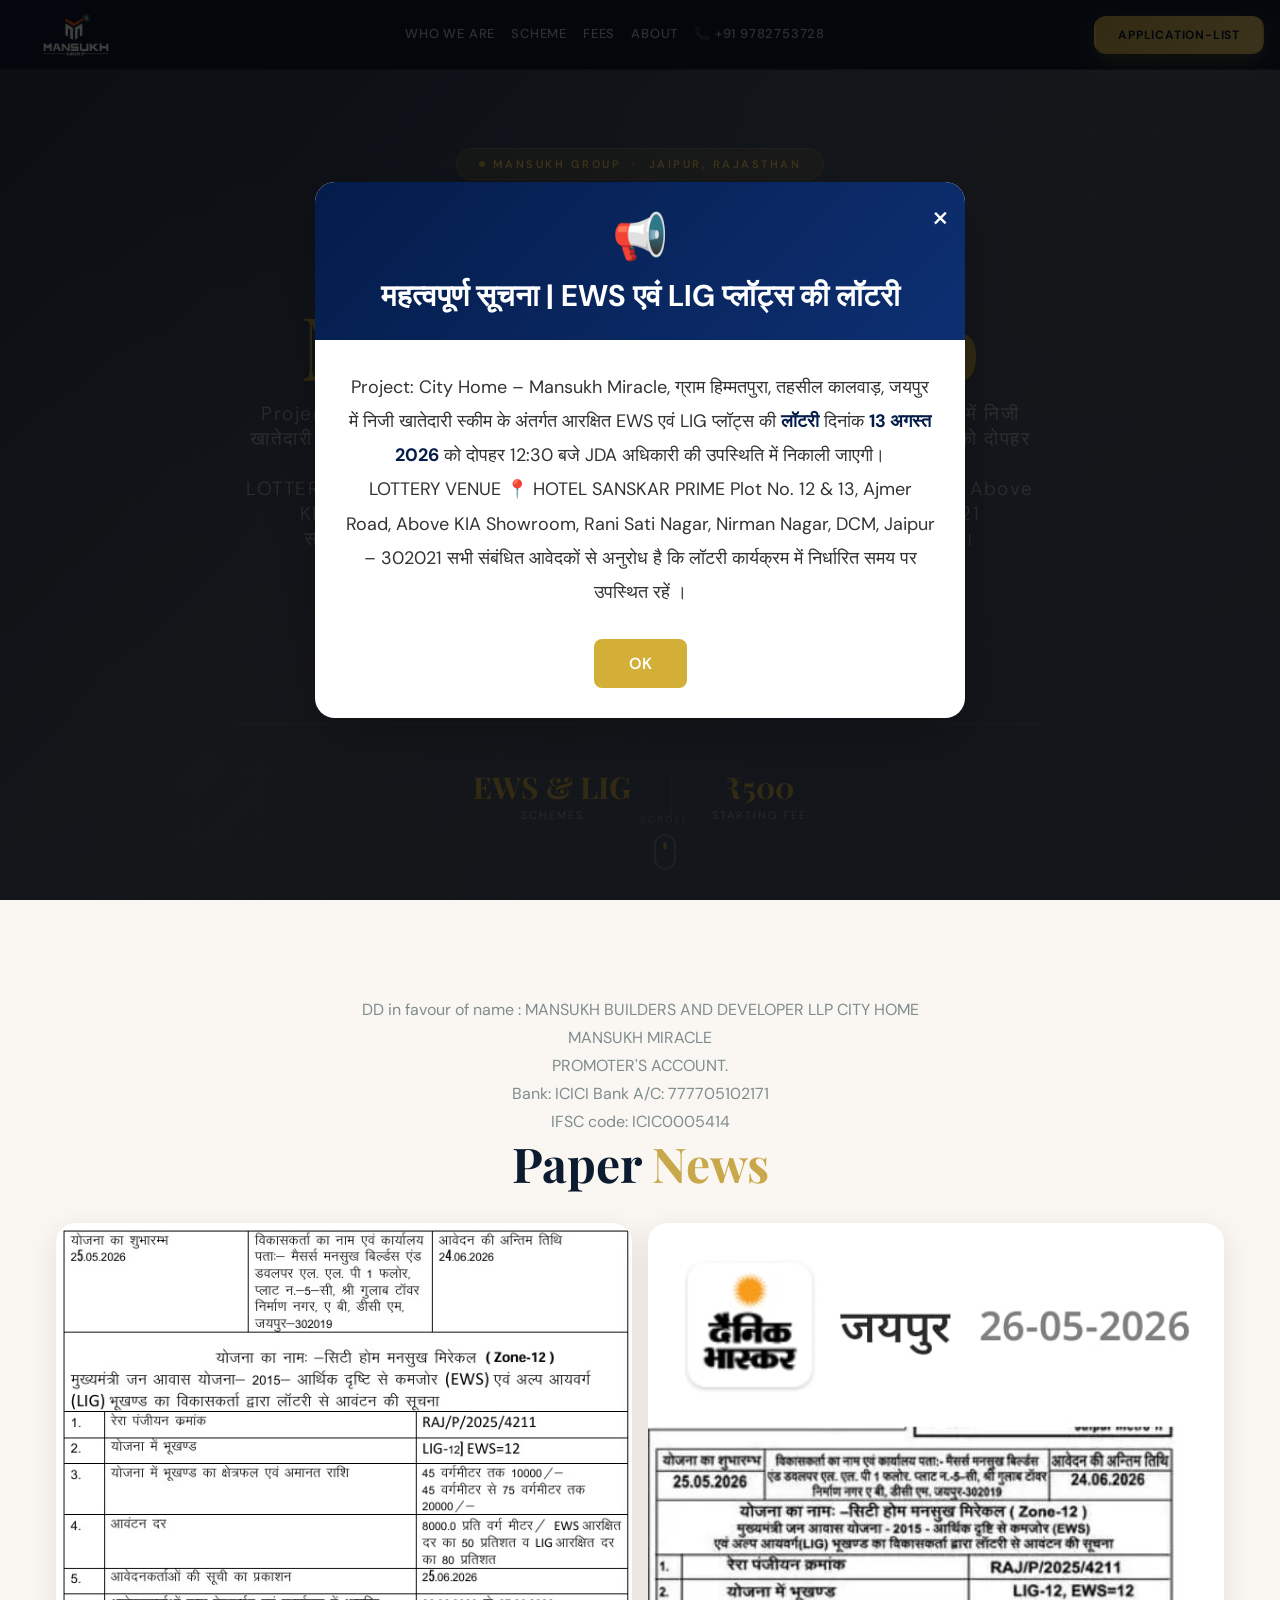
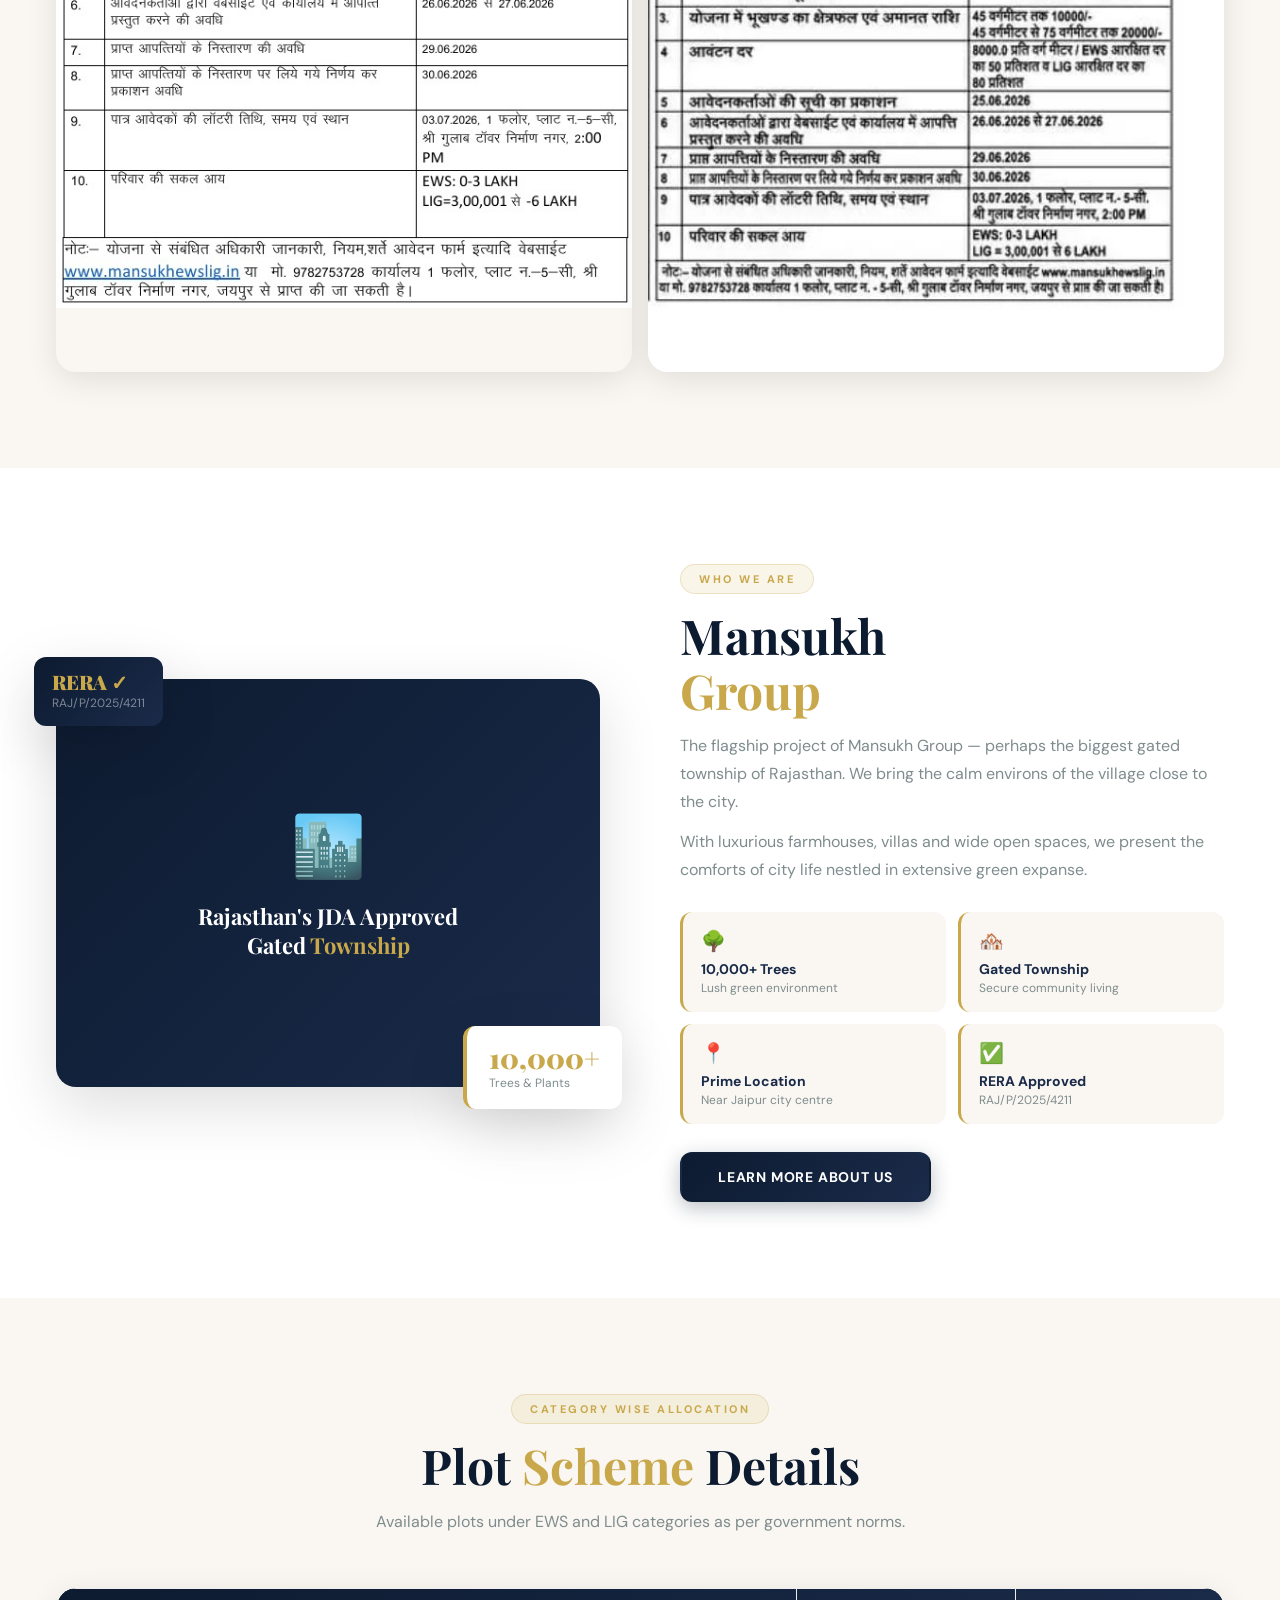
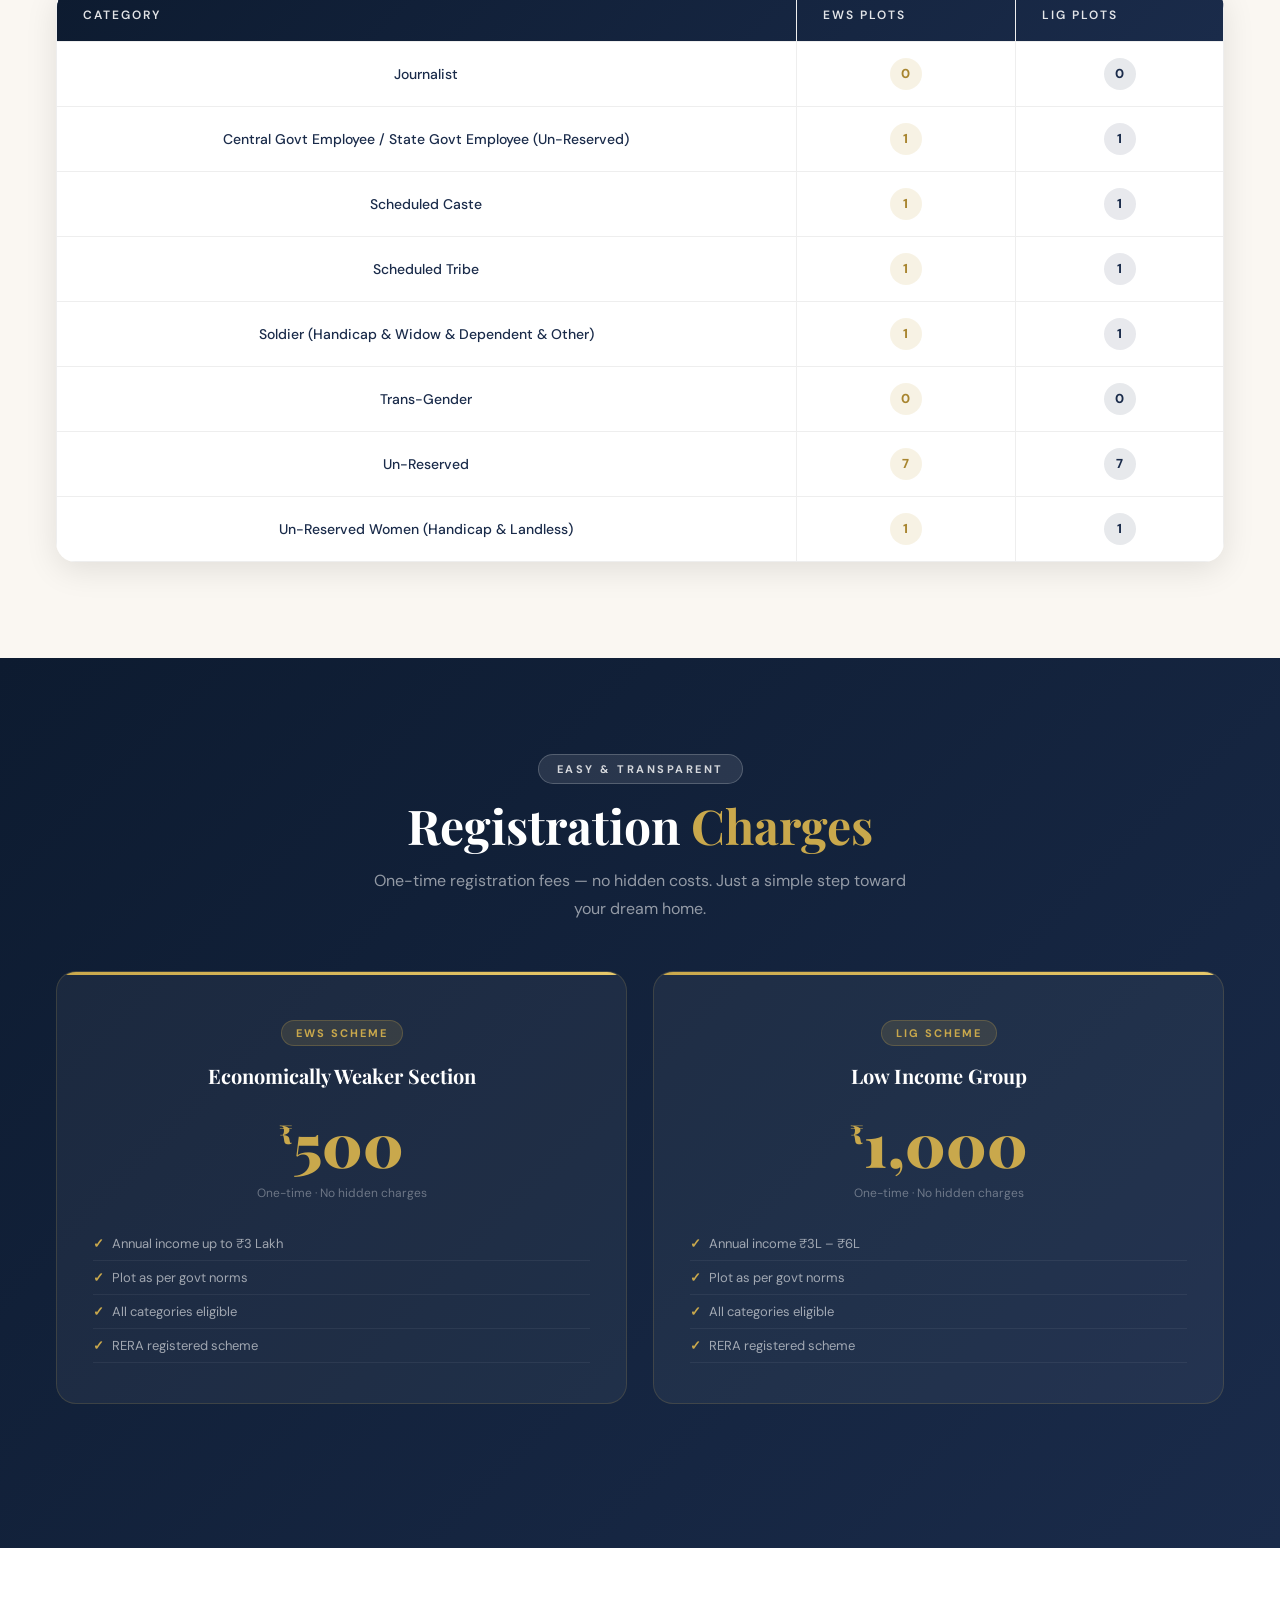
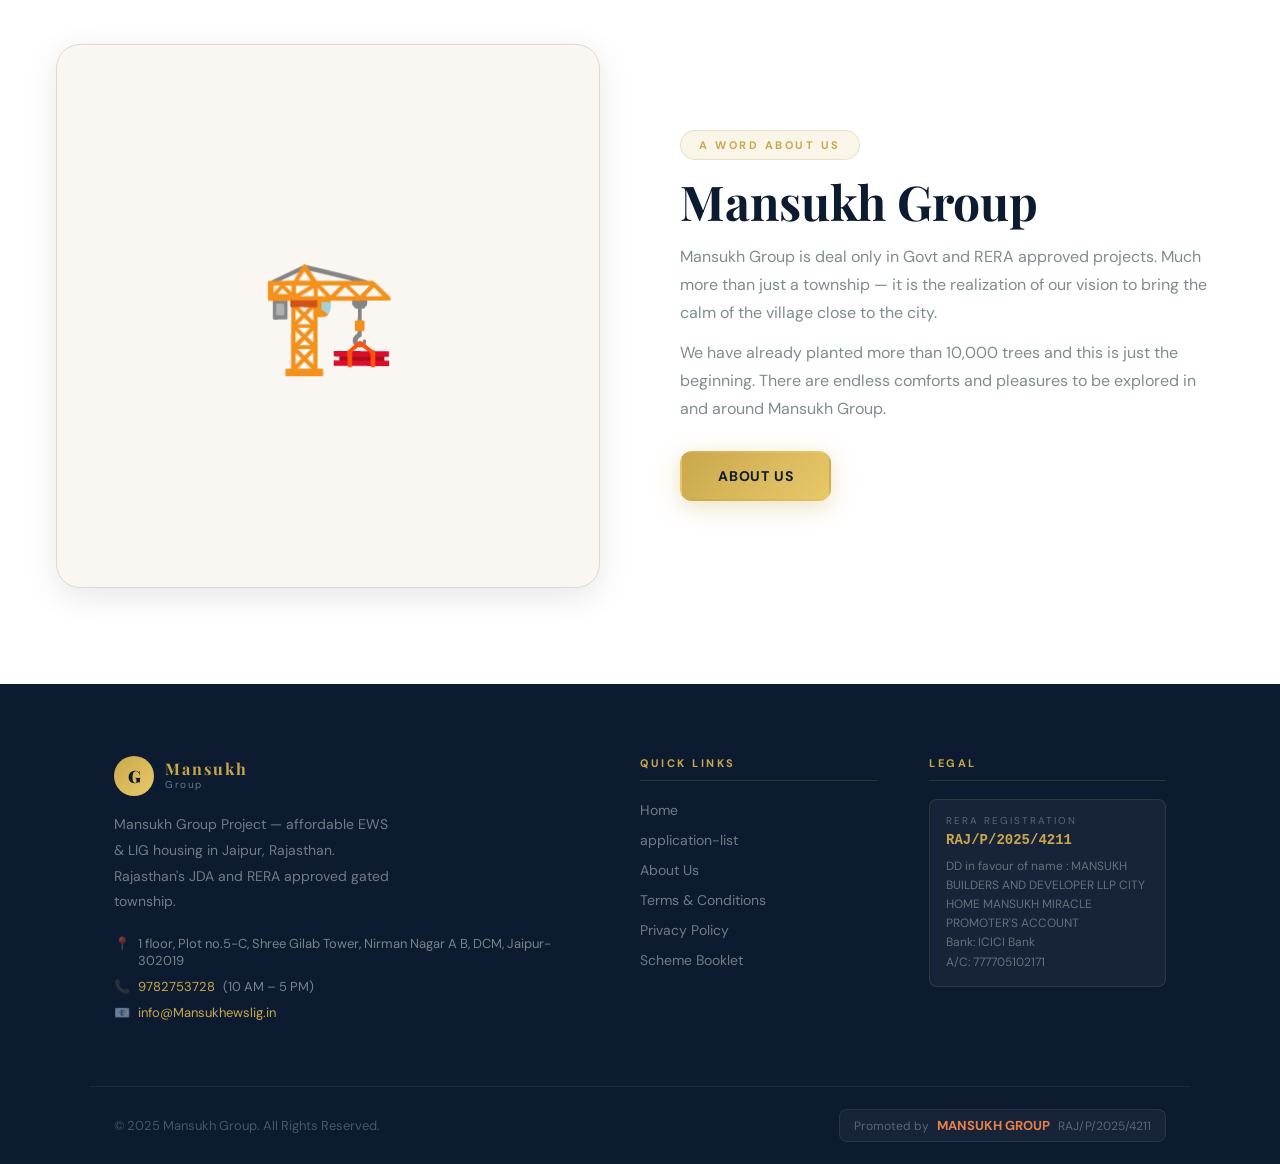
==== commit d74837a9: "add files" ====
--- a/index.html
+++ b/index.html
@@ -65,8 +65,15 @@
       Welcome to
       <span>Mansukh Group</span>
     </h1>
-    <p class="hero-tagline">Project: City Home – Mansukh Miracle, ग्राम हिम्मतपुरा, तहसील कालवाड़, जयपुर में निजी खातेदारी स्कीम के अंतर्गत आरक्षित EWS एवं LIG प्लॉट्स की लॉटरी दिनांक 13 अगस्त 2026 को दोपहर 12:30 बजे JDA अधिकारी की उपस्थिति में निकाली जाएगी।
-
+    <p class="hero-tagline">Project: City Home – Mansukh Miracle, ग्राम हिम्मतपुरा, तहसील कालवाड़, जयपुर में निजी खातेदारी स्कीम के अंतर्गत आरक्षित EWS एवं LIG प्लॉट्स की लॉटरी दिनांक 13 अगस्त 2026 को दोपहर 12:30 बजे JDA अधिकारी की उपस्थिति में निकाली जाएगी। <br>
+      LOTTERY VENUE
+
+      📍 HOTEL SANSKAR PRIME
+      Plot No. 12 & 13, Ajmer Road,
+      Above KIA Showroom, Rani Sati Nagar,
+      Nirman Nagar, DCM, Jaipur – 302021
+      <br>
+      
       सभी संबंधित आवेदकों से अनुरोध है कि लॉटरी कार्यक्रम में निर्धारित समय पर उपस्थित रहें।</p>
     <div class="hero-btns">
       <a href="about.html" class="btn btn-gold btn-lg">About Us</a>
@@ -299,6 +306,12 @@
           </p>
 
           <p>
+            LOTTERY VENUE
+
+📍 HOTEL SANSKAR PRIME
+Plot No. 12 & 13, Ajmer Road,
+Above KIA Showroom, Rani Sati Nagar,
+Nirman Nagar, DCM, Jaipur – 302021
             सभी संबंधित आवेदकों से अनुरोध है कि लॉटरी कार्यक्रम में निर्धारित समय पर उपस्थित रहें ।
           </p>
 
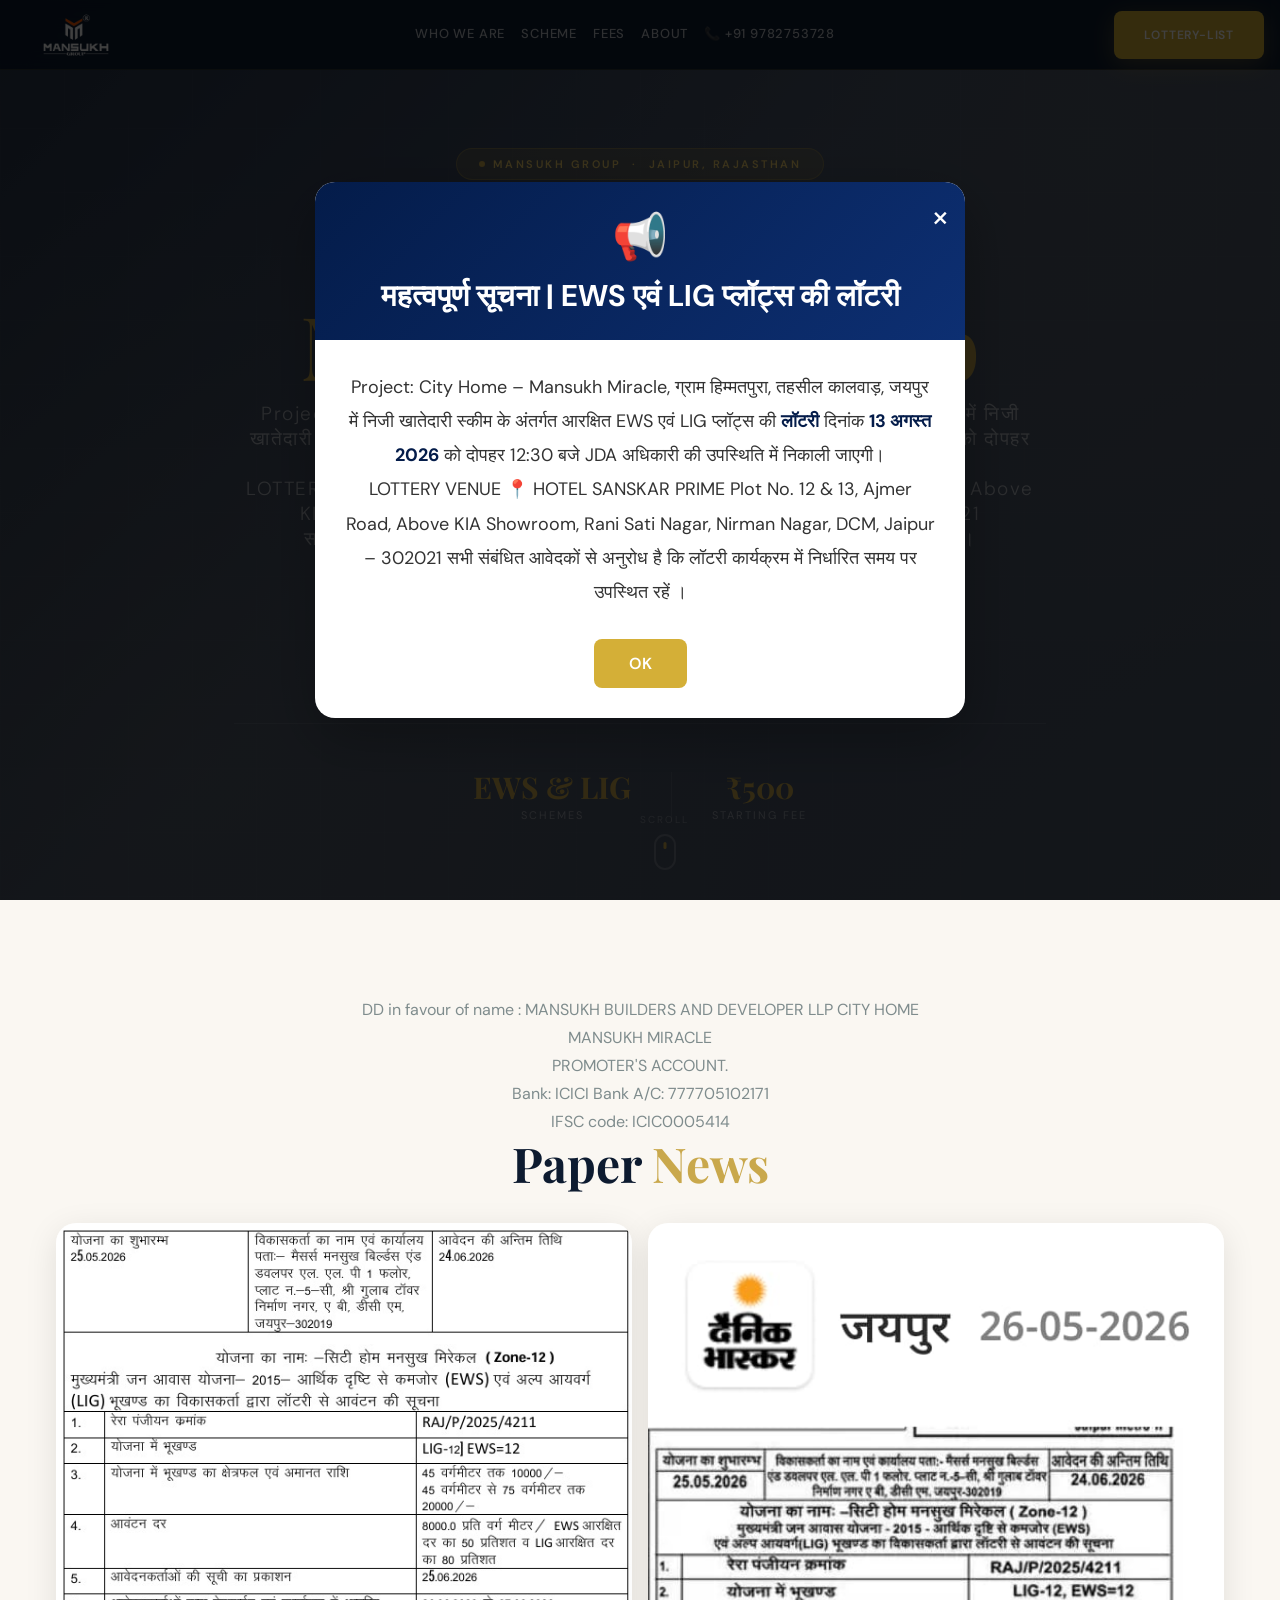
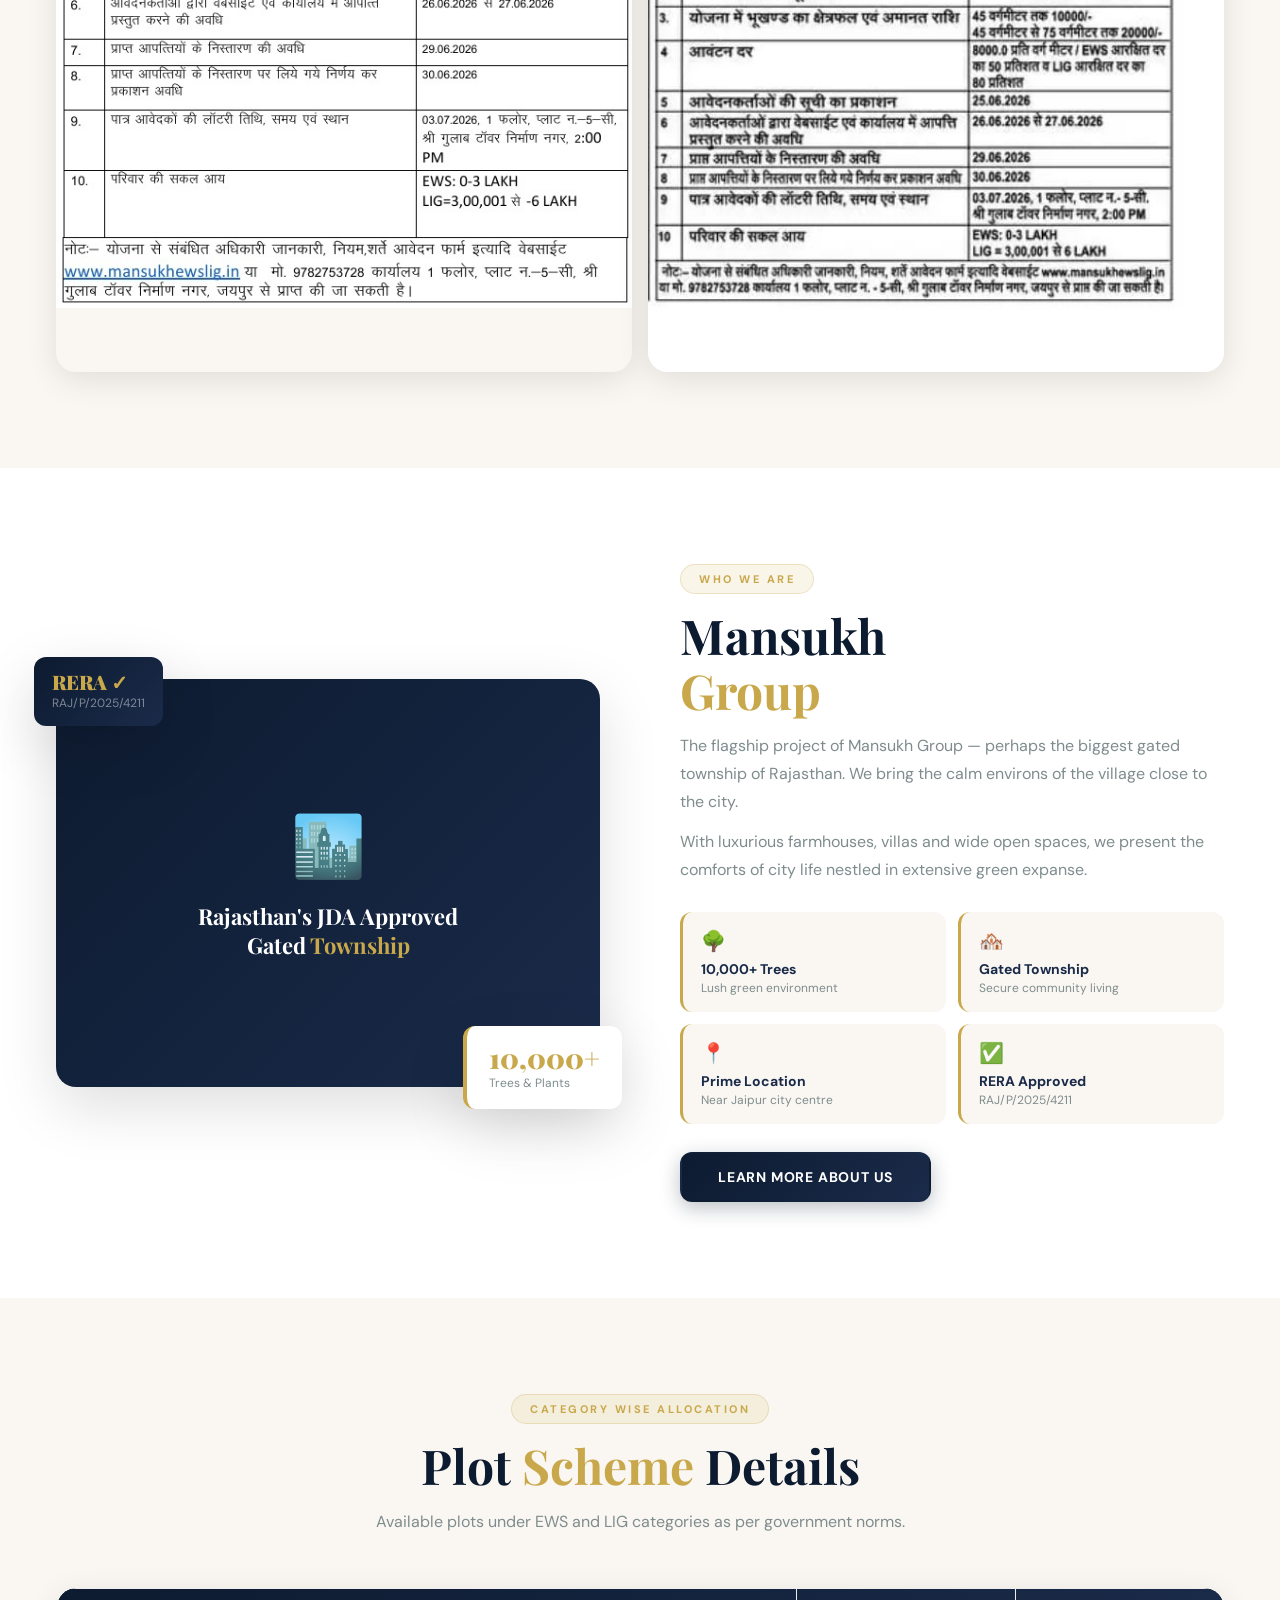
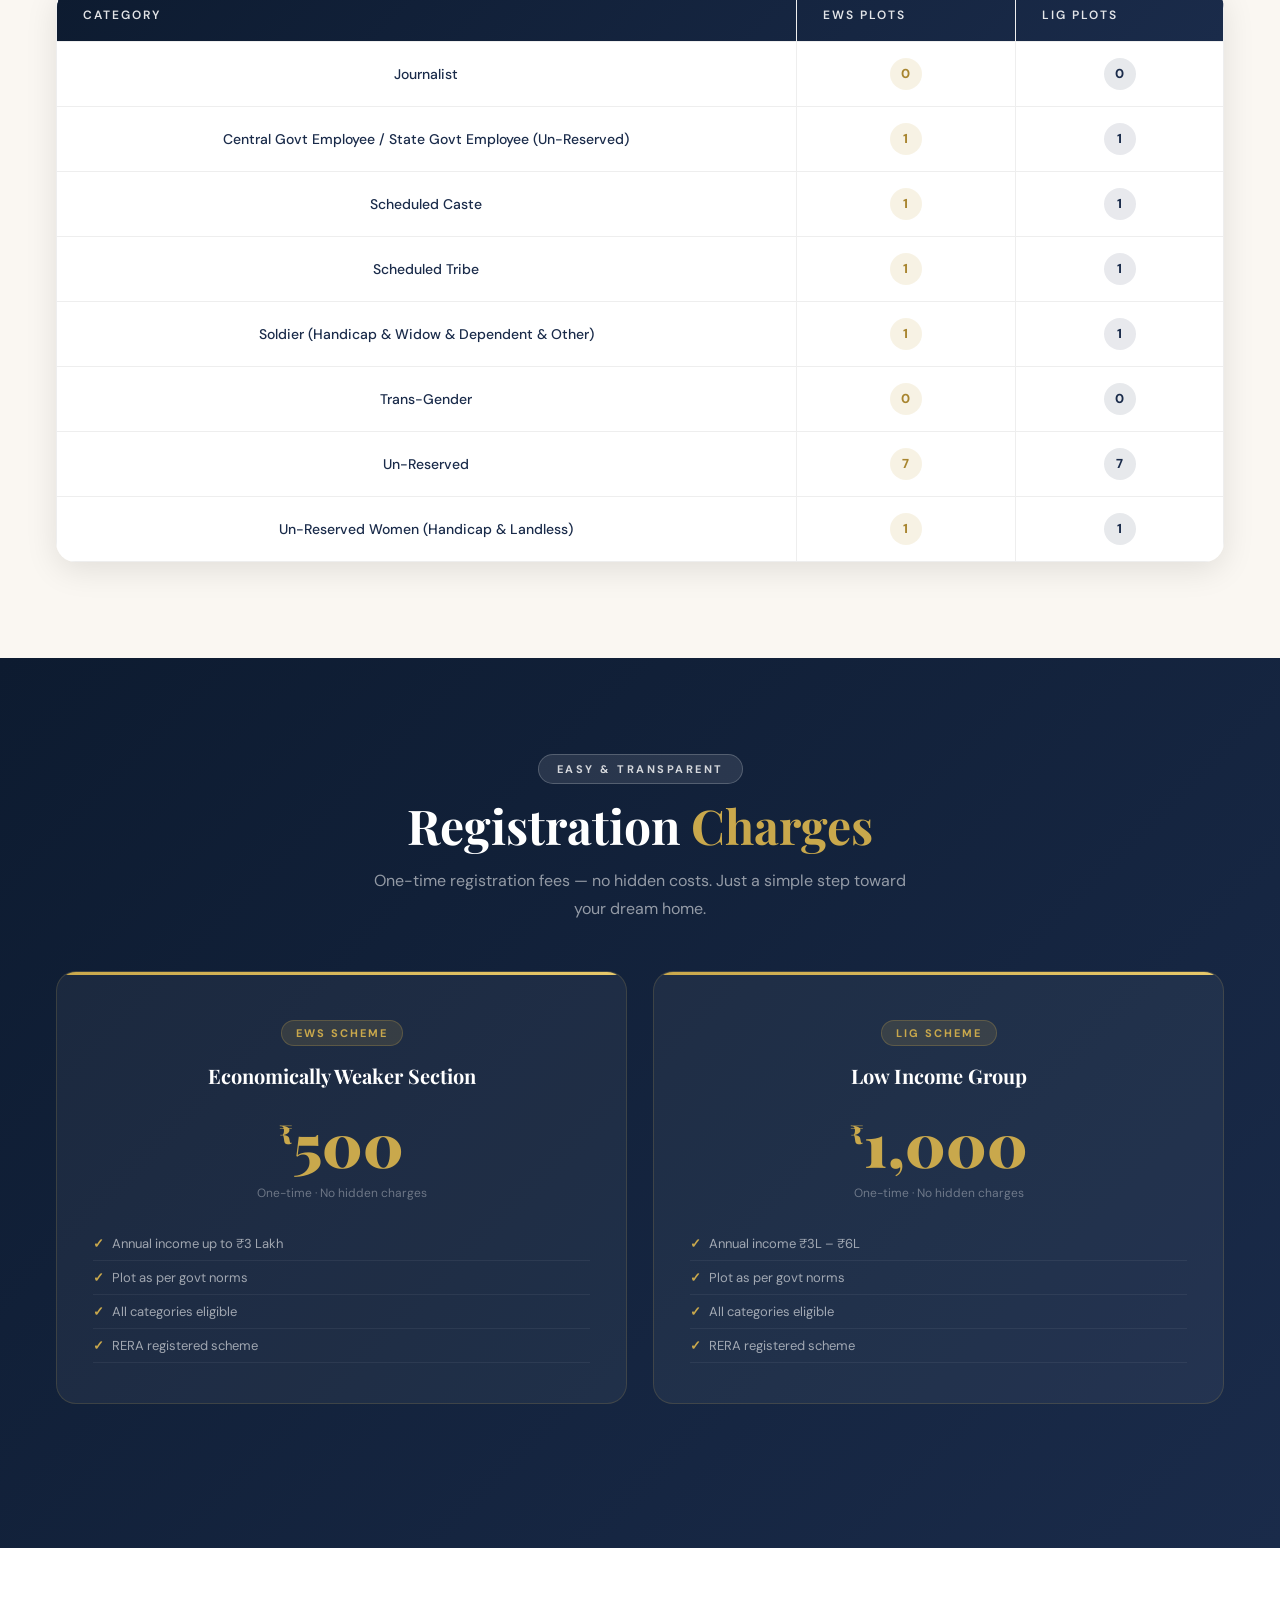
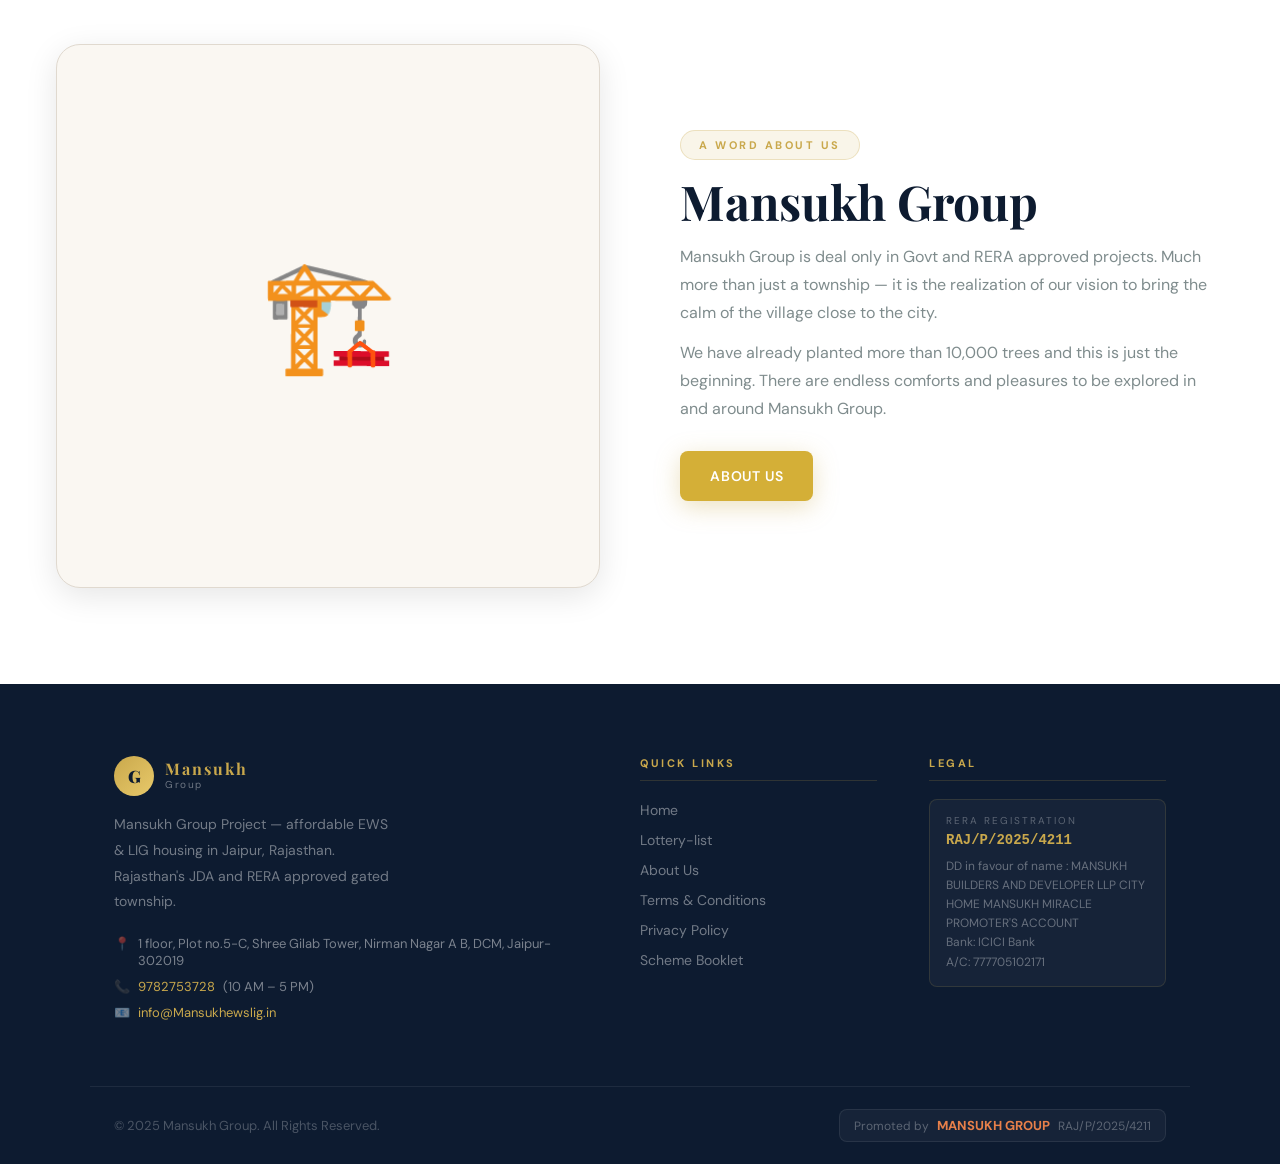
==== commit 0ba10213: "add result file" ====
--- a/index.html
+++ b/index.html
@@ -26,7 +26,7 @@
     <a href="tel:919782753728">📞 +91 9782753728</a>
   </div>
   <div style="display:flex;align-items:center;gap:12px;">
-    <a href="application-list.html" class="btn btn-gold btn-sm">application-list</a>
+    <a href="application-list.html" class="btn btn-gold btn-sm">Lottery-list</a>
     <button class="nav-hamburger" id="navHamburger"><span></span><span></span><span></span></button>
   </div>
 </nav>
@@ -73,7 +73,7 @@
       Above KIA Showroom, Rani Sati Nagar,
       Nirman Nagar, DCM, Jaipur – 302021
       <br>
-      
+
       सभी संबंधित आवेदकों से अनुरोध है कि लॉटरी कार्यक्रम में निर्धारित समय पर उपस्थित रहें।</p>
     <div class="hero-btns">
       <a href="about.html" class="btn btn-gold btn-lg">About Us</a>
@@ -257,7 +257,7 @@
       <div class="footer-col-title">Quick Links</div>
       <ul>
         <li><a href="index.html">Home</a></li>
-        <li><a href="application-list.html">application-list</a></li>
+        <li><a href="application-list.html">Lottery-list</a></li>
         <li><a href="about.html">About Us</a></li>
         <li><a href="terms.html">Terms &amp; Conditions</a></li>
         <li><a href="privacy.html">Privacy Policy</a></li>
--- a/css/style.css
+++ b/css/style.css
@@ -943,4 +943,265 @@
       font-size:24px;
   }
 
+}
+
+/* result page  */
+
+/* ===========================
+   LOTTERY RESULT PAGE
+=========================== */
+
+.app-list-page {
+  padding: 80px 0;
+  background: #f5f7fb;
+  min-height: 100vh;
+}
+
+.app-list-page .container {
+  width: 95%;
+  max-width: 1300px;
+  margin: auto;
+}
+
+.page-header {
+  text-align: center;
+  margin-bottom: 35px;
+}
+
+.page-header h1 {
+  font-size: 42px;
+  color: #0a1f44;
+  font-weight: 700;
+  margin-bottom: 10px;
+}
+
+.page-header p {
+  color: #666;
+  font-size: 17px;
+}
+
+/* ===========================
+ PDF BUTTON
+=========================== */
+
+.btn-gold {
+  background: #d4af37;
+  color: #fff;
+  padding: 14px 28px;
+  border-radius: 8px;
+  text-decoration: none;
+  font-weight: 600;
+  display: inline-block;
+  transition: .3s;
+}
+
+.btn-gold:hover {
+  background: #b8952f;
+  transform: translateY(-2px);
+}
+
+/* ===========================
+ SEARCH CARD
+=========================== */
+
+.search-card {
+  display: flex;
+  gap: 15px;
+  margin-bottom: 25px;
+  flex-wrap: wrap;
+}
+
+.search-card input {
+  flex: 1;
+  min-width: 280px;
+  height: 58px;
+  border: 1px solid #ddd;
+  border-radius: 10px;
+  padding: 0 20px;
+  font-size: 16px;
+  outline: none;
+}
+
+.search-card input:focus {
+  border-color: #d4af37;
+}
+
+.search-card button {
+  min-width: 180px;
+  border: none;
+  background: #d4af37;
+  color: #fff;
+  font-size: 16px;
+  font-weight: 600;
+  border-radius: 10px;
+  cursor: pointer;
+  transition: .3s;
+}
+
+.search-card button:hover {
+  background: #b8952f;
+}
+
+/* ===========================
+ RESULT BAR
+=========================== */
+
+.category-bar {
+  background: #071d49;
+  color: #fff;
+  padding: 18px 25px;
+  border-radius: 10px;
+  margin-bottom: 25px;
+
+  display: flex;
+  justify-content: space-between;
+  align-items: center;
+}
+
+.category-bar span {
+  font-size: 18px;
+  font-weight: 600;
+}
+
+/* ===========================
+ TABLE
+=========================== */
+
+.table-wrapper {
+  background: #fff;
+  border-radius: 15px;
+  overflow-x: auto;
+  box-shadow: 0 5px 25px rgba(0,0,0,0.08);
+}
+
+.table-wrapper table {
+  width: 100%;
+  border-collapse: collapse;
+}
+
+.table-wrapper thead {
+  background: linear-gradient(
+      90deg,
+      #071d49,
+      #1f3361
+  );
+}
+
+.table-wrapper th {
+  color: #fff;
+  padding: 18px;
+  text-align: center;
+  font-size: 14px;
+  letter-spacing: 1px;
+}
+
+.table-wrapper td {
+  padding: 18px;
+  text-align: center;
+  border-bottom: 1px solid #eee;
+  color: #444;
+}
+
+.table-wrapper tr:hover {
+  background: #fafafa;
+}
+
+/* ===========================
+ STATUS BADGE
+=========================== */
+
+.approve {
+  background: #1db954;
+  color: #fff;
+  padding: 8px 16px;
+  border-radius: 30px;
+  font-size: 14px;
+  font-weight: 600;
+}
+
+.reject {
+  background: #e53935;
+  color: #fff;
+  padding: 8px 16px;
+  border-radius: 30px;
+  font-size: 14px;
+  font-weight: 600;
+}
+
+/* ===========================
+ LOADER
+=========================== */
+
+.loader-container {
+  display: none;
+  flex-direction: column;
+  align-items: center;
+  justify-content: center;
+  padding: 40px;
+}
+
+.loader {
+  width: 55px;
+  height: 55px;
+  border: 5px solid #ddd;
+  border-top: 5px solid #d4af37;
+  border-radius: 50%;
+  animation: spin 1s linear infinite;
+}
+
+.loader-container p {
+  margin-top: 15px;
+  color: #555;
+  font-weight: 500;
+}
+
+@keyframes spin {
+  100% {
+      transform: rotate(360deg);
+  }
+}
+
+/* ===========================
+ NO RECORD
+=========================== */
+
+.no-record {
+  padding: 40px;
+  text-align: center;
+  color: #888;
+  font-size: 18px;
+}
+
+/* ===========================
+ MOBILE
+=========================== */
+
+@media(max-width:768px){
+
+  .page-header h1{
+      font-size:32px;
+  }
+
+  .search-card{
+      flex-direction:column;
+  }
+
+  .search-card input,
+  .search-card button{
+      width:100%;
+  }
+
+  .category-bar{
+      flex-direction:column;
+      gap:10px;
+      text-align:center;
+  }
+
+  .table-wrapper{
+      overflow-x:auto;
+  }
+
+  .table-wrapper table{
+      min-width:700px;
+  }
 }
